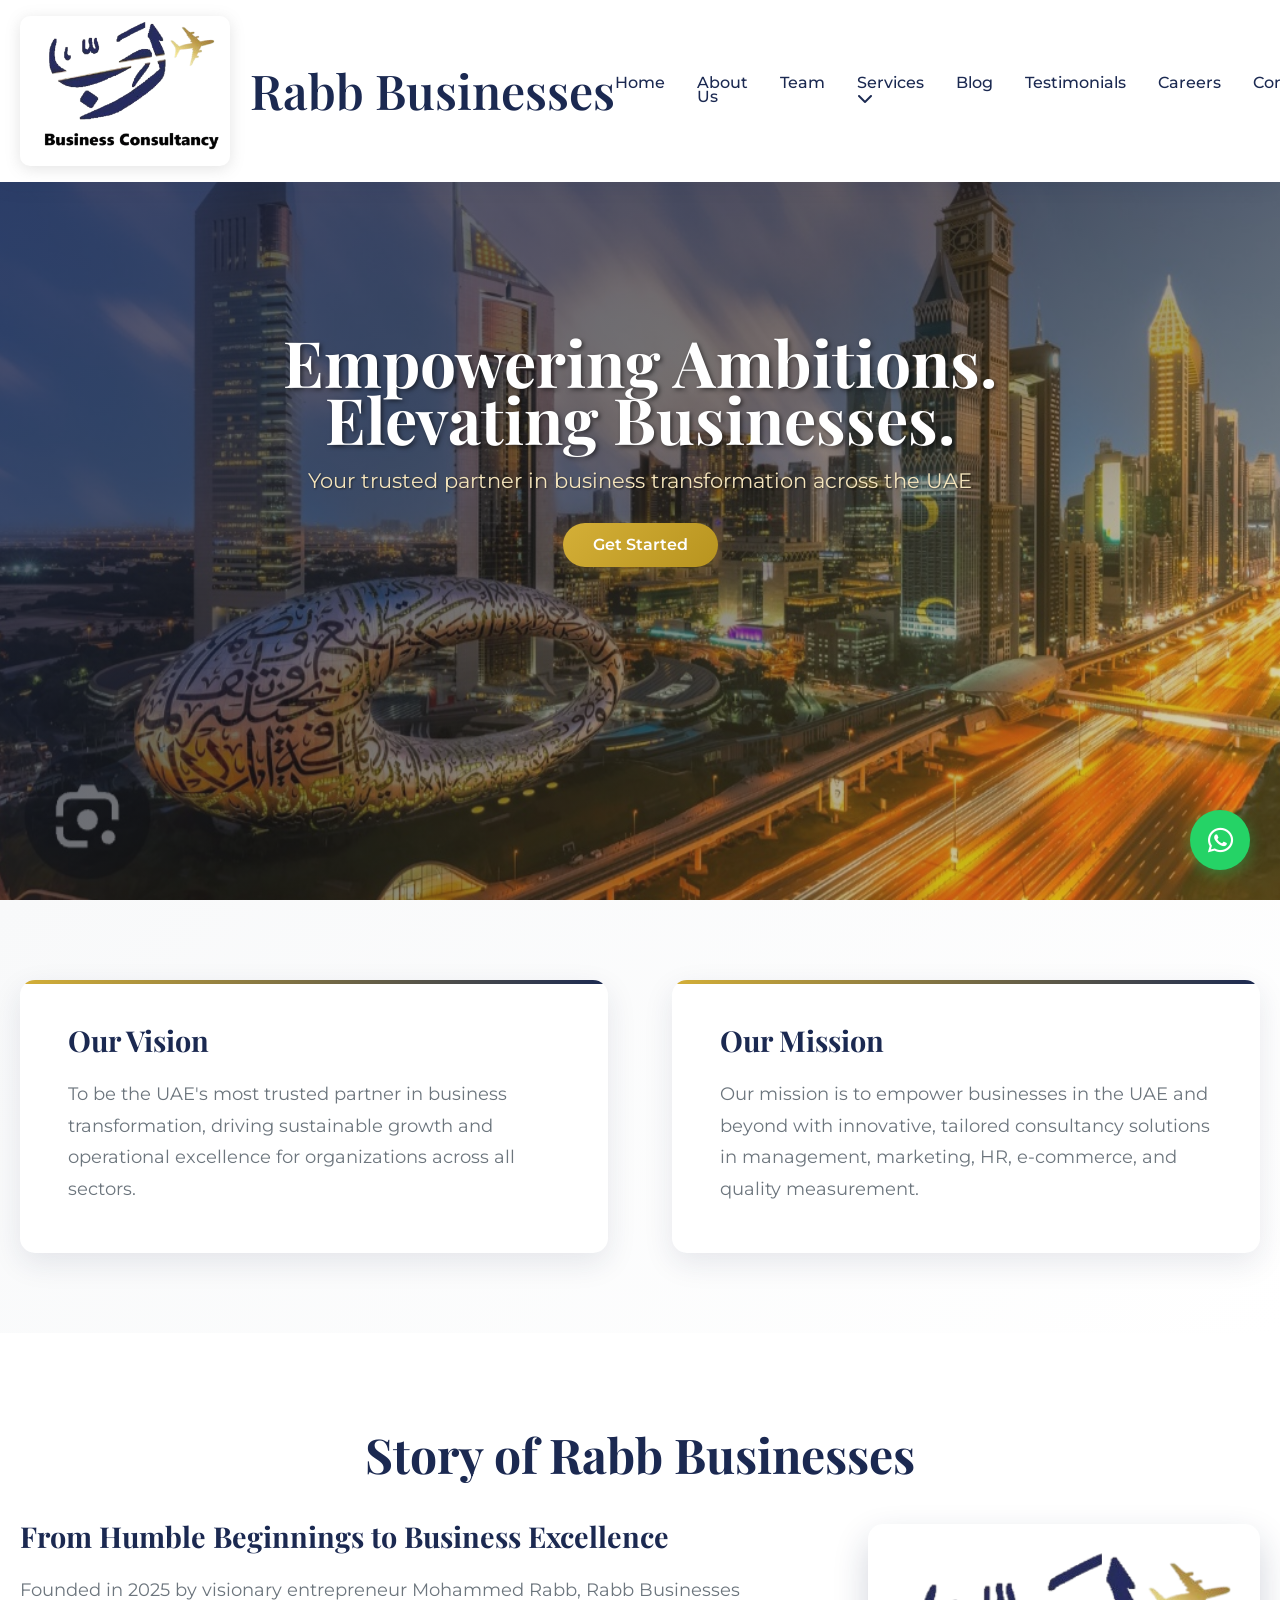
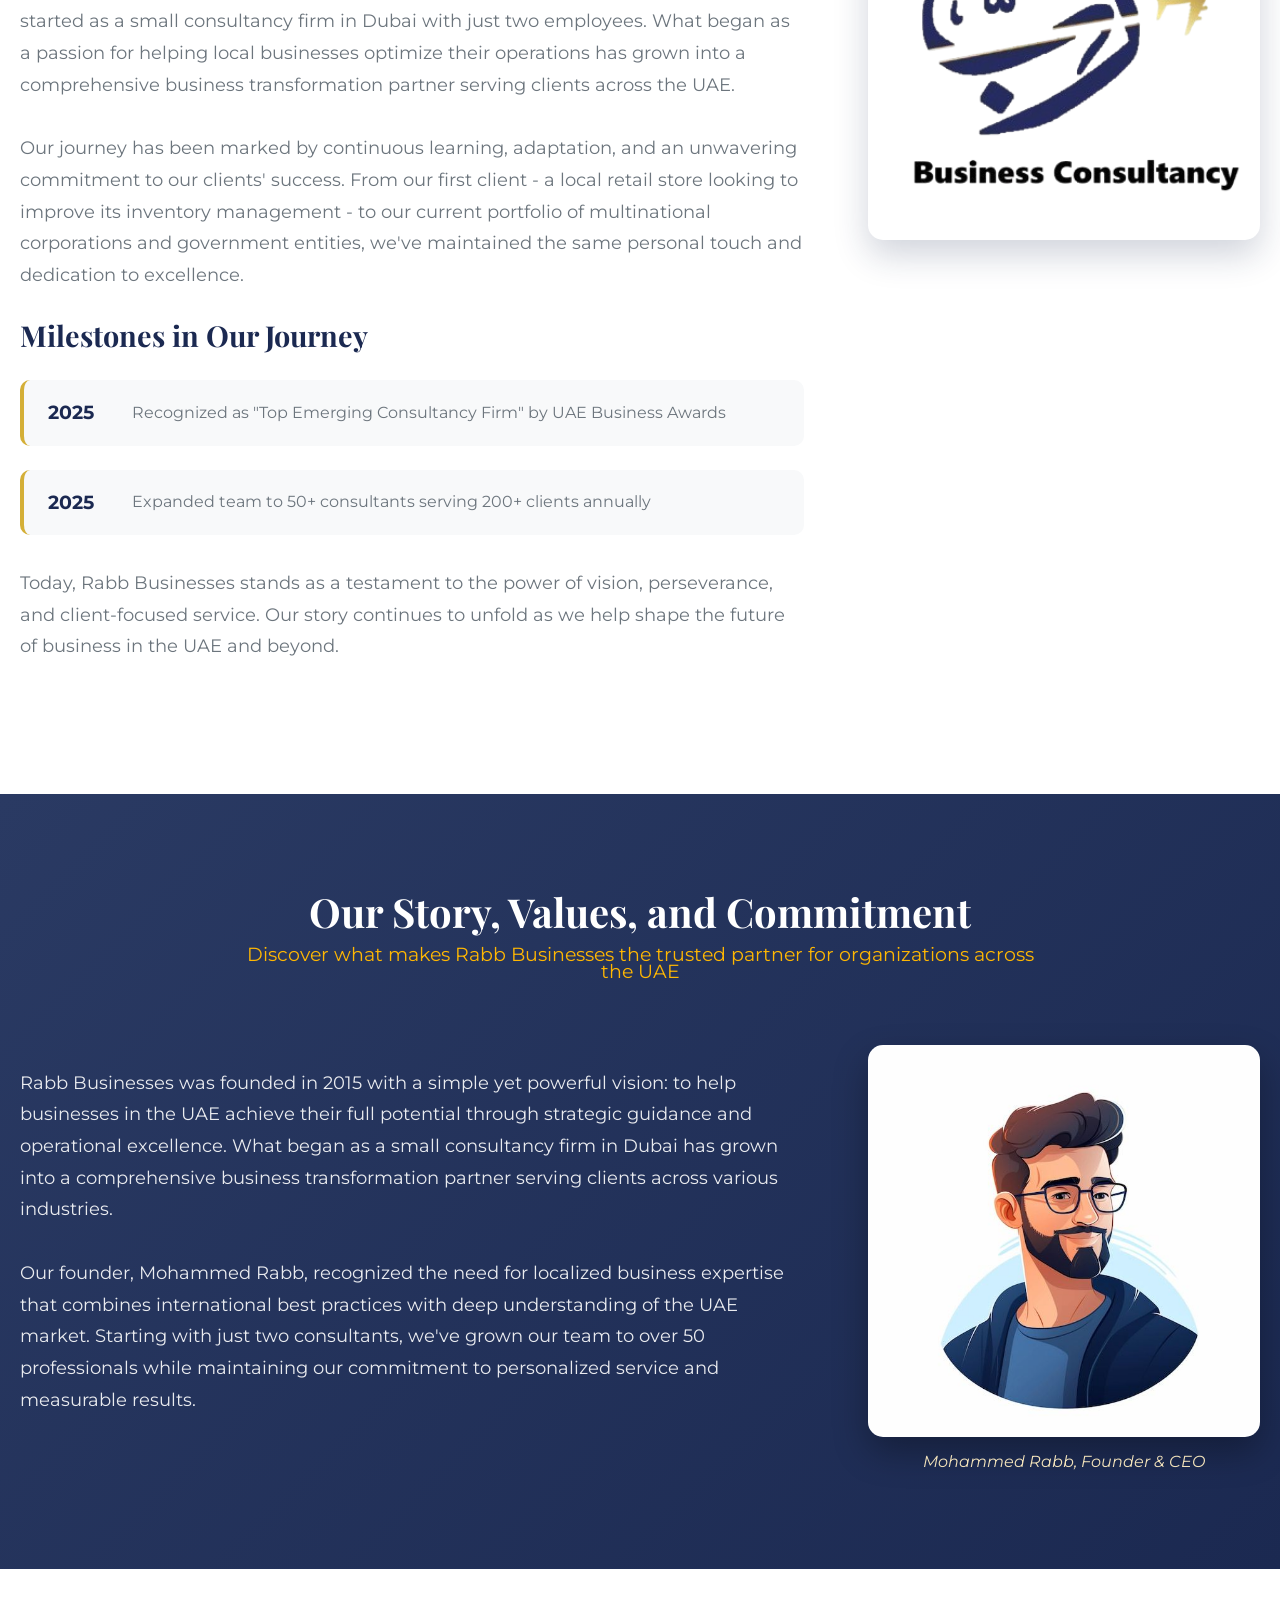
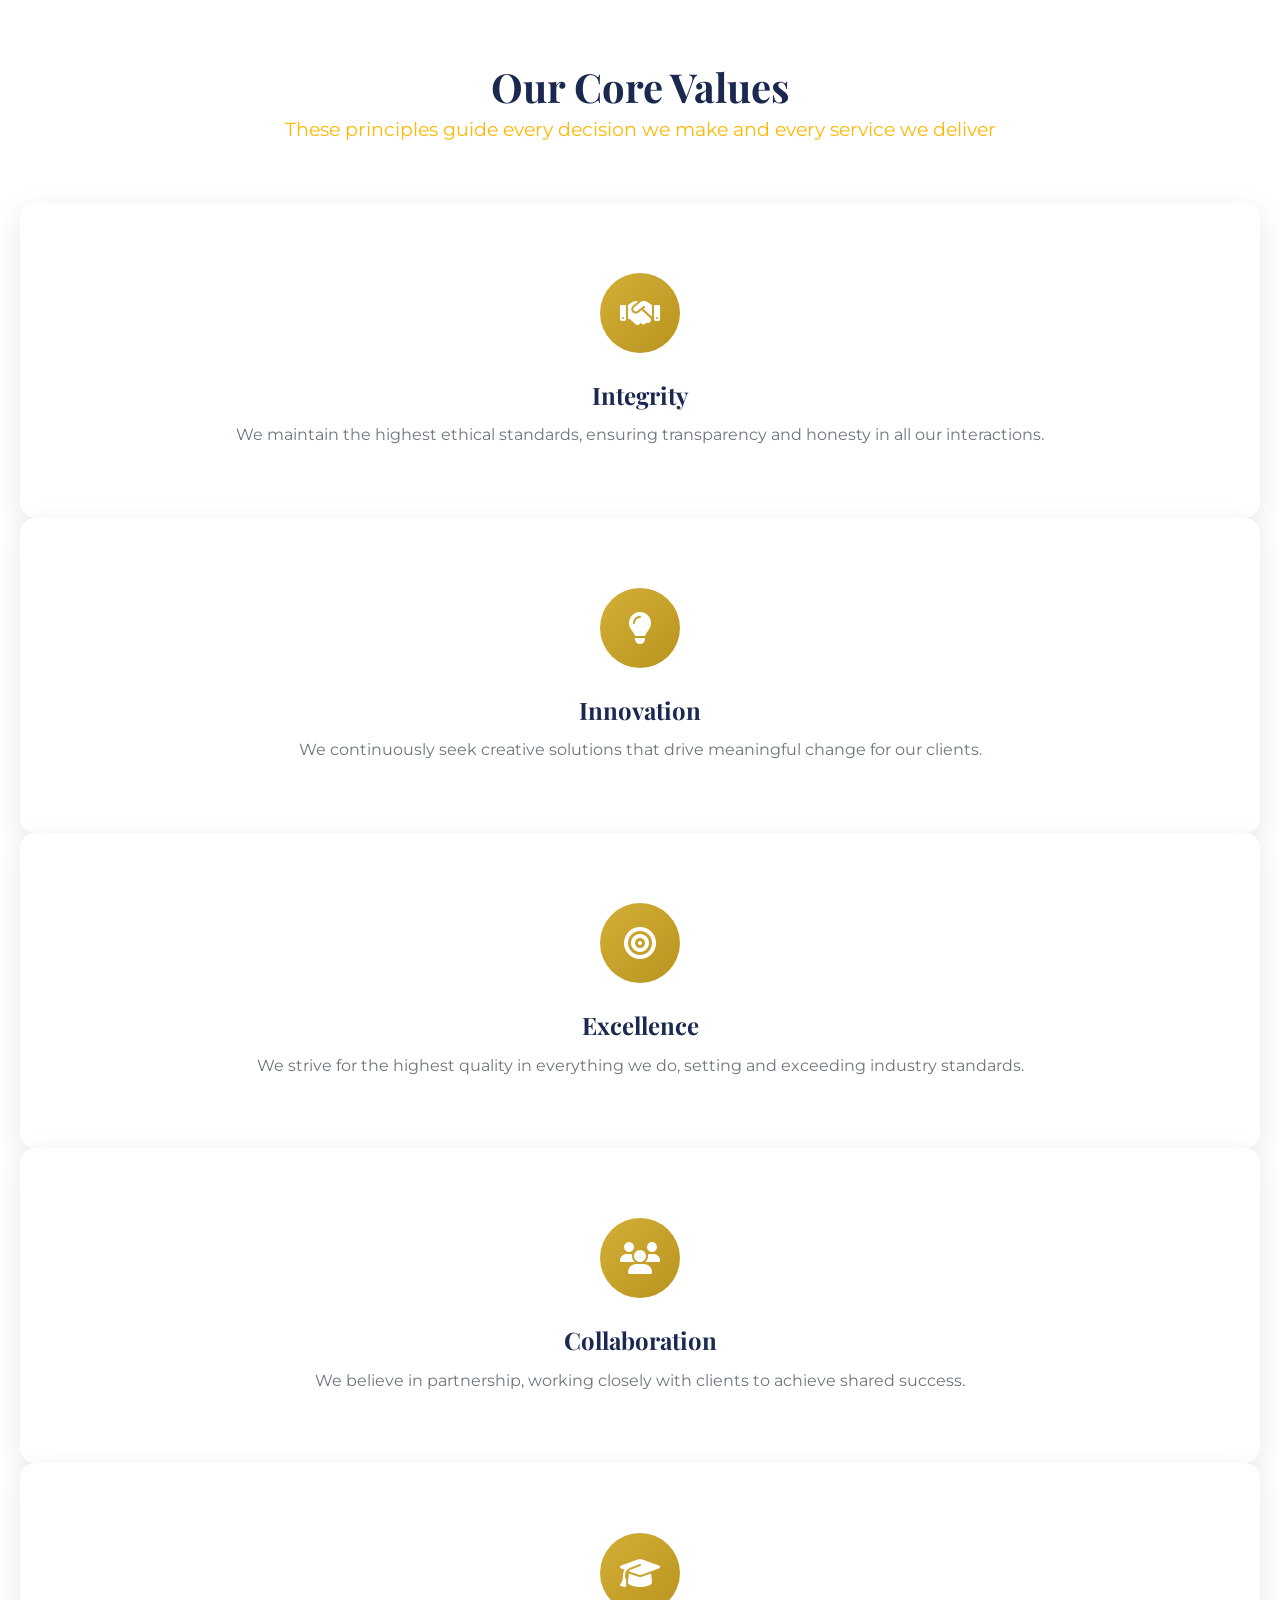
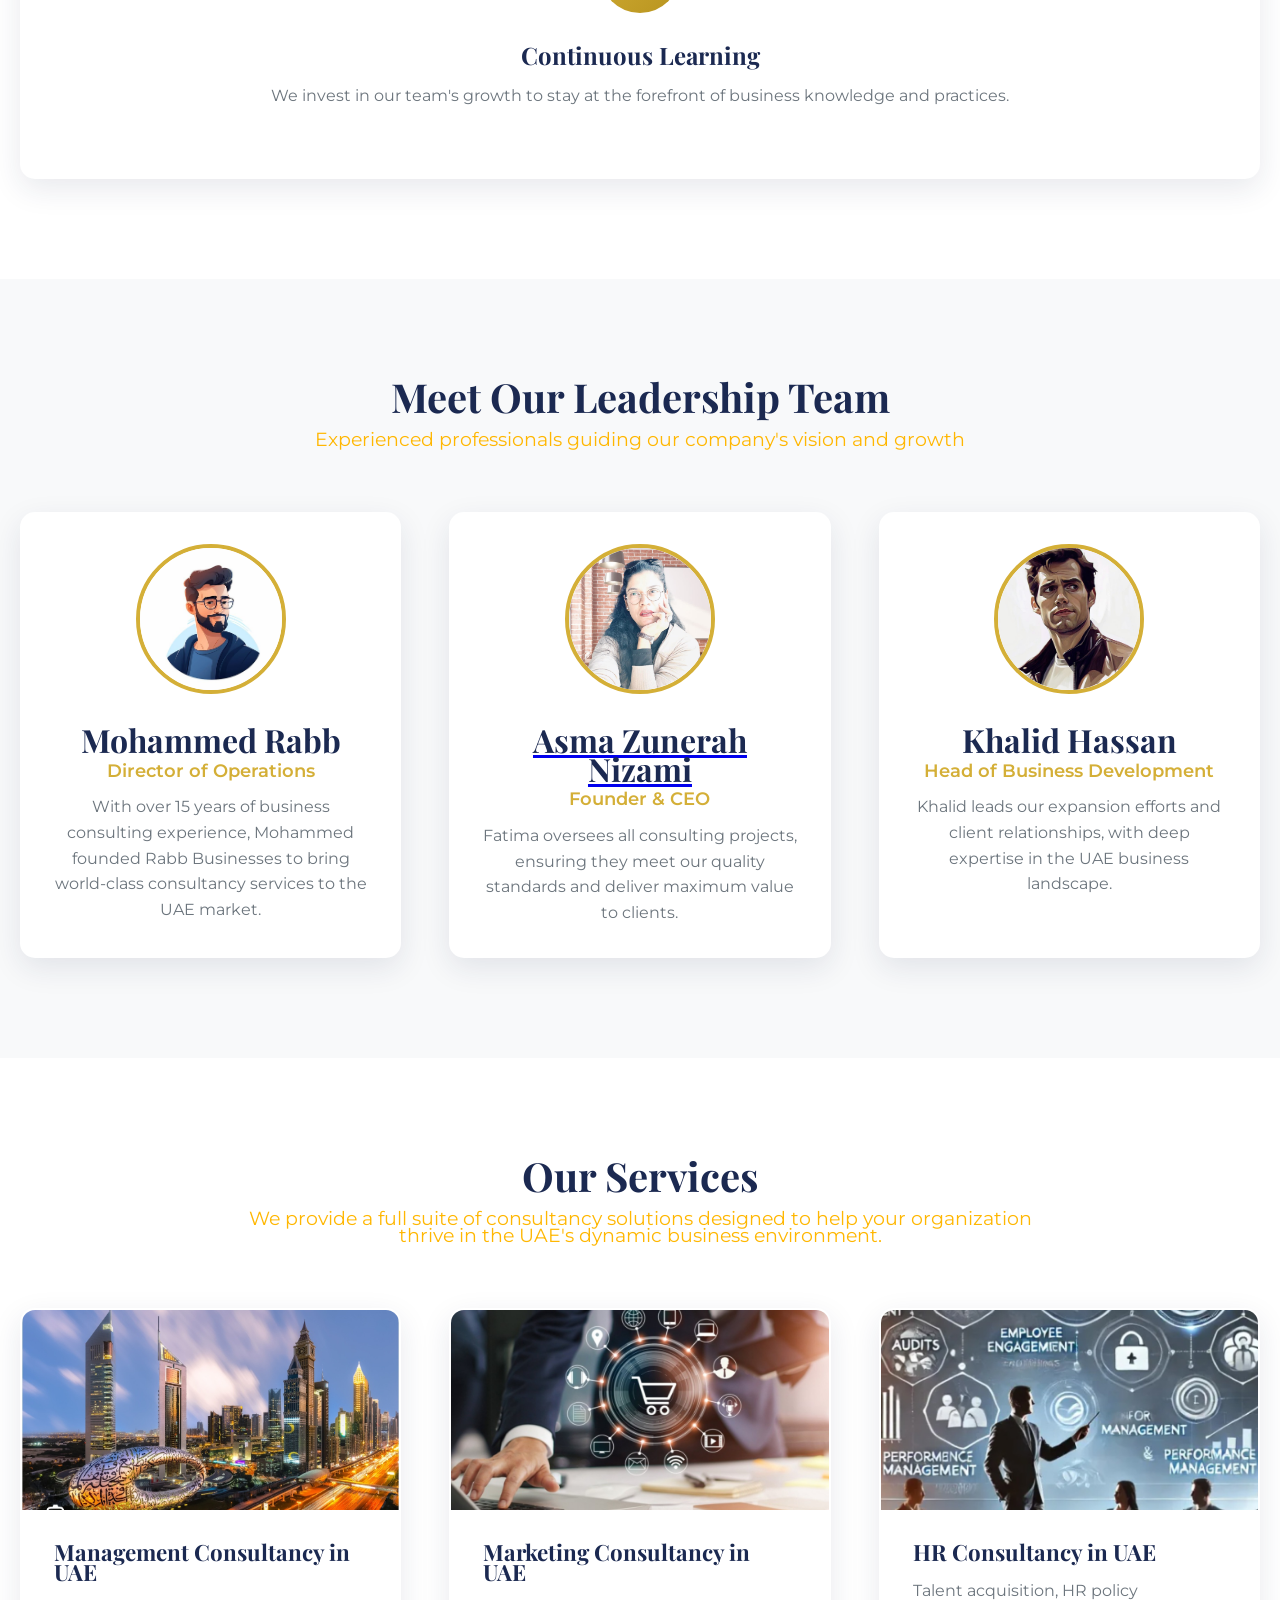
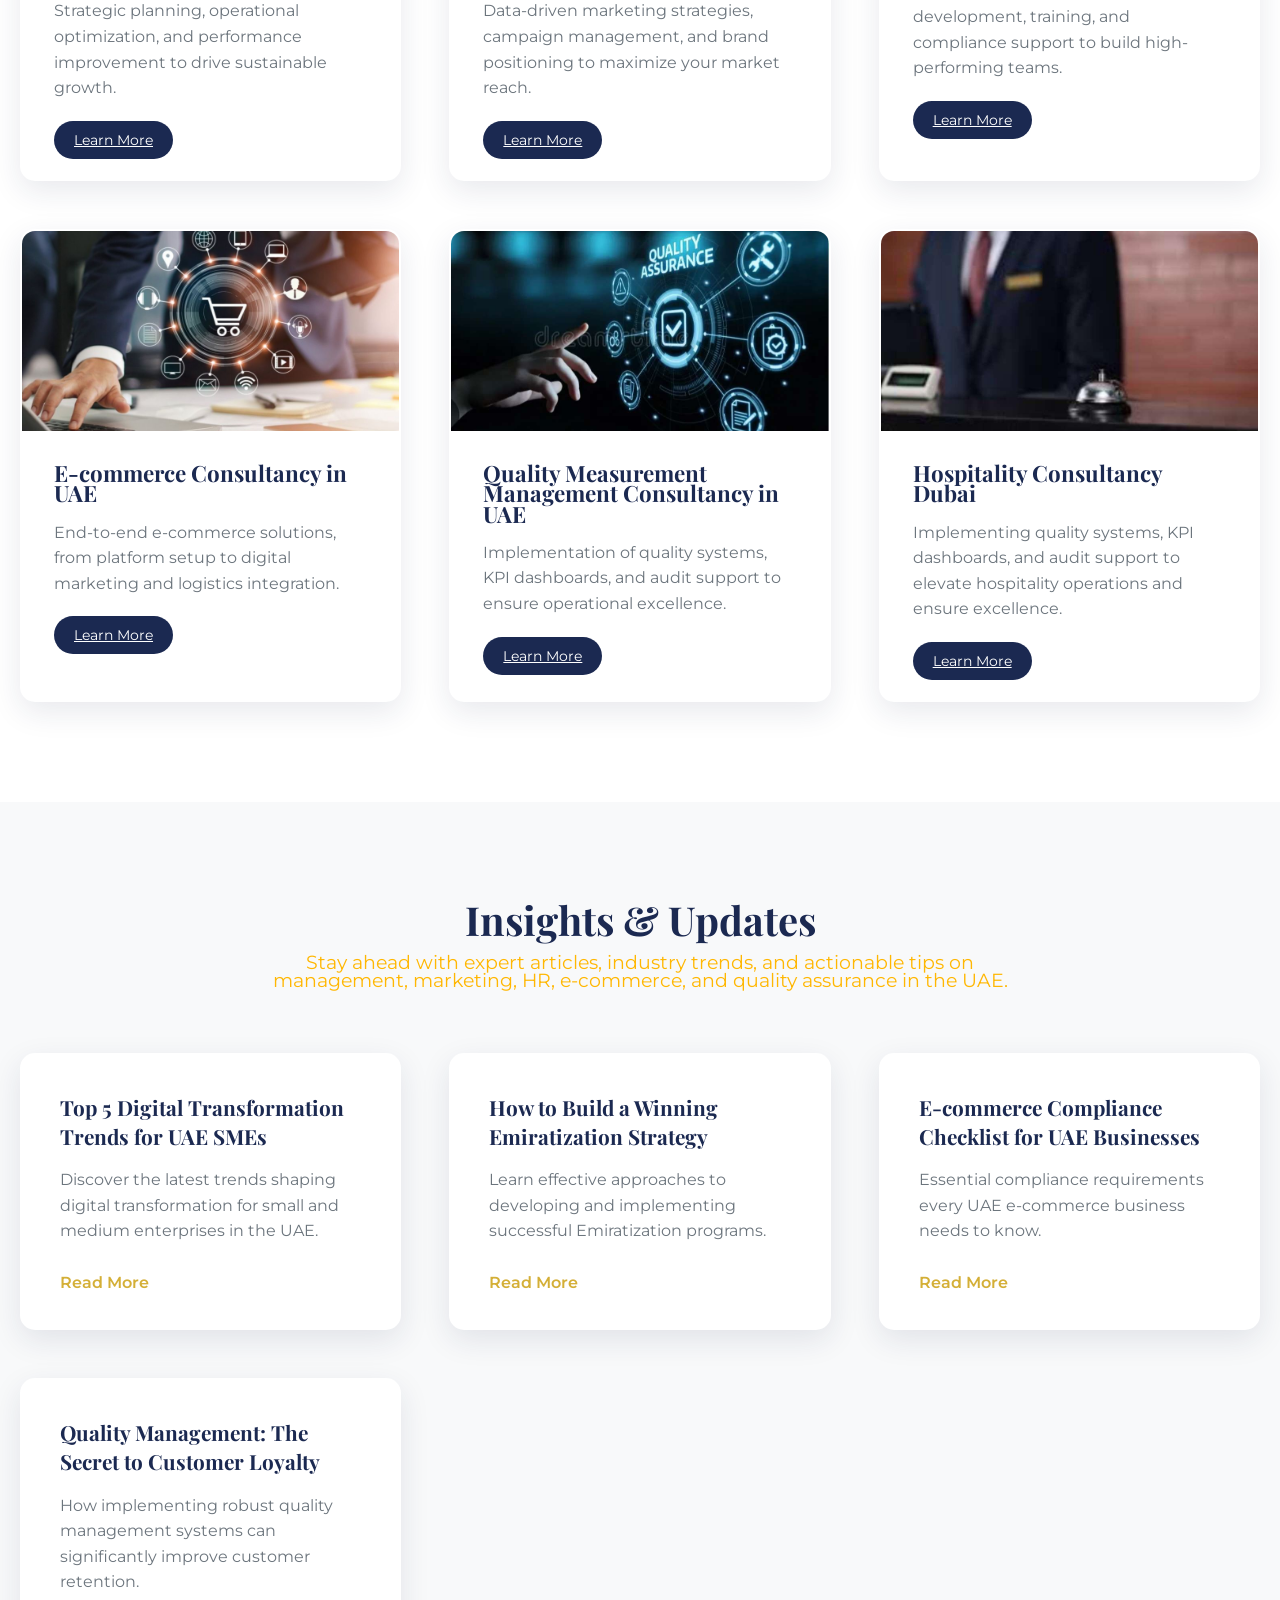
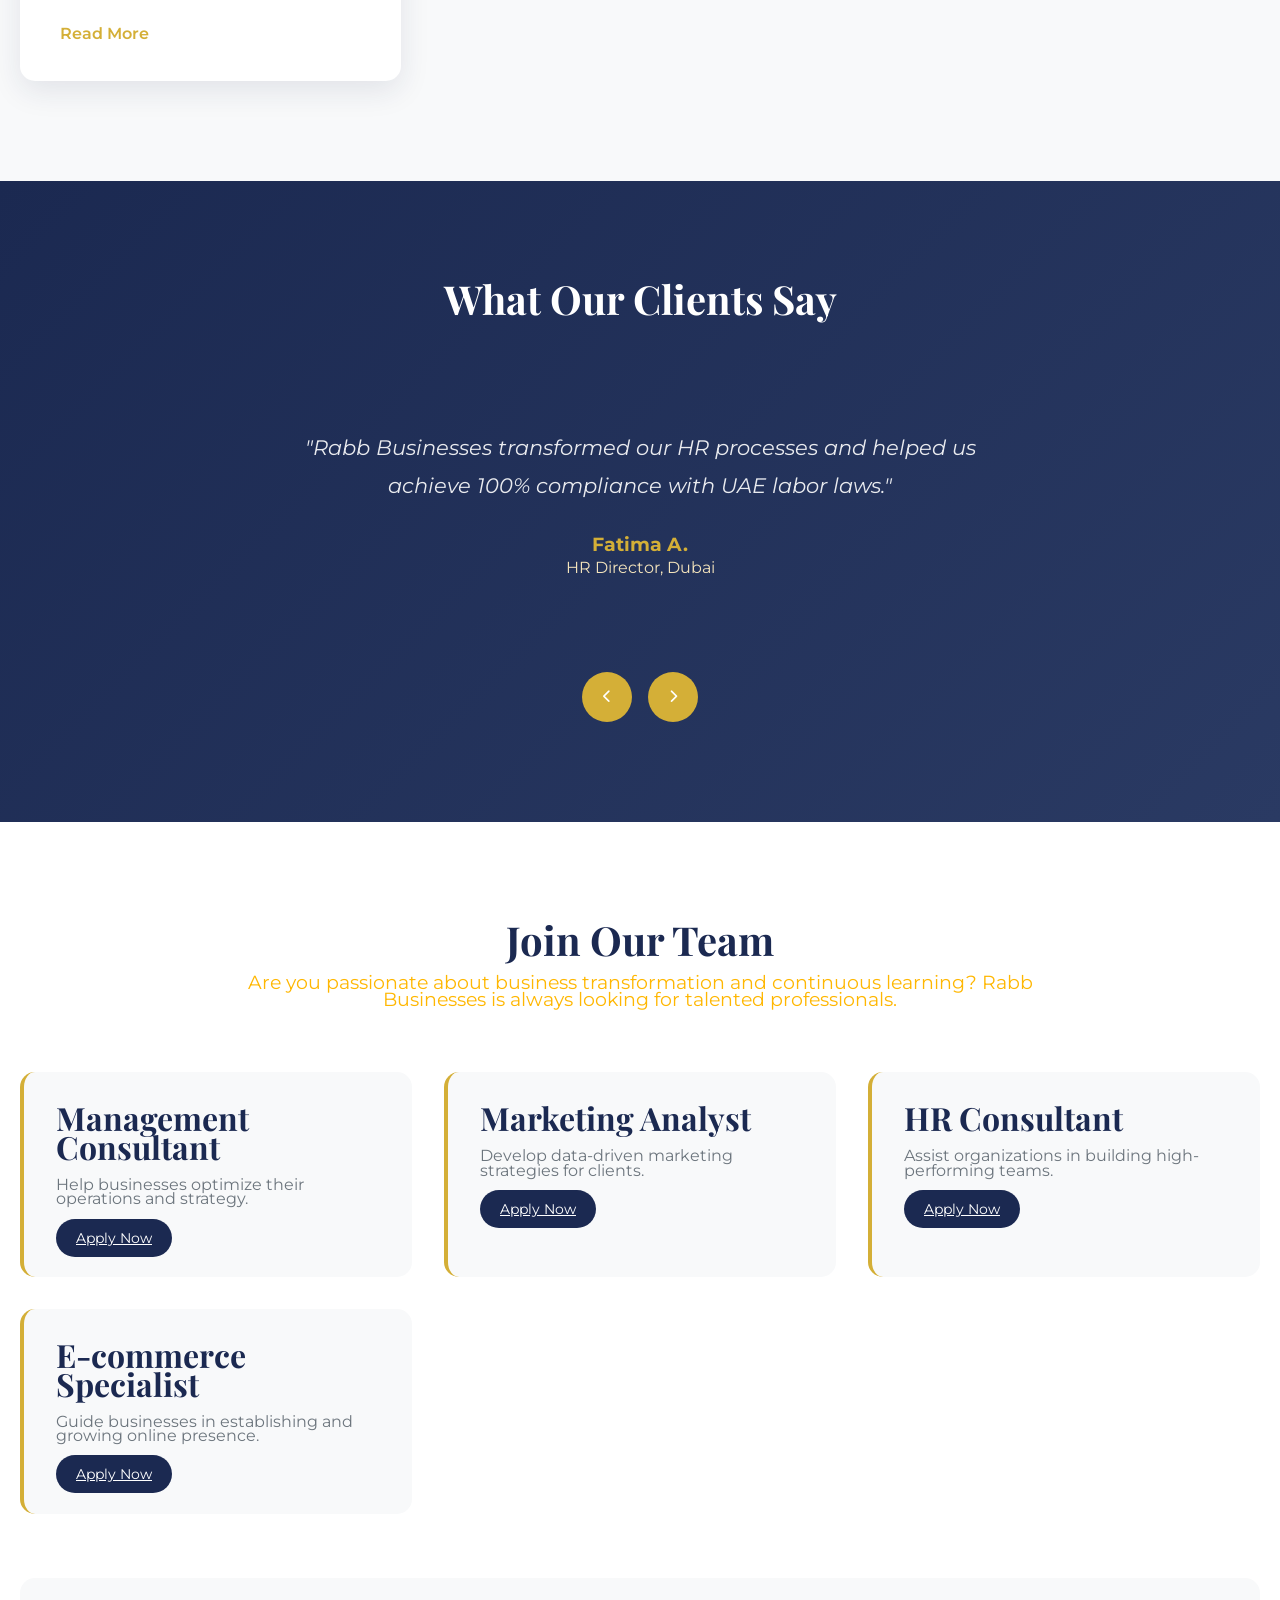
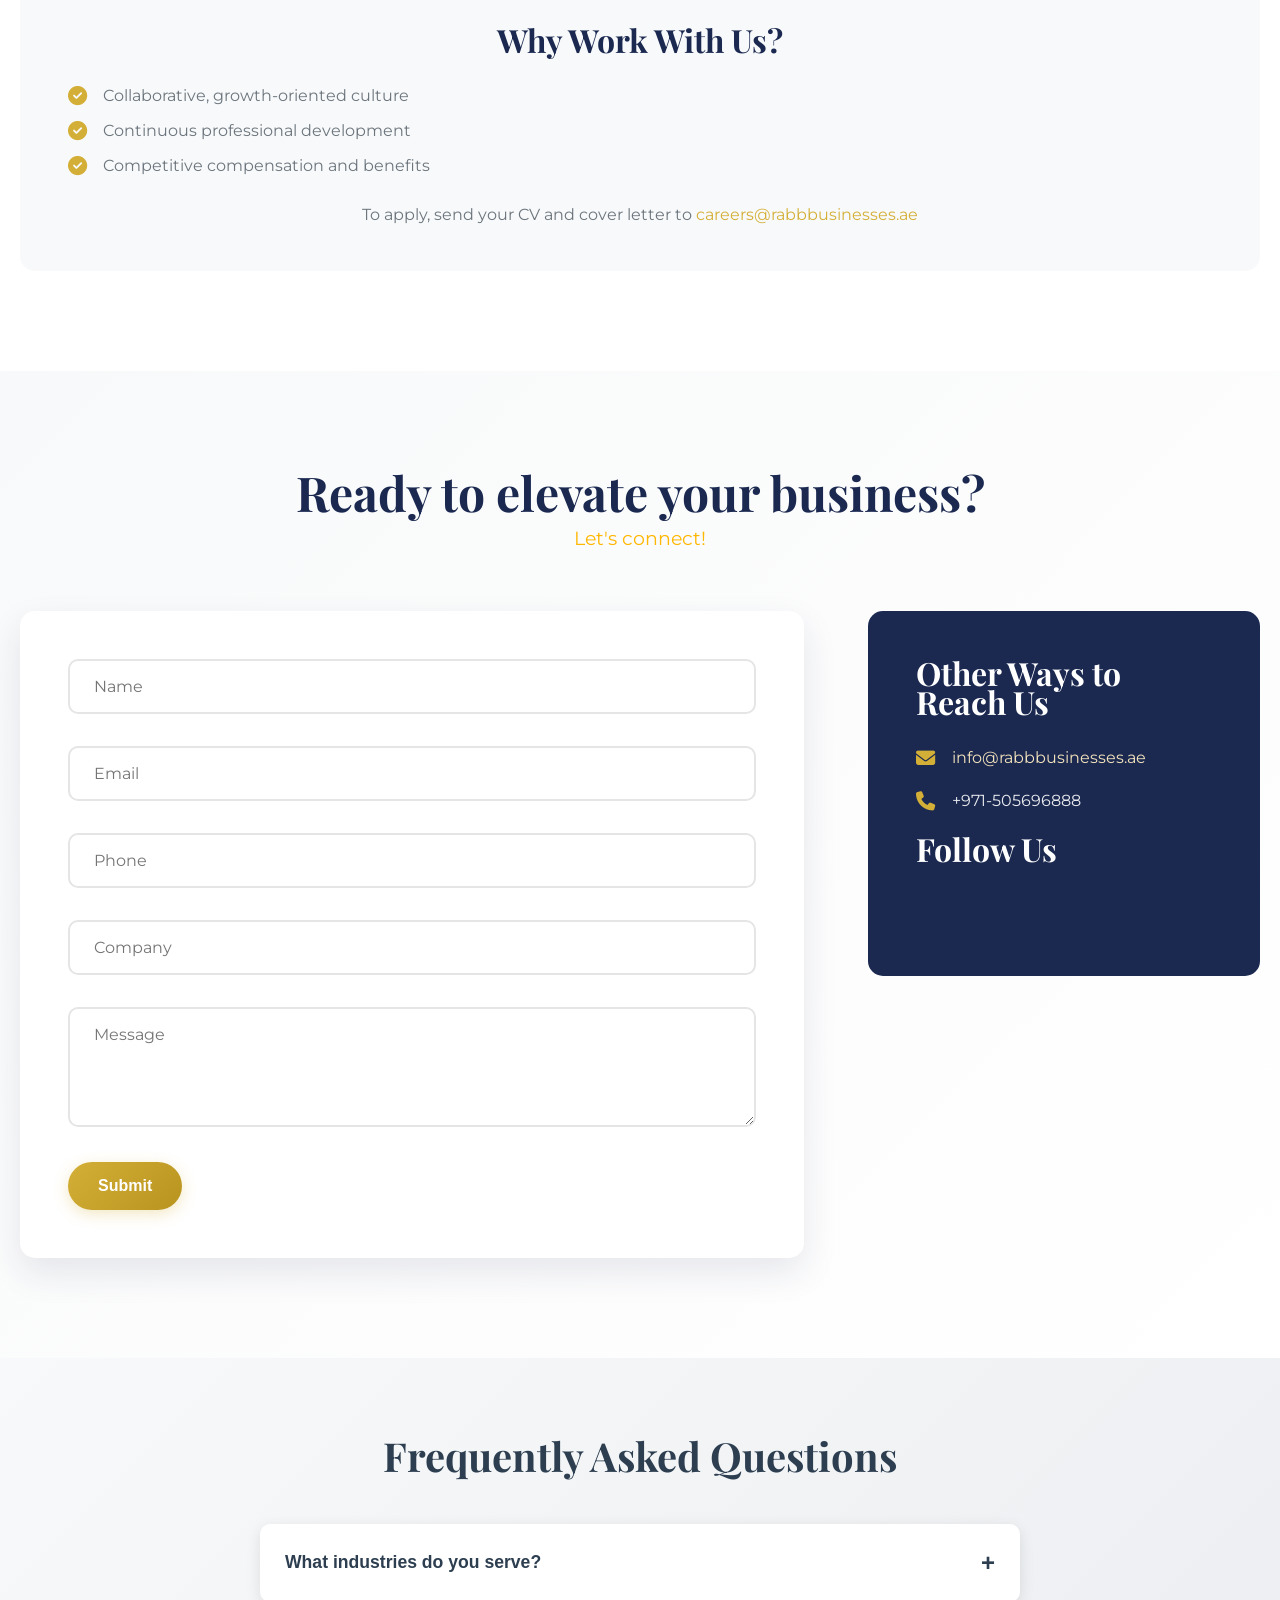
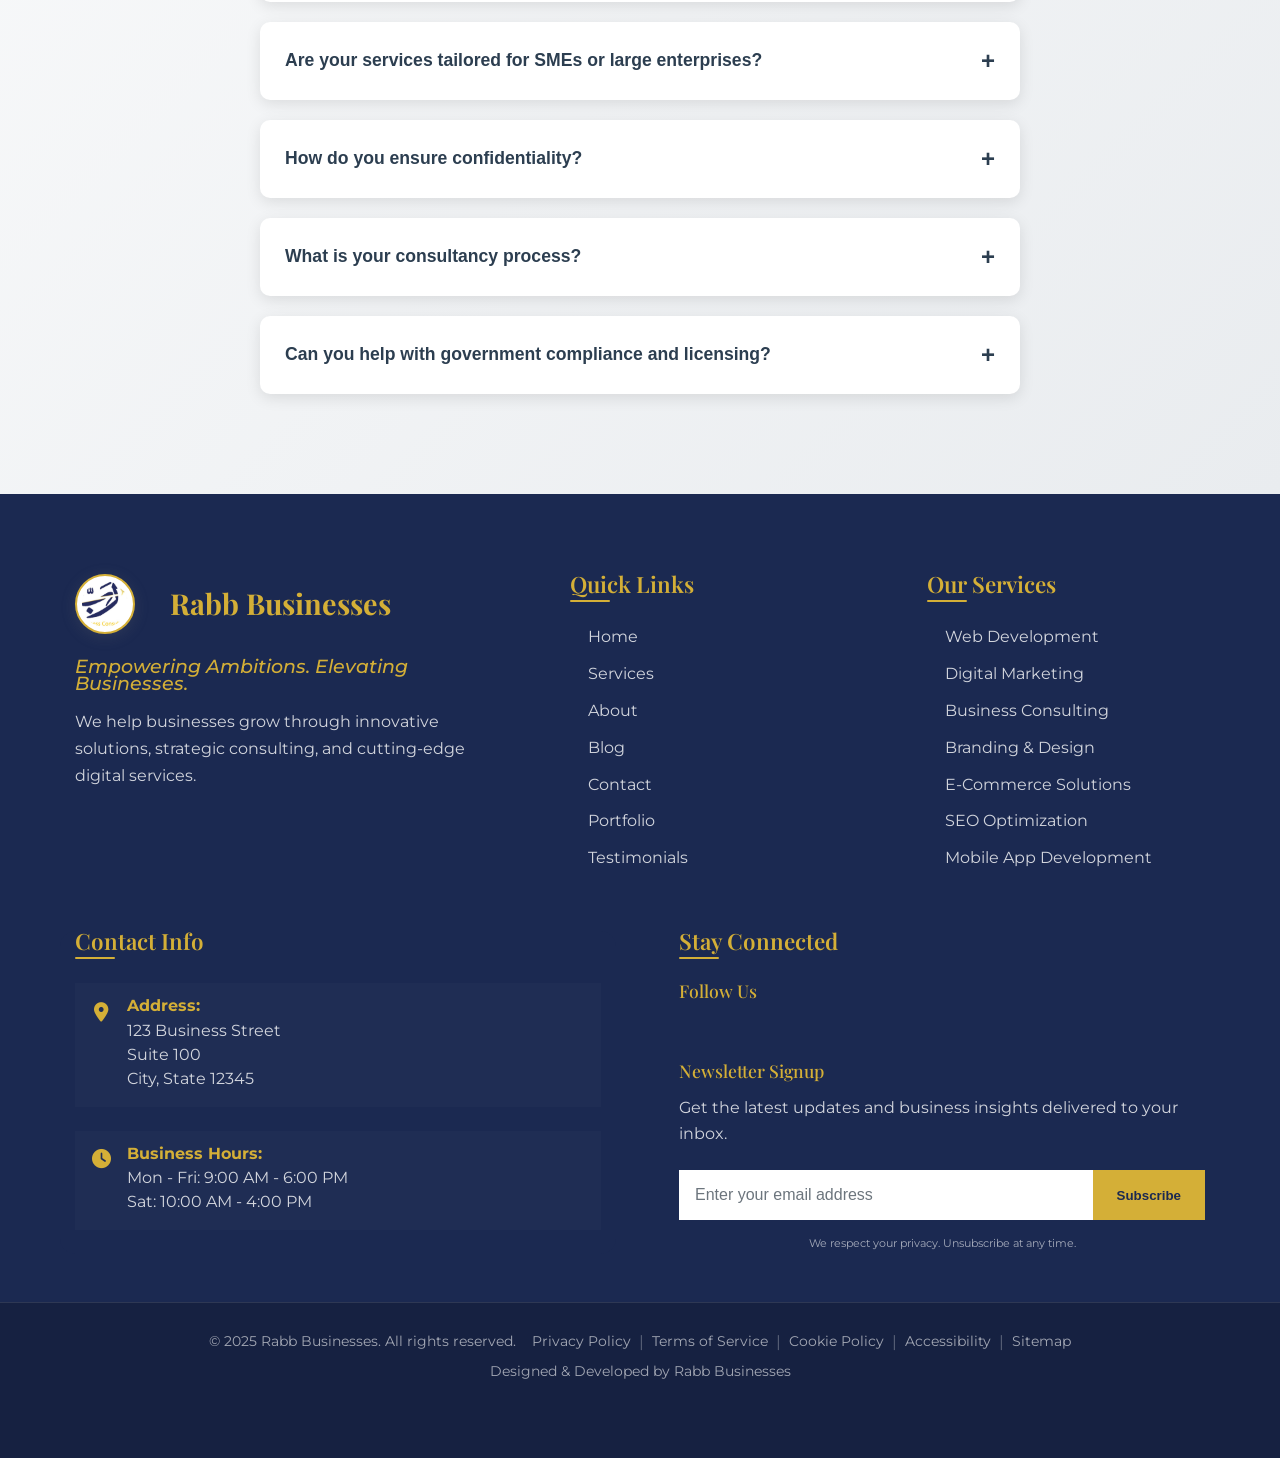
==== index.html @ e0606ab1 "Add files via upload" ====
<!DOCTYPE html>
<html lang="en">
<head>
    <meta charset="UTF-8">
    <meta name="viewport" content="width=device-width, initial-scale=1.0">
    <title>Rabb Businesses - Empowering Ambitions. Elevating Businesses.</title>
    <link rel="stylesheet" href="https://cdnjs.cloudflare.com/ajax/libs/font-awesome/6.4.0/css/all.min.css">
    <link href="https://fonts.googleapis.com/css2?family=Playfair+Display:wght@400;700&family=Montserrat:wght@400;600&display=swap" rel="stylesheet">
    <link rel="stylesheet" href="css/style.css">
    <link rel="icon" href="images/logo1.jpeg">
</head>
<body>
<!-- Header Section -->
<header class="header">
    <div class="container">
        <div class="header-inner">
            <div class="logo">
                <a href="index.html">
                    <img src="images/logo.jpeg" alt="Rabb Businesses Logo">
                    <h1>Rabb Businesses</h1>
                </a>
            </div>
                       
            <nav class="main-nav">
                <ul>
                    <li><a href="index.html">Home</a></li>
                    <li><a href="#about">About Us</a></li>
                    <li><a href="#team">Team</a></li>
                    <li class="dropdown">
                        <a href="#services" class="dropdown-toggle">Services <i class="fas fa-chevron-down"></i></a>
                        <ul class="dropdown-menu">
                            <li><a href="management-consultancy.html">Management Consultancy</a></li>
                            <li><a href="marketing-consultancy.html">Marketing Consultancy</a></li>
                            <li><a href="hr-consultancy.html">HR Consultancy in UAE</a></li>
                            <li><a href="ecommerce-consultancy.html">E-commerce Consultancy</a></li>
                            <li><a href="quality-consultancy.html">Quality Management Consultancy</a></li>
                            <li><a href="hospitality-consultancy.html">Hospitality Consultancy</a></li>
                        </ul>
                    </li>
                    <li><a href="#blog">Blog</a></li>
                    <li><a href="#testimonials">Testimonials</a></li>
                    <li><a href="#careers">Careers</a></li>
                    <li><a href="#contact">Contact</a></li>
                </ul>
                
            </nav>
            
            <div class="mobile-menu-toggle">
                <i class="fas fa-bars"></i>
            </div>
        </div>
    </div>
</header>
<!-- Hero Section -->
<section id="home" class="hero">
    <div class="hero-slideshow">
        <div class="hero-slide active" style="background-image: linear-gradient(rgba(0, 31, 50, 0.0), rgba(0, 31, 63, 0.0)), url('images2/1.jpg');"></div>
        <div class="hero-slide" style="background-image: linear-gradient(rgba(0, 31, 63, 0.0), rgba(0, 31, 63, 0.0)), url('images2/2.jpeg');"></div>
        <div class="hero-slide" style="background-image: linear-gradient(rgba(0, 31, 63, 0.0), rgba(0, 31, 63, 0.0)), url('images2/3.jpeg');"></div>
        <div class="hero-slide" style="background-image: linear-gradient(rgba(0, 31, 63, 0.0), rgba(0, 31, 63, 0.0)), url('images2/4.jpeg');"></div>
        <div class="hero-slide" style="background-image: linear-gradient(rgba(0, 31, 63, 0.0), rgba(0, 31, 63, 0.0)), url('images2/5.jpeg');"></div>
        <div class="hero-slide" style="background-image: linear-gradient(rgba(0, 31, 63, 0.0), rgba(0, 31, 63, 0.0)), url('images2/6.jpeg');"></div>
        <div class="hero-slide" style="background-image: linear-gradient(rgba(0, 31, 63, 0.0), rgba(0, 31, 63, 0.0)), url('images2/7.jpg');"></div>
        <div class="hero-slide" style="background-image: linear-gradient(rgba(0, 31, 63, 0.0), rgba(0, 31, 63, 0.0)), url('images2/8.jpeg');"></div>
    </div>
    <div class="container">
        <div class="hero-content">
            <h1 data-translate="heroHeading">Empowering Ambitions. Elevating Businesses.</h1>
        <p data-translate="heroSub">Your trusted partner in business transformation across the UAE</p>
        <a href="#contact" class="btn" data-translate="getStarted">Get Started</a>
   </div>
    </div>
</section>
<!-- Vision & Mission Section -->
<section class="vision-mission">
    <div class="container">
        <div class="vision">
            <h3>Our Vision</h3>
            <p>To be the UAE's most trusted partner in business transformation, driving sustainable growth and operational excellence for organizations across all sectors.</p>
        </div>
        <div class="mission">
            <h3>Our Mission</h3>
            <p>Our mission is to empower businesses in the UAE and beyond with innovative, tailored consultancy solutions in management, marketing, HR, e-commerce, and quality measurement.</p>
        </div>
    </div>
</section>
<!-- Story of Rabb Businesses Section -->
<section class="our-story">
    <div class="container">
        <h2>Story of Rabb Businesses</h2>
        <div class="story-content">
            <div class="story-text">
                <h3>From Humble Beginnings to Business Excellence</h3>
                <p>Founded in 2025 by visionary entrepreneur Mohammed Rabb, Rabb Businesses started as a small consultancy firm in Dubai with just two employees. What began as a passion for helping local businesses optimize their operations has grown into a comprehensive business transformation partner serving clients across the UAE.</p>
                
                <p>Our journey has been marked by continuous learning, adaptation, and an unwavering commitment to our clients' success. From our first client - a local retail store looking to improve its inventory management - to our current portfolio of multinational corporations and government entities, we've maintained the same personal touch and dedication to excellence.</p>
                
                <h3>Milestones in Our Journey</h3>
                <ul class="milestones">
                    <li>
                        <span class="year">2025</span>
                        <span class="event">Recognized as "Top Emerging Consultancy Firm" by UAE Business Awards</span>
                    </li>
                    <li>
                        <span class="year">2025</span>
                        <span class="event">Expanded team to 50+ consultants serving 200+ clients annually</span>
                    </li>
                </ul>
                
                <p>Today, Rabb Businesses stands as a testament to the power of vision, perseverance, and client-focused service. Our story continues to unfold as we help shape the future of business in the UAE and beyond.</p>
            </div>
            <div class="story-image">
                <img src="images/logo.jpeg" alt="Rabb Businesses Team">
            </div>
        </div>
    </div>
</section>
<!-- About Section -->
<section id="about" class="about-section">
    <div class="container">
        <h2>Our Story, Values, and Commitment</h2>
        <p class="section-description">Discover what makes Rabb Businesses the trusted partner for organizations across the UAE</p>
        
        <div class="section-content">
            <div class="section-text">
                <p>Rabb Businesses was founded in 2015 with a simple yet powerful vision: to help businesses in the UAE achieve their full potential through strategic guidance and operational excellence. What began as a small consultancy firm in Dubai has grown into a comprehensive business transformation partner serving clients across various industries.</p>
                
                <p>Our founder, Mohammed Rabb, recognized the need for localized business expertise that combines international best practices with deep understanding of the UAE market. Starting with just two consultants, we've grown our team to over 50 professionals while maintaining our commitment to personalized service and measurable results.</p>
            </div>
            <div class="section-image">
                <img src="images2/man_1.jpg" alt="Mohammed Rabb, Founder">
                <div class="image-caption">Mohammed Rabb, Founder & CEO</div>
            </div>
        </div>
    </div>
</section>
<!-- Our Values Section -->
<section class="values-section">
    <div class="container">
        <h2>Our Core Values</h2>
        <p class="section-description">These principles guide every decision we make and every service we deliver</p>
        
        <div class="value-card">
    <a href="values/integrity.html" class="value-card-link">
        <div class="value-icon">
            <i class="fas fa-handshake"></i>
        </div>
        <h3>Integrity</h3>
        <p>We maintain the highest ethical standards, ensuring transparency and honesty in all our interactions.</p>
    </a>
</div>

<div class="value-card">
    <a href="values/innovation.html" class="value-card-link">
        <div class="value-icon">
            <i class="fas fa-lightbulb"></i>
        </div>
        <h3>Innovation</h3>
        <p>We continuously seek creative solutions that drive meaningful change for our clients.</p>
    </a>
</div>

<div class="value-card">
    <a href="values/excellence.html" class="value-card-link">
        <div class="value-icon">
            <i class="fas fa-bullseye"></i>
        </div>
        <h3>Excellence</h3>
        <p>We strive for the highest quality in everything we do, setting and exceeding industry standards.</p>
    </a>
</div>

<div class="value-card">
    <a href="values/collaboration.html" class="value-card-link">
        <div class="value-icon">
            <i class="fas fa-users"></i>
        </div>
        <h3>Collaboration</h3>
        <p>We believe in partnership, working closely with clients to achieve shared success.</p>
    </a>
</div>

<div class="value-card">
    <a href="values/continuous-learning.html" class="value-card-link">
        <div class="value-icon">
            <i class="fas fa-graduation-cap"></i>
        </div>
        <h3>Continuous Learning</h3>
        <p>We invest in our team's growth to stay at the forefront of business knowledge and practices.</p>
    </a>
</div>
        </div>
    </div>
</section>
<!-- Leadership Team Section -->
<section id="team" class="team-section">
    <div class="container">
        <h2>Meet Our Leadership Team</h2>
        <p class="section-description">Experienced professionals guiding our company's vision and growth</p>
        
        <div class="team-grid">
            <div class="team-member">
                <div class="member-image">
                    <img src="images2/man_1.jpg" alt="Mohammed Rabb">
                </div>
                <div class="member-info">
                    <h3>Mohammed Rabb</h3>
                    <p class="position">Director of Operations</p>
                    <p class="bio">With over 15 years of business consulting experience, Mohammed founded Rabb Businesses to bring world-class consultancy services to the UAE market.</p>
                </div>
            </div>
            
            <div class="team-member">
    <div class="member-image">
        <a href="https://www.asmazunerah.com/" target="_blank">
            <img src="images2/woman.jpg" alt="Asma Zunerah Nizami">
        </a>
    </div>
    <div class="member-info">
        <a href="https://www.asmazunerah.com/" target="_blank">
            <h3>Asma Zunerah Nizami</h3>
        </a>
        <p class="position">Founder & CEO</p>
        <p class="bio">Fatima oversees all consulting projects, ensuring they meet our quality standards and deliver maximum value to clients.</p>
    </div>
</div>
            <div class="team-member">
                <div class="member-image">
                    <img src="images2/man_3.jpg" alt="Khalid Hassan">
                </div>
                <div class="member-info">
                    <h3>Khalid Hassan</h3>
                    <p class="position">Head of Business Development</p>
                    <p class="bio">Khalid leads our expansion efforts and client relationships, with deep expertise in the UAE business landscape.</p>
                </div>
            </div>
        </div>
    </div>
</section>
<!-- Updated Services Section with Mobile Responsiveness -->
<section id="services" class="services">
    <div class="container">
        <h2>Our Services</h2>
        <p class="section-description">We provide a full suite of consultancy solutions designed to help your organization thrive in the UAE's dynamic business environment.</p>
        
        <div class="services-grid">
            <div class="service-card">
                <div class="service-img">
                    <img src="images/quality.jpg" alt="Business Management Consultancy">
                </div>
                <div class="service-content">
                    <h3>Management Consultancy in UAE</h3>
                    <p>Strategic planning, operational optimization, and performance improvement to drive sustainable growth.</p>
                    <a href="management-consultancy.html" class="btn-small">Learn More</a>
                </div>
            </div>
            
            <div class="service-card">
                <div class="service-img">
                    <img src="images/marketing.jpg" alt="Marketing Management Consultancy">
                </div>
                <div class="service-content">
                    <h3>Marketing Consultancy in UAE</h3>
                    <p>Data-driven marketing strategies, campaign management, and brand positioning to maximize your market reach.</p>
                    <a href="marketing-consultancy.html" class="btn-small">Learn More</a>
                </div>
            </div>
            
            <div class="service-card">
                <div class="service-img">
                    <img src="images/hr.jpg" alt="Human Resource Management Consultancy">
                </div>
                <div class="service-content">
                    <h3>HR Consultancy in UAE</h3>
                    <p>Talent acquisition, HR policy development, training, and compliance support to build high-performing teams.</p>
                    <a href="hr-consultancy.html" class="btn-small">Learn More</a>
                </div>
            </div>
            
            <div class="service-card">
                <div class="service-img">
                    <img src="images/ecommerce.jpg" alt="E-commerce Management Consultancy">
                </div>
                <div class="service-content">
                    <h3>E-commerce Consultancy in UAE</h3>
                    <p>End-to-end e-commerce solutions, from platform setup to digital marketing and logistics integration.</p>
                    <a href="ecommerce-consultancy.html" class="btn-small">Learn More</a>
                </div>
            </div>
            
            <div class="service-card">
                <div class="service-img">
                    <img src="images/quality.jpeg" alt="Quality Measurement Management Consultancy">
                </div>
                <div class="service-content">
                    <h3>Quality Measurement Management Consultancy in UAE</h3>
                    <p>Implementation of quality systems, KPI dashboards, and audit support to ensure operational excellence.</p>
                    <a href="quality-consultancy.html" class="btn-small">Learn More</a>
                </div>
            </div>
            
            <div class="service-card">
                <div class="service-img">
                    <img src="images/hospi.jpeg" alt="Hospitality Management Consultancy">
                </div>
                <div class="service-content">
                    <h3>Hospitality Consultancy Dubai</h3>
                    <p>Implementing quality systems, KPI dashboards, and audit support to elevate hospitality operations and ensure excellence.</p>
                    <a href="hospitality-consultancy.html" class="btn-small">Learn More</a>
                </div>
            </div>
        </div>
    </div>
</section>
<!-- Blog Section -->
<section id="blog" class="blog">
    <div class="container">
        <h2>Insights & Updates</h2>
        <p class="section-description">Stay ahead with expert articles, industry trends, and actionable tips on management, marketing, HR, e-commerce, and quality assurance in the UAE.</p>
        
        <div class="blog-grid">
            <div class="blog-post">
                <h3>Top 5 Digital Transformation Trends for UAE SMEs</h3>
                <p>Discover the latest trends shaping digital transformation for small and medium enterprises in the UAE.</p>
                <a href="#" class="read-more">Read More</a>
            </div>
            
            <div class="blog-post">
                <h3>How to Build a Winning Emiratization Strategy</h3>
                <p>Learn effective approaches to developing and implementing successful Emiratization programs.</p>
                <a href="#" class="read-more">Read More</a>
            </div>
            
            <div class="blog-post">
                <h3>E-commerce Compliance Checklist for UAE Businesses</h3>
                <p>Essential compliance requirements every UAE e-commerce business needs to know.</p>
                <a href="#" class="read-more">Read More</a>
            </div>
            
            <div class="blog-post">
                <h3>Quality Management: The Secret to Customer Loyalty</h3>
                <p>How implementing robust quality management systems can significantly improve customer retention.</p>
                <a href="#" class="read-more">Read More</a>
            </div>
        </div>
    </div>
</section>
<!-- Testimonials Section -->
<section id="testimonials" class="testimonials">
    <div class="container">
        <h2>What Our Clients Say</h2>
        
        <div class="testimonial-slider">
            <div class="testimonial active">
                <p>"Rabb Businesses transformed our HR processes and helped us achieve 100% compliance with UAE labor laws."</p>
                <div class="client-info">
                    <strong>Fatima A.</strong>
                    <span>HR Director, Dubai</span>
                </div>
            </div>
            
            <div class="testimonial">
                <p>"Their marketing management team delivered measurable ROI within the first quarter. Highly recommended!"</p>
                <div class="client-info">
                    <strong>Omar S.</strong>
                    <span>Retail CEO, Abu Dhabi</span>
                </div>
            </div>
            
            <div class="testimonial">
                <p>"We launched our e-commerce platform with confidence thanks to Rabb's expert guidance and ongoing support."</p>
                <div class="client-info">
                    <strong>Khalid M.</strong>
                    <span>Startup Founder, Sharjah</span>
                </div>
            </div>
            
            <div class="slider-controls">
                <button class="prev"><i class="fas fa-chevron-left"></i></button>
                <button class="next"><i class="fas fa-chevron-right"></i></button>
            </div>
        </div>
    </div>
</section>
<!-- Careers Section -->
<section id="careers" class="careers">
    <div class="container">
        <h2>Join Our Team</h2>
        <p class="section-description">Are you passionate about business transformation and continuous learning? Rabb Businesses is always looking for talented professionals.</p>
        
        <div class="job-openings">
            <div class="job">
                <h3>Management Consultant</h3>
                <p>Help businesses optimize their operations and strategy.</p>
                <a href="#contact" class="btn-small">Apply Now</a>
            </div>
            
            <div class="job">
                <h3>Marketing Analyst</h3>
                <p>Develop data-driven marketing strategies for clients.</p>
                <a href="#contact" class="btn-small">Apply Now</a>
            </div>
            
            <div class="job">
                <h3>HR Consultant</h3>
                <p>Assist organizations in building high-performing teams.</p>
                <a href="#contact" class="btn-small">Apply Now</a>
            </div>
            
            <div class="job">
                <h3>E-commerce Specialist</h3>
                <p>Guide businesses in establishing and growing online presence.</p>
                <a href="#contact" class="btn-small">Apply Now</a>
            </div>
        </div>
        
        <div class="benefits">
            <h3>Why Work With Us?</h3>
            <ul>
                <li><i class="fas fa-check-circle"></i> Collaborative, growth-oriented culture</li>
                <li><i class="fas fa-check-circle"></i> Continuous professional development</li>
                <li><i class="fas fa-check-circle"></i> Competitive compensation and benefits</li>
            </ul>
            <p>To apply, send your CV and cover letter to <a href="mailto:careers@rabbbusinesses.ae">careers@rabbbusinesses.ae</a></p>
        </div>
    </div>
</section>
<!-- Contact Section -->
<section id="contact" class="contact">
    <div class="container">
        <h2>Ready to elevate your business?</h2>
        <p class="section-description">Let's connect!</p>
        
        <div class="contact-container">
            <div class="contact-form">
                <form id="businessContactForm">
                    <div class="form-group">
                        <input type="text" id="name" name="name" placeholder="Name" required>
                    </div>
                    <div class="form-group">
                        <input type="email" id="email" name="email" placeholder="Email" required>
                    </div>
                    <div class="form-group">
                        <input type="tel" id="phone" name="phone" placeholder="Phone">
                    </div>
                    <div class="form-group">
                        <input type="text" id="company" name="company" placeholder="Company">
                    </div>
                    <div class="form-group">
                        <textarea id="message" name="message" placeholder="Message" required></textarea>
                    </div>
                    <button type="submit" class="btn">Submit</button>
                </form>
            </div>
            
            <div class="contact-info">
                <h3>Other Ways to Reach Us</h3>
                <p><i class="fas fa-envelope"></i> <a href="mailto:info@rabbbusinesses.ae">info@rabbbusinesses.ae</a></p>
                <p><i class="fas fa-phone"></i> +971-505696888</p>
                
                <h3>Follow Us</h3>
                <div class="social-links">
                    <a href="https://linkedin.com/company/rabbbusinesses" target="_blank"><i class="fab fa-linkedin"></i></a>
                    <a href="https://instagram.com/rabbbusinesses" target="_blank"><i class="fab fa-instagram"></i></a>
                    <a href="https://facebook.com/rabbbusinesses" target="_blank"><i class="fab fa-facebook"></i></a>
                    <a href="https://twitter.com/rabbbusinesses" target="_blank"><i class="fab fa-twitter"></i></a>
                </div>
            </div>
        </div>
    </div>
</section>
<!-- FAQ Section -->
<section class="faq">
    <div class="container">
        <h2>Frequently Asked Questions</h2>
        
        <div class="faq-container">
            <div class="faq-item">
                <button class="faq-question">What industries do you serve?</button>
                <div class="faq-answer">
                    <p>We work with clients across all major sectors in the UAE, including retail, technology, manufacturing, government, and startups.</p>
                </div>
            </div>
            
            <div class="faq-item">
                <button class="faq-question">Are your services tailored for SMEs or large enterprises?</button>
                <div class="faq-answer">
                    <p>Our solutions are customized for both SMEs and large organizations, with flexible packages to suit every business size.</p>
                </div>
            </div>
            
            <div class="faq-item">
                <button class="faq-question">How do you ensure confidentiality?</button>
                <div class="faq-answer">
                    <p>We sign NDAs with all clients and follow strict data protection protocols in line with UAE regulations.</p>
                </div>
            </div>
            
            <div class="faq-item">
                <button class="faq-question">What is your consultancy process?</button>
                <div class="faq-answer">
                    <p>We start with a discovery session, followed by in-depth analysis, solution design, implementation, and ongoing support.</p>
                </div>
            </div>
            
            <div class="faq-item">
                <button class="faq-question">Can you help with government compliance and licensing?</button>
                <div class="faq-answer">
                    <p>Yes, our consultants are experts in UAE business regulations and can guide you through all compliance requirements.</p>
                </div>
            </div>
        </div>
    </div>
</section>
<!-- Footer Section -->
    <footer class="main-footer">
        <div class="container">
            <!-- Company Information & Branding -->
            <section class="footer-section company-info">
                <div class="footer-about">
                    <div class="logo">
                        <img src="images/logo1.jpeg" alt="Rabb Businesses Logo">
                        <h3>Rabb Businesses</h3>
                    </div>
                    <p class="tagline">Empowering Ambitions. Elevating Businesses.</p>
                    <p class="company-description">We help businesses grow through innovative solutions, strategic consulting, and cutting-edge digital services.</p>
                </div>
            </section>

            <!-- Navigation Links -->
            <section class="footer-section navigation">
                <div class="footer-links">
                    <h4>Quick Links</h4>
                    <ul>
                        <li><a href="#home">Home</a></li>
                        <li><a href="#services">Services</a></li>
                        <li><a href="#about">About</a></li>
                        <li><a href="#blog">Blog</a></li>
                        <li><a href="#contact">Contact</a></li>
                        <li><a href="#portfolio">Portfolio</a></li>
                        <li><a href="#testimonials">Testimonials</a></li>
                    </ul>
                </div>
            </section>

            <!-- Services Offered -->
            <section class="footer-section services">
                <div class="footer-services">
                    <h4>Our Services</h4>
                    <ul>
                        <li><a href="#">Web Development</a></li>
                        <li><a href="#">Digital Marketing</a></li>
                        <li><a href="#">Business Consulting</a></li>
                        <li><a href="#">Branding & Design</a></li>
                        <li><a href="#">E-Commerce Solutions</a></li>
                        <li><a href="#">SEO Optimization</a></li>
                        <li><a href="#">Mobile App Development</a></li>
                    </ul>
                </div>
            </section>

            <!-- Contact Information -->
            <section class="footer-section contact-info">
                <div class="footer-contact">
                    <h4>Contact Info</h4>
                    
                    <div class="contact-item address">
                        <i class="fas fa-map-marker-alt"></i>
                        <div class="contact-details">
                            <strong>Address:</strong>
                            <p>123 Business Street<br>Suite 100<br>City, State 12345</p>
                        </div>
                    </div>
                    
                    <div class="contact-item hours">
                        <i class="fas fa-clock"></i>
                        <div class="contact-details">
                            <strong>Business Hours:</strong>
                            <p>Mon - Fri: 9:00 AM - 6:00 PM<br>Sat: 10:00 AM - 4:00 PM</p>
                        </div>
                    </div>
                </div>
            </section>

            <!-- Social Media & Newsletter -->
            <section class="footer-section social-newsletter">
                <div class="footer-social">
                    <h4>Stay Connected</h4>
                    
                    <!-- Social Media Links -->
                    <div class="social-media">
                        <h5>Follow Us</h5>
                        <div class="social-links">
                            <a href="#" class="social-link facebook" title="Facebook">
                                <i class="fab fa-facebook-f"></i>
                            </a>
                            <a href="#" class="social-link twitter" title="Twitter">
                                <i class="fab fa-twitter"></i>
                            </a>
                            <a href="#" class="social-link linkedin" title="LinkedIn">
                                <i class="fab fa-linkedin-in"></i>
                            </a>
                            <a href="#" class="social-link instagram" title="Instagram">
                                <i class="fab fa-instagram"></i>
                            </a>
                            <a href="#" class="social-link youtube" title="YouTube">
                                <i class="fab fa-youtube"></i>
                            </a>
                        </div>
                    </div>

                    <!-- Newsletter Subscription -->
                    <div class="newsletter">
                        <h5>Newsletter Signup</h5>
                        <p>Get the latest updates and business insights delivered to your inbox.</p>
                        <form class="newsletter-form">
                            <div class="input-group">
                                <input type="email" placeholder="Enter your email address" required>
                                <button type="submit">Subscribe</button>
                            </div>
                            <div class="privacy-notice">
                                <small>We respect your privacy. Unsubscribe at any time.</small>
                            </div>
                        </form>
                    </div>
                </div>
            </section>
        </div>

        <!-- Footer Bottom -->
        <section class="footer-bottom-section">
            <div class="container">
                <div class="footer-bottom">
                    <div class="footer-bottom-content">
                        <div class="copyright">
                            <p>&copy; 2025 Rabb Businesses. All rights reserved.</p>
                        </div>
                        
                        <div class="legal-links">
                            <a href="#privacy">Privacy Policy</a>
                            <span class="separator">|</span>
                            <a href="#terms">Terms of Service</a>
                            <span class="separator">|</span>
                            <a href="#cookies">Cookie Policy</a>
                            <span class="separator">|</span>
                            <a href="#accessibility">Accessibility</a>
                            <span class="separator">|</span>
                            <a href="#sitemap">Sitemap</a>
                        </div>
                        
                        <div class="footer-attribution">
                            <p>Designed & Developed by Rabb Businesses</p>
                        </div>
                    </div>
                </div>
            </div>
        </section>
    </footer>

    <!-- WhatsApp Chat Widget -->
    <div class="whatsapp-chat">
        <a href="https://wa.me/971505695888" target="_blank" class="whatsapp-button">
            <i class="fab fa-whatsapp"></i>
            <span class="tooltip">Chat with us on WhatsApp</span>
        </a>
    </div>

    <!-- Back to Top Button -->
    <div class="back-to-top" id="backToTop">
        <i class="fas fa-chevron-up"></i>
    </div>

 <script src="js/script.js"></script>
 <script src="js/translations.js"></script>
</body>
</html>
---- css/style.css ----
/* ===== RESET & BASE STYLES ===== */
* {
    margin: 0;
    padding: 0;
    box-sizing: border-box;
}

body {
    font-family: 'Montserrat', sans-serif;
    line-height: 0.9;
    color: #333;
}

.container {
    max-width: 1700px;
    margin: 0 auto;
    padding: 0 20px;
}

/* ===== COLOR VARIABLES ===== */
:root {
    --primary-gold: #D4AF37;
    --light-gold: #F4E4BC;
    --dark-gold: #B8941F;
    --primary-navy: #1B2951;
    --light-navy: #2A3A63;
    --dark-navy: #0F1B35;
    --primary-black: #1A1A1A;
    --light-black: #2D2D2D;
    --white: #FFFFFF;
    --light-gray: #F8F9FA;
    --medium-gray: #6C757D;
    --border-color: #E5E5E5;
    --text-light: #f0f0f0;
    --text-muted: #c0c0c0;
    --text-secondary: #8e8e8e;
    --text-tertiary: #666;
    --text-dark: #333;
    --navy-blue: #1B2951;
    --dark-bg: #0a192f;
    --darker-bg: #051229;
    --spacing-xs: 0.25rem;
    --spacing-sm: 0.5rem;
    --spacing-md: 1rem;
    --spacing-lg: 1.5rem;
    --spacing-xl: 2rem;
    --spacing-xxl: 3rem;
    --radius-sm: 4px;
    --radius-md: 8px;
    --radius-lg: 12px;
    --radius-full: 50%;
    --shadow-md: 0 4px 12px rgba(0, 0, 0, 0.1);
    --shadow-lg: 0 8px 25px rgba(0, 0, 0, 0.15);
    --transition-fast: 0.15s ease;
    --transition-normal: 0.3s ease;
    --primary-gold-hover: #B8941F;
}

/* ===== TYPOGRAPHY ===== */
h1, h2, h3, h4, h5, h6 {
    font-family: 'Playfair Display', serif;
    font-weight: 700;
    color: var(--primary-navy);
    margin-bottom: 1rem;
}

h1 { font-size: 3rem; }
h2 { font-size: 2.5rem; }
h3 { font-size: 2rem; }
h4 { font-size: 1.5rem; }
h5 { font-size: 1.25rem; }
h6 { font-size: 1rem; }

/* ===== BUTTONS ===== */
.btn {
    display: inline-block;
    padding: 15px 30px;
    background: linear-gradient(135deg, var(--primary-gold), var(--dark-gold));
    color: var(--white);
    text-decoration: none;
    border-radius: 50px;
    font-weight: 600;
    font-size: 1rem;
    border: none;
    cursor: pointer;
    transition: all 0.3s ease;
    box-shadow: 0 4px 15px rgba(212, 175, 55, 0.3);
}

.btn:hover {
    transform: translateY(-2px);
    box-shadow: 0 8px 25px rgba(212, 175, 55, 0.4);
    background: linear-gradient(135deg, var(--dark-gold), var(--primary-gold));
}

.btn-small {
    padding: 10px 20px;
    font-size: 0.9rem;
    background: var(--primary-navy);
    color: var(--white);
    border-radius: 25px;
}

.btn-small:hover {
    background: var(--light-navy);
    color: var(--primary-gold);
}

/* ===== HEADER ===== */
header {
    background: var(--white);
    box-shadow: 0 2px 20px rgba(27, 41, 81, 0.1);
    position: fixed;
    width: 100%;
    top: 0;
    left: 0;
    z-index: 1000;
    transition: all 0.3s ease;
}

.header-inner {
    display: flex;
    justify-content: space-between;
    align-items: center;
    padding: 1rem 0;
}
/* Logo styling with image and text side by side */
.logo {
    display: flex;
    align-items: center; /* Center vertically */
    gap: 20px; /* Space between logo image and text */
}

.logo a {
    display: flex;
    align-items: center;
    gap: 20px;
    text-decoration: none;
    color: inherit;
}

.logo img {
    width: 210px;
    height: 150px;
    border-radius: 10px;
    object-fit: cover;
    box-shadow: 0 3px 15px rgba(121, 121, 121, 0.2);
}

.logo h1 {
    margin: 0;
    white-space: nowrap;
    font-size: 3.0rem;
    font-weight: 600;
    color: var(--primary-navy);
}

/* Navigation styling */
.main-nav ul {
    display: flex;
    list-style: none;
    margin: 0;
    padding: 0;
    gap: 2rem;
}

.main-nav li {
    position: relative;
}

.main-nav a {
    text-decoration: none;
    color: var(--primary-navy);
    font-weight: 500;
    font-size: 1rem;
    transition: all 0.3s ease;
    position: relative;
}

.main-nav a:hover {
    color: var(--primary-gold);
}

.main-nav a::after {
    content: '';
    position: absolute;
    bottom: -5px;
    left: 0;
    width: 0;
    height: 2px;
    background: var(--primary-gold);
    transition: width 0.3s ease;
}

.main-nav a:hover::after {
    width: 100%;
}

/* Responsive adjustments */
@media (max-width: 1200px) {
    .logo h1 {
        font-size: 2.5rem;
    }
    
    .logo img {
        width: 180px;
        height: 130px;
    }
}

@media (max-width: 992px) {
    .logo h1 {
        font-size: 2.2rem;
    }
    
    .logo img {
        width: 160px;
        height: 110px;
    }
}

@media (max-width: 768px) {
    .logo {
        gap: 15px;
    }
    
    .logo h1 {
        font-size: 1.8rem;
    }
    
    .logo img {
        width: 140px;
        height: 90px;
    }
    
    .main-nav ul {
        gap: 1.5rem;
    }
}

@media (max-width: 576px) {
    .logo {
        gap: 10px;
    }
    
    .logo h1 {
        font-size: 1.5rem;
    }
    
    .logo img {
        width: 100px;
        height: 70px;
    }
    
    .main-nav ul {
        gap: 1rem;
    }
    
    .main-nav a {
        font-size: 0.9rem;
    }
}

/* Demo styling for visualization - optional */
.demo-container {
    padding: 20px;
    background: #f5f5f5;
    margin: 20px;
    border-radius: 8px;
}

.demo-header {
    background: white;
    padding: 15px 20px;
    border-radius: 5px;
    box-shadow: 0 2px 5px rgba(0,0,0,0.1);
}

/* Vertical Dropdown Styles */
.dropdown-menu {
    position: absolute;
    top: 100%;
    left: 0;
    background: var(--white);
    box-shadow: 0 5px 15px rgba(0,0,0,0.1);
    border-radius: 5px;
    padding: 10px 0;
    min-width: 220px;
    opacity: 0;
    visibility: hidden;
    transition: all 0.3s;
    z-index: 1001;
    display: flex;
    flex-direction: column; /* Make dropdown vertical */
}

.dropdown:hover .dropdown-menu {
    opacity: 1;
    visibility: visible;
}

.dropdown-menu li {
    margin: 0;
    padding: 0;
}

.dropdown-menu a {
    display: block;
    padding: 8px 20px;
    white-space: nowrap;
    color: var(--primary-navy);
}

.dropdown-menu a:hover {
    background: #f8f9fa;
    color: var(--primary-gold);
}

/* Mobile Menu Toggle */
.mobile-menu-toggle {
    display: none;
    flex-direction: column;
    justify-content: space-between;
    width: 24px;
    height: 18px;
    cursor: pointer;
}

.mobile-menu-toggle span {
    display: block;
    height: 2px;
    width: 100%;
    background: var(--primary-navy);
    transition: all 0.3s;
}

/* Mobile styles */
@media (max-width: 992px) {
    .main-nav {
        display: none;
        position: absolute;
        top: 100%;
        left: 0;
        width: 100%;
        background: #fff;
        z-index: 1000;
        box-shadow: 0 2px 5px rgba(0,0,0,0.1);
    }
    
    .main-nav.active {
        display: block;
    }
    
    .main-nav ul {
        flex-direction: column;
        padding: 15px;
    }
    
    .main-nav li {
        margin: 10px 0;
    }
    
    .dropdown-menu {
        position: static;
        display: none;
        box-shadow: none;
    }
    
    .dropdown-menu.active {
        display: block;
    }
    
    .mobile-menu-toggle {
        display: block;
        cursor: pointer;
        font-size: 24px;
    }
    
    /* Show mobile toggle on mobile */
    .mobile-menu-toggle {
        display: block;
    }
}

/* Hide mobile toggle on desktop */
@media (min-width: 993px) {
    .mobile-menu-toggle {
        display: none;
    }
}

/* ===== HERO SECTION ===== */
.hero {
    position: relative;
    height: 100vh;
    display: flex;
    align-items: center;
    justify-content: center;
    overflow: hidden;
}

.hero-slideshow {
    position: absolute;
    top: 0;
    left: 0;
    width: 100%;
    height: 100%;
    z-index: 1;
}

.hero-slide {
    position: absolute;
    top: 0;
    left: 0;
    width: 100%;
    height: 100%;
    background-size: cover;
    background-position: center;
    opacity: 0;
    transition: opacity 1.5s ease-in-out;
}

.hero-slide.active {
    opacity: 1;
}

.hero-slide::after {
    content: '';
    position: absolute;
    top: 0;
    left: 0;
    width: 100%;
    height: 100%;
    background: linear-gradient(135deg, 
        rgba(27, 41, 81, 0.8), 
        rgba(26, 26, 26, 0.6), 
        rgba(212, 175, 55, 0.3));
}

.hero-content {
    position: relative;
    z-index: 2;
    text-align: center;
    color: var(--white);
    max-width: 800px;
}

.hero-content h1 {
    font-size: 4rem;
    margin-bottom: 1.5rem;
    color: var(--white);
    text-shadow: 2px 2px 4px rgba(0,0,0,0.5);
    animation: fadeInUp 1s ease-out;
}

.hero-content p {
    font-size: 1.3rem;
    margin-bottom: 2rem;
    color: var(--light-gold);
    text-shadow: 1px 1px 2px rgba(0,0,0,0.5);
    animation: fadeInUp 1s ease-out 0.3s both;
}

.hero-content .btn {
    animation: fadeInUp 1s ease-out 0.6s both;
}

/* ===== VISION & MISSION ===== */
.vision-mission {
    padding: 80px 0;
    background: linear-gradient(135deg, var(--light-gray), var(--white));
}

.vision-mission .container {
    display: grid;
    grid-template-columns: 1fr 1fr;
    gap: 4rem;
    align-items: center;
}

.vision, .mission {
    background: var(--white);
    padding: 3rem;
    border-radius: 15px;
    box-shadow: 0 10px 30px rgba(27, 41, 81, 0.1);
    position: relative;
    overflow: hidden;
}

.vision::before, .mission::before {
    content: '';
    position: absolute;
    top: 0;
    left: 0;
    width: 100%;
    height: 4px;
    background: linear-gradient(90deg, var(--primary-gold), var(--primary-navy));
}

.vision h3, .mission h3 {
    color: var(--primary-navy);
    font-size: 1.8rem;
    margin-bottom: 1.5rem;
}

.vision p, .mission p {
    color: var(--medium-gray);
    font-size: 1.1rem;
    line-height: 1.8;
}

/* ===== STORY SECTION ===== */
.our-story {
    padding: 100px 0;
    background: var(--white);
}

.our-story h2 {
    text-align: center;
    margin-bottom: 3rem;
    font-size: 3rem;
    color: var(--primary-navy);
}

.story-content {
    display: grid;
    grid-template-columns: 2fr 1fr;
    gap: 4rem;
    align-items: start;
}

.story-text h3 {
    color: var(--primary-navy);
    margin-bottom: 1.5rem;
    font-size: 1.8rem;
}

.story-text p {
    color: var(--medium-gray);
    font-size: 1.1rem;
    line-height: 1.8;
    margin-bottom: 2rem;
}

.milestones {
    list-style: none;
    margin: 2rem 0;
}

.milestones li {
    display: flex;
    align-items: center;
    margin-bottom: 1.5rem;
    padding: 1.5rem;
    background: var(--light-gray);
    border-radius: 10px;
    border-left: 4px solid var(--primary-gold);
}

.milestones .year {
    font-weight: 700;
    color: var(--primary-navy);
    font-size: 1.2rem;
    margin-right: 1.5rem;
    min-width: 60px;
}

.milestones .event {
    color: var(--medium-gray);
    font-size: 1rem;
}

.story-image img {
    width: 100%;
    border-radius: 15px;
    box-shadow: 0 15px 35px rgba(27, 41, 81, 0.2);
}

/* ===== ABOUT SECTION ===== */
.about-section {
    padding: 100px 0;
    background: linear-gradient(135deg, var(--light-navy), var(--primary-navy));
    color: var(--white);
}

.about-section h2 {
    text-align: center;
    color: var(--white);
    margin-bottom: 1rem;
}

.section-description {
    text-align: center;
    font-size: 1.2rem;
    color: #ffb702;
    margin-bottom: 4rem;
    max-width: 800px;
    margin-left: auto;
    margin-right: auto;
}

.section-content {
    display: grid;
    grid-template-columns: 2fr 1fr;
    gap: 4rem;
    align-items: center;
}

.section-text p {
    font-size: 1.1rem;
    line-height: 1.8;
    margin-bottom: 2rem;
    color: rgba(255, 255, 255, 0.9);
}

.section-image img {
    width: 100%;
    border-radius: 15px;
    box-shadow: 0 15px 35px rgba(0, 0, 0, 0.3);
}

.image-caption {
    text-align: center;
    margin-top: 1rem;
    color: var(--light-gold);
    font-style: italic;
}

/* ===== VALUES SECTION ===== */
.values-section {
    padding: 100px 0;
    background: var(--white);
}

.values-section h2 {
    text-align: center;
    margin-bottom: 1rem;
}

.values-grid {
    display: grid;
    grid-template-columns: repeat(auto-fit, minmax(350px, 1fr));
    gap: 3rem;
    margin-top: 4rem;
}

.value-card {
    background: var(--white);
    padding: 3rem 2rem;
    border-radius: 15px;
    text-align: center;
    box-shadow: 0 10px 30px rgba(27, 41, 81, 0.1);
    transition: all 0.3s ease;
    border: 2px solid transparent;
}
.value-card-link {
    display: block;
    text-decoration: none;
    color: inherit;
    padding: 20px;
    height: 100%;
}

.value-card-link:hover {
    text-decoration: none;
}
.value-card:hover {
    transform: translateY(-10px);
    box-shadow: 0 20px 50px rgba(27, 41, 81, 0.15);
    border-color: var(--primary-gold);
}

.value-icon {
    width: 80px;
    height: 80px;
    background: linear-gradient(135deg, var(--primary-gold), var(--dark-gold));
    border-radius: 50%;
    display: flex;
    align-items: center;
    justify-content: center;
    margin: 0 auto 2rem;
    transition: all 0.3s ease;
}

.value-card:hover .value-icon {
    transform: scale(1.1);
}

.value-icon i {
    font-size: 2rem;
    color: var(--white);
}

.value-card h3 {
    color: var(--primary-navy);
    margin-bottom: 1rem;
    font-size: 1.5rem;
}

.value-card p {
    color: var(--medium-gray);
    line-height: 1.6;
}

/* ===== TEAM SECTION ===== */
.team-section {
    padding: 100px 0;
    background: var(--light-gray);
}

.team-section h2 {
    text-align: center;
    margin-bottom: 1rem;
}

.team-grid {
    display: grid;
    grid-template-columns: repeat(auto-fit, minmax(300px, 1fr));
    gap: 3rem;
    margin-top: 4rem;
}

.team-member {
    background: var(--white);
    border-radius: 15px;
    padding: 2rem;
    text-align: center;
    box-shadow: 0 10px 30px rgba(27, 41, 81, 0.1);
    transition: all 0.3s ease;
}

.team-member:hover {
    transform: translateY(-5px);
    box-shadow: 0 20px 50px rgba(27, 41, 81, 0.15);
}

.member-image {
    width: 150px;
    height: 150px;
    margin: 0 auto 2rem;
    border-radius: 50%;
    overflow: hidden;
    border: 4px solid var(--primary-gold);
}

.member-image img {
    width: 100%;
    height: 100%;
    object-fit: cover;
}

.member-info h3 {
    color: var(--primary-navy);
    margin-bottom: 0.5rem;
}

.member-info .position {
    color: var(--primary-gold);
    font-weight: 600;
    margin-bottom: 1rem;
    font-size: 1.1rem;
}

.member-info .bio {
    color: var(--medium-gray);
    line-height: 1.6;
}

/* ===== SERVICES SECTION ===== */
.services {
    padding: 100px 0;
    background: none;
}

.services h2 {
    text-align: center;
    margin-bottom: 1rem;
}

.services-grid {
    display: grid;
    grid-template-columns: repeat(auto-fit, minmax(350px, 1fr));
    gap: 3rem;
    margin-top: 4rem;
}

.service-card {
    background: var(--white);
    border-radius: 15px;
    overflow: hidden;
    box-shadow: 0 10px 30px rgba(27, 41, 81, 0.1);
    transition: all 0.3s ease;
    border: 2px solid transparent;
}

.service-card:hover {
    transform: translateY(-10px);
    box-shadow: 0 20px 50px rgba(27, 41, 81, 0.15);
    border-color: var(--primary-gold);
}

.service-img {
    height: 200px;
    overflow: hidden;
}

.service-img img {
    width: 100%;
    height: 100%;
    object-fit: cover;
    transition: transform 0.3s ease;
}

.service-card:hover .service-img img {
    transform: scale(1.1);
}

.service-content {
    padding: 2rem;
}

.service-content h3 {
    color: var(--primary-navy);
    margin-bottom: 1rem;
    font-size: 1.4rem;
}

.service-content p {
    color: var(--medium-gray);
    line-height: 1.6;
    margin-bottom: 2rem;
}

/* ===== BLOG SECTION ===== */
.blog {
    padding: 100px 0;
    background: var(--light-gray);
}

.blog h2 {
    text-align: center;
    margin-bottom: 1rem;
}

.blog-grid {
    display: grid;
    grid-template-columns: repeat(auto-fit, minmax(300px, 1fr));
    gap: 3rem;
    margin-top: 4rem;
}

.blog-post {
    background: var(--white);
    padding: 2.5rem;
    border-radius: 15px;
    box-shadow: 0 10px 30px rgba(27, 41, 81, 0.1);
    transition: all 0.3s ease;
}

.blog-post:hover {
    transform: translateY(-5px);
    box-shadow: 0 20px 50px rgba(27, 41, 81, 0.15);
}

.blog-post h3 {
    color: var(--primary-navy);
    font-size: 1.3rem;
    margin-bottom: 1rem;
    line-height: 1.4;
}

.blog-post p {
    color: var(--medium-gray);
    line-height: 1.6;
    margin-bottom: 2rem;
}

.read-more {
    color: var(--primary-gold);
    text-decoration: none;
    font-weight: 600;
    transition: all 0.3s ease;
}

.read-more:hover {
    color: var(--primary-navy);
}

/* ===== TESTIMONIALS SECTION ===== */
.testimonials {
    padding: 100px 0;
    background: linear-gradient(135deg, var(--primary-navy), var(--light-navy));
    color: var(--white);
}

.testimonials h2 {
    text-align: center;
    color: var(--white);
    margin-bottom: 4rem;
}

.testimonial-slider {
    position: relative;
    max-width: 800px;
    margin: 0 auto;
}

.testimonial {
    text-align: center;
    padding: 3rem;
    display: none;
}

.testimonial.active {
    display: block;
    animation: fadeIn 0.5s ease-in-out;
}

.testimonial p {
    font-size: 1.3rem;
    line-height: 1.8;
    margin-bottom: 2rem;
    font-style: italic;
    color: rgba(255, 255, 255, 0.9);
}

.client-info {
    display: flex;
    flex-direction: column;
    align-items: center;
    gap: 0.5rem;
}

.client-info strong {
    color: var(--primary-gold);
    font-size: 1.2rem;
}

.client-info span {
    color: var(--light-gold);
}

.slider-controls {
    display: flex;
    justify-content: center;
    gap: 1rem;
    margin-top: 3rem;
}

.slider-controls button {
    background: var(--primary-gold);
    color: var(--white);
    border: none;
    width: 50px;
    height: 50px;
    border-radius: 50%;
    cursor: pointer;
    transition: all 0.3s ease;
    display: flex;
    align-items: center;
    justify-content: center;
}

.slider-controls button:hover {
    background: var(--dark-gold);
    transform: scale(1.1);
}

/* ===== CAREERS SECTION ===== */
.careers {
    padding: 100px 0;
    background: var(--white);
}

.careers h2 {
    text-align: center;
    margin-bottom: 1rem;
}

.job-openings {
    display: grid;
    grid-template-columns: repeat(auto-fit, minmax(300px, 1fr));
    gap: 2rem;
    margin: 4rem 0;
}

.job {
    background: var(--light-gray);
    padding: 2rem;
    border-radius: 15px;
    border-left: 4px solid var(--primary-gold);
    transition: all 0.3s ease;
}

.job:hover {
    transform: translateY(-5px);
    box-shadow: 0 10px 30px rgba(27, 41, 81, 0.1);
}

.job h3 {
    color: var(--primary-navy);
    margin-bottom: 1rem;
}

.job p {
    color: var(--medium-gray);
    margin-bottom: 1.5rem;
}

.benefits {
    background: var(--light-gray);
    padding: 3rem;
    border-radius: 15px;
    margin-top: 4rem;
}

.benefits h3 {
    color: var(--primary-navy);
    margin-bottom: 2rem;
    text-align: center;
}

.benefits ul {
    list-style: none;
    margin-bottom: 2rem;
}

.benefits li {
    display: flex;
    align-items: center;
    margin-bottom: 1rem;
    color: var(--medium-gray);
}

.benefits li i {
    color: var(--primary-gold);
    margin-right: 1rem;
    font-size: 1.2rem;
}

.benefits p {
    text-align: center;
    color: var(--medium-gray);
}

.benefits a {
    color: var(--primary-gold);
    text-decoration: none;
}

.benefits a:hover {
    color: var(--primary-navy);
}

/* ===== CONTACT SECTION ===== */
.contact {
    padding: 100px 0;
    background: linear-gradient(135deg, var(--light-gray), var(--white));
}

.contact h2 {
    text-align: center;
    margin-bottom: 1rem;
    font-size: 3rem;
}

.contact-container {
    display: grid;
    grid-template-columns: 2fr 1fr;
    gap: 4rem;
    margin-top: 4rem;
}

.contact-form {
    background: var(--white);
    padding: 3rem;
    border-radius: 15px;
    box-shadow: 0 15px 35px rgba(27, 41, 81, 0.1);
}

.form-group {
    margin-bottom: 2rem;
}

.form-group input,
.form-group textarea {
    width: 100%;
    padding: 1rem 1.5rem;
    border: 2px solid var(--border-color);
    border-radius: 10px;
    font-size: 1rem;
    font-family: inherit;
    resize: vertical;
    transition: all 0.3s ease;
}

.form-group input:focus,
.form-group textarea:focus {
    outline: none;
    border-color: var(--primary-gold);
    box-shadow: 0 0 0 3px rgba(212, 175, 55, 0.1);
}

.form-group textarea {
    min-height: 120px;
}

.contact-info {
    background: var(--primary-navy);
    color: var(--white);
    padding: 3rem;
    border-radius: 15px;
    height: fit-content;
}

.contact-info h3 {
    color: var(--white);
    margin-bottom: 2rem;
}

.contact-info p {
    display: flex;
    align-items: center;
    margin-bottom: 1.5rem;
    color: rgba(255, 255, 255, 0.9);
}

.contact-info i {
    color: var(--primary-gold);
    margin-right: 1rem;
    font-size: 1.2rem;
    min-width: 20px;
}

.contact-info a {
    color: var(--light-gold);
    text-decoration: none;
}

.contact-info a:hover {
    color: var(--primary-gold);
}

.social-links {
    display: flex;
    gap: 1rem;
    margin-top: 2rem;
}

.social-links a {
    display: flex;
    width: 45px;
    display: none;
    height: 45px;
    background: #1a1a1a;
    color: var(--white);
    border-radius: 50%;
    transition: all 0.3s ease;
    align-content: flex-end;
    flex-direction: row;
    flex-wrap: wrap;
}

.social-links a:hover {
    background: var(--dark-gold);
    transform: translateY(-3px);
}

/* ===== FAQ SECTION ===== */
.faq {
    padding: 80px 0;
    background: linear-gradient(135deg, #f8f9fa 0%, #e9ecef 100%);
}

.faq h2 {
    text-align: center;
    margin-bottom: 50px;
    font-size: 2.5rem;
    color: #2c3e50;
    font-weight: 700;
}

.faq-container {
    max-width: 800px;
    margin: 0 auto;
    padding: 0 20px;
}

.faq-item {
    margin-bottom: 20px;
    background: white;
    border-radius: 10px;
    box-shadow: 0 4px 15px rgba(0, 0, 0, 0.1);
    overflow: hidden;
    transition: all 0.3s ease;
}

.faq-item:hover {
    transform: translateY(-5px);
    box-shadow: 0 8px 25px rgba(0, 0, 0, 0.15);
}

.faq-question {
    width: 100%;
    padding: 25px;
    background: none;
    border: none;
    text-align: left;
    font-size: 1.1rem;
    font-weight: 600;
    color: #2c3e50;
    cursor: pointer;
    position: relative;
    transition: all 0.3s ease;
    display: flex;
    justify-content: space-between;
    align-items: center;
}

.faq-question:hover {
    color: #3498db;
}

.faq-question::after {
    content: '+';
    font-size: 1.5rem;
    font-weight: bold;
    transition: transform 0.3s ease;
    flex-shrink: 0;
}

.faq-item.active .faq-question::after {
    transform: rotate(45deg);
}

.faq-answer {
    max-height: 0;
    overflow: hidden;
    transition: max-height 0.3s ease;
}

.faq-item.active .faq-answer {
    max-height: 300px;
}

.faq-answer p {
    padding: 0 25px 25px;
    margin: 0;
    color: #666;
    line-height: 1.6;
}

/* ===== MAIN FOOTER STYLES ===== */
.main-footer {
    background: var(--primary-navy);
    color: var(--white);
    padding: 80px 0 0;
    position: relative;
    overflow: hidden;
}

.main-footer .container {
    position: relative;
    z-index: 1;
    display: flex;
    flex-wrap: wrap;
    justify-content: center;
    gap: 3rem;
    margin-bottom: 3rem;
    max-width: 1200px;
    margin-left: auto;
    margin-right: auto;
    padding: 0 20px;
}

/* ===== FOOTER SECTIONS ===== */
.footer-section {
    flex: 1;
    min-width: 250px;
    padding: 0 15px;
}

.footer-section h4 {
    color: var(--primary-gold);
    margin-bottom: 1.5rem;
    font-size: 1.4rem;
    font-weight: 600;
    position: relative;
    padding-bottom: 0.5rem;
}

.footer-section h4::after {
    content: '';
    position: absolute;
    bottom: 0;
    left: 0;
    width: 40px;
    height: 2px;
    background: var(--primary-gold);
    border-radius: 2px;
}

.footer-section h5 {
    color: var(--primary-gold);
    margin-bottom: 1rem;
    font-size: 1.1rem;
    font-weight: 500;
}

/* ===== COMPANY INFO SECTION ===== */
.company-info {
    flex: 1.5;
    min-width: 300px;
}

.company-info .logo {
    display: flex;
    align-items: center;
    margin-bottom: 1.5rem;
}

.company-info .logo img {
    width: 60px;
    height: 60px;
    border-radius: 50%;
    margin-right: 15px;
    border: 2px solid var(--primary-gold);
    padding: 5px;
    background: var(--white);
}

.company-info .logo h3 {
    color: var(--primary-gold);
    font-size: 1.8rem;
    font-weight: 700;
    margin: 0;
}

.tagline {
    font-size: 1.2rem;
    color: var(--primary-gold);
    font-weight: 500;
    margin-bottom: 1rem;
    font-style: italic;
}

.company-description {
    color: rgba(255, 255, 255, 0.8);
    line-height: 1.7;
    font-size: 1rem;
}

/* ===== NAVIGATION & SERVICES LINKS ===== */
.footer-links ul, .footer-services ul {
    list-style: none;
    padding-left: 0;
}

.footer-links li, .footer-services li {
    margin-bottom: 0.8rem;
}

.footer-links a, .footer-services a {
    color: rgba(255, 255, 255, 0.8);
    text-decoration: none;
    transition: var(--transition);
    display: inline-flex;
    align-items: center;
    padding: 0.3rem 0;
    position: relative;
}

.footer-links a::before, .footer-services a::before {
    content: '→';
    margin-right: 0.5rem;
    opacity: 0;
    transform: translateX(-10px);
    transition: var(--transition);
}

.footer-links a:hover, .footer-services a:hover {
    color: var(--primary-gold);
    transform: translateX(5px);
}

.footer-links a:hover::before, .footer-services a:hover::before {
    opacity: 1;
    transform: translateX(0);
}

/* ===== CONTACT INFO SECTION ===== */
.contact-item {
    display: flex;
    align-items: flex-start;
    margin-bottom: 1.5rem;
    padding: 1rem;
    background: rgba(255, 255, 255, 0.02);
    border-radius: var(--border-radius);
    transition: var(--transition);
}

.contact-item:hover {
    background: rgba(255, 255, 255, 0.05);
    transform: translateY(-2px);
}

.contact-item i {
    color: var(--primary-gold);
    font-size: 1.2rem;
    margin-right: 1rem;
    margin-top: 0.2rem;
    width: 20px;
    text-align: center;
}

.contact-details strong {
    color: var(--primary-gold);
    display: block;
    margin-bottom: 0.3rem;
    font-size: 1rem;
}

.contact-details p {
    color: rgba(255, 255, 255, 0.8);
    margin: 0;
    line-height: 1.5;
}

/* ===== SOCIAL MEDIA & NEWSLETTER ===== */
.social-links {
    display: flex;
    gap: 1rem;
    margin-bottom: 2rem;
    flex-wrap: wrap;
}

.social-link {
    display: flex;
    align-items: center;
    justify-content: center;
    width: 45px;
    height: 45px;
    background: rgba(255, 255, 255, 0.05);
    color: var(--white);
    border-radius: 50%;
    transition: var(--transition);
    text-decoration: none;
    position: relative;
    overflow: hidden;
}

.social-link::before {
    content: '';
    position: absolute;
    top: 0;
    left: -100%;
    width: 100%;
    height: 100%;
    background: linear-gradient(90deg, transparent, rgba(255, 255, 255, 0.1), transparent);
    transition: left 0.5s;
}

.social-link:hover {
    background: var(--primary-gold);
    transform: translateY(-3px) scale(1.1);
    box-shadow: 0 8px 20px rgba(255, 215, 0, 0.3);
}

.social-link:hover::before {
    left: 100%;
}

.social-link.facebook:hover { background: #3b5998; }
.social-link.twitter:hover { background: #1da1f2; }
.social-link.linkedin:hover { background: #0077b5; }
.social-link.instagram:hover { background: #e1306c; }
.social-link.youtube:hover { background: #ff0000; }

/* ===== NEWSLETTER FORM ===== */
.newsletter p {
    color: rgba(255, 255, 255, 0.8);
    margin-bottom: 1.5rem;
    line-height: 1.6;
}

.input-group {
    display: flex;
    margin-bottom: 1rem;
    border-radius: var(--border-radius);
    overflow: hidden;
    box-shadow: var(--shadow);
}

.input-group input {
    flex: 1;
    padding: 1rem;
    border: none;
    background: var(--white);
    color: var(--dark-gray);
    font-size: 1rem;
    outline: none;
}

.input-group input::placeholder {
    color: var(--medium-gray);
}

.input-group button {
    padding: 1rem 1.5rem;
    background: var(--primary-gold);
    color: var(--primary-navy);
    border: none;
    cursor: pointer;
    font-weight: 600;
    transition: var(--transition);
    white-space: nowrap;
}

.input-group button:hover {
    background: var(--dark-gold);
    transform: scale(1.05);
}

.privacy-notice {
    color: rgba(255, 255, 255, 0.6);
    font-size: 0.85rem;
    text-align: center;
}

/* ===== FOOTER BOTTOM ===== */
.footer-bottom-section {
    border-top: 1px solid rgba(255, 255, 255, 0.1);
    padding: 2rem 0;
    background: rgba(0, 0, 0, 0.2);
}

.footer-bottom-content {
    display: flex;
    justify-content: center;
    align-items: center;
    flex-wrap: wrap;
    gap: 1rem;
    max-width: 1200px;
    margin: 0 auto;
    padding: 0 20px;
}

.copyright p, .footer-attribution p {
    color: rgba(255, 255, 255, 0.6);
    font-size: 0.9rem;
    margin: 0;
}

.legal-links {
    display: flex;
    align-items: center;
    gap: 0.5rem;
    flex-wrap: wrap;
}

.legal-links a {
    color: rgba(255, 255, 255, 0.6);
    text-decoration: none;
    transition: var(--transition);
    font-size: 0.9rem;
}

.legal-links a:hover {
    color: var(--primary-gold);
}

.separator {
    color: rgba(255, 255, 255, 0.3);
}

/* ===== WHATSAPP CHAT WIDGET ===== */
.whatsapp-chat {
    position: fixed;
    bottom: 30px;
    right: 30px;
    z-index: 1000;
}

.whatsapp-button {
    display: flex;
    align-items: center;
    justify-content: center;
    width: 60px;
    height: 60px;
    background: #25d366;
    color: var(--white);
    border-radius: 50%;
    text-decoration: none;
    font-size: 1.8rem;
    transition: var(--transition);
    box-shadow: 0 4px 15px rgba(37, 211, 102, 0.4);
    position: relative;
    animation: pulse 2s infinite;
}

.whatsapp-button:hover {
    background: #128c7e;
    transform: scale(1.1);
    box-shadow: 0 6px 20px rgba(37, 211, 102, 0.6);
}

.tooltip {
    position: absolute;
    right: 70px;
    top: 50%;
    transform: translateY(-50%);
    background: var(--dark-gray);
    color: black;
    padding: 0.5rem 1rem;
    border-radius: var(--border-radius);
    font-size: 0.8rem;
    white-space: nowrap;
    opacity: 0;
    visibility: hidden;
    transition: var(--transition);
}

.whatsapp-button:hover .tooltip {
    opacity: 1;
    visibility: visible;
}

/* ===== BACK TO TOP BUTTON ===== */
.back-to-top {
    position: fixed;
    bottom: 100px;
    right: 30px;
    width: 50px;
    height: 50px;
    background: var(--primary-gold);
    color: var(--primary-navy);
    border-radius: 50%;
    display: flex;
    align-items: center;
    justify-content: center;
    font-size: 1.2rem;
    cursor: pointer;
    opacity: 0;
    visibility: hidden;
    transition: var(--transition);
    z-index: 999;
    box-shadow: var(--shadow);
}

.back-to-top.active {
    opacity: 1;
    visibility: visible;
}

.back-to-top:hover {
    background: var(--dark-gold);
    transform: translateY(-5px) scale(1.1);
}

/* ===== ANIMATIONS ===== */
@keyframes pulse {
    0% {
        box-shadow: 0 0 0 0 rgba(37, 211, 102, 0.7);
    }
    70% {
        box-shadow: 0 0 0 10px rgba(37, 211, 102, 0);
    }
    100% {
        box-shadow: 0 0 0 0 rgba(37, 211, 102, 0);
    }
}

@keyframes fadeInUp {
    from {
        opacity: 0;
        transform: translateY(30px);
    }
    to {
        opacity: 1;
        transform: translateY(0);
    }
}

.footer-section {
    animation: fadeInUp 0.8s ease-out;
}

/* ===== RESPONSIVE DESIGN ===== */
@media (max-width: 1024px) {
    .main-footer .container {
        gap: 2rem;
    }
    
    .footer-section {
        flex: 1 1 45%;
    }
    
    .company-info {
        flex: 1 1 100%;
        order: -1;
    }
    
    .footer-bottom-content {
        flex-direction: column;
        text-align: center;
        gap: 1.5rem;
    }
}

@media (max-width: 768px) {
    .main-footer {
        padding: 60px 0 0;
    }
    
    .footer-section {
        flex: 1 1 100%;
    }
    
    .company-info .logo {
        flex-direction: column;
        text-align: center;
    }
    
    .company-info .logo img {
        margin-right: 0;
        margin-bottom: 1rem;
    }
    
    .contact-item {
        padding: 0.8rem;
    }
    
    .input-group {
        flex-direction: column;
    }
    
    .input-group button {
        padding: 1rem;
    }
    
    .social-links {
        justify-content: center;
    }
    
    .footer-bottom-content {
        text-align: center;
    }
    
    .legal-links {
        justify-content: center;
    }
}

@media (max-width: 576px) {
    .main-footer {
        padding: 40px 0 0;
    }
    
    .container {
        padding: 0 15px;
    }
    
    .company-info .logo h3 {
        font-size: 1.5rem;
    }
    
    .footer-section h4 {
        font-size: 1.2rem;
    }
    
    .contact-item {
        flex-direction: column;
        text-align: center;
    }
    
    .contact-item i {
        margin-right: 0;
        margin-bottom: 0.5rem;
    }
    
    .whatsapp-chat {
        bottom: 20px;
        right: 20px;
    }
    
    .whatsapp-button {
        width: 50px;
        height: 50px;
        font-size: 1.5rem;
    }
    
    .back-to-top {
        bottom: 80px;
        right: 20px;
        width: 40px;
        height: 40px;
        font-size: 1rem;
    }
    
    .tooltip {
        display: none;
    }
}

/* ===== ACCESSIBILITY IMPROVEMENTS ===== */
@media (prefers-reduced-motion: reduce) {
    * {
        animation-duration: 0.01ms !important;
        animation-iteration-count: 1 !important;
        transition-duration: 0.01ms !important;
    }
}

/* Focus styles for better accessibility */
a:focus, button:focus, input:focus {
    outline: 2px solid var(--primary-gold);
    outline-offset: 2px;
}

/* High contrast mode support */
@media (prefers-contrast: high) {
    :root {
        --primary-navy: #000000;
        --primary-gold: #ffff00;
    }
}
/* ===== MOBILE RESPONSIVE FIXES ===== */

/* Header Mobile Fixes */
@media (max-width: 992px) {
    .header-inner {
        padding: 0.5rem 0;
    }
    
    .logo {
        gap: 10px;
    }
    
    .logo img {
        width: 120px;
        height: 80px;
    }
    
    .logo h1 {
        font-size: 1.8rem;
    }
    
    .main-nav {
        display: none;
        position: absolute;
        top: 100%;
        left: 0;
        width: 100%;
        background: var(--white);
        box-shadow: 0 2px 10px rgba(0,0,0,0.1);
        z-index: 1000;
    }
    
    .main-nav.active {
        display: block;
    }
    
    .main-nav ul {
        flex-direction: column;
        padding: 1rem;
        gap: 0;
    }
    
    .main-nav li {
        width: 100%;
        border-bottom: 1px solid var(--border-color);
    }
    
    .main-nav li:last-child {
        border-bottom: none;
    }
    
    .main-nav a {
        display: block;
        padding: 1rem;
        width: 100%;
        text-align: center;
    }
    
    .mobile-menu-toggle {
        display: flex;
        flex-direction: column;
        justify-content: space-between;
        width: 25px;
        height: 20px;
        cursor: pointer;
        padding: 5px;
    }
    
    .mobile-menu-toggle span {
        display: block;
        height: 3px;
        width: 100%;
        background: var(--primary-navy);
        border-radius: 2px;
        transition: all 0.3s ease;
    }
    
    .mobile-menu-toggle.active span:nth-child(1) {
        transform: rotate(45deg) translate(5px, 5px);
    }
    
    .mobile-menu-toggle.active span:nth-child(2) {
        opacity: 0;
    }
    
    .mobile-menu-toggle.active span:nth-child(3) {
        transform: rotate(-45deg) translate(7px, -6px);
    }
    
    /* Dropdown fixes for mobile */
    .dropdown-menu {
        position: static;
        display: none;
        box-shadow: none;
        background: var(--light-gray);
        margin-left: 1rem;
    }
    
    .dropdown-menu.active {
        display: block;
    }
    
    .dropdown-menu a {
        padding: 0.8rem 1rem;
        font-size: 0.9rem;
    }
}

/* Mobile Phone Specific (768px and below) */
@media (max-width: 768px) {
    /* Container padding */
    .container {
        padding: 0 15px;
    }
    
    /* Header adjustments */
    .header-inner {
        flex-wrap: wrap;
        justify-content: space-between;
    }
    
    .logo {
        gap: 8px;
    }
    
    .logo img {
        width: 100px;
        height: 70px;
    }
    
    .logo h1 {
        font-size: 1.5rem;
    }
    
    /* Hero section mobile fixes */
    .hero-content h1 {
        font-size: 2.5rem;
        line-height: 1.2;
        margin-bottom: 1rem;
    }
    
    .hero-content p {
        font-size: 1.1rem;
        margin-bottom: 1.5rem;
        padding: 0 1rem;
    }
    
    .btn {
        padding: 12px 24px;
        font-size: 0.9rem;
    }
    
    /* Typography mobile adjustments */
    h1 { font-size: 2.2rem; }
    h2 { font-size: 1.8rem; }
    h3 { font-size: 1.5rem; }
    h4 { font-size: 1.3rem; }
    h5 { font-size: 1.1rem; }
    h6 { font-size: 1rem; }
    
    /* Section padding reductions */
    .vision-mission, .our-story, .about-section, 
    .values-section, .team-section, .services, 
    .blog, .testimonials, .careers, .contact, .faq {
        padding: 60px 0;
    }
    
    /* Grid layouts - single column */
    .vision-mission .container,
    .story-content,
    .section-content,
    .contact-container {
        grid-template-columns: 1fr;
        gap: 2rem;
    }
    
    /* Cards and sections */
    .vision, .mission {
        padding: 2rem 1.5rem;
    }
    
    .contact-form, .contact-info {
        padding: 2rem 1.5rem;
    }
    
    /* Values, team, services grids */
    .values-grid, .team-grid, .services-grid, .blog-grid {
        grid-template-columns: 1fr;
        gap: 2rem;
    }
    
    /* Job openings */
    .job-openings {
        grid-template-columns: 1fr;
    }
    
    /* Milestones mobile layout */
    .milestones li {
        flex-direction: column;
        align-items: flex-start;
        padding: 1rem;
    }
    
    .milestones .year {
        margin-right: 0;
        margin-bottom: 0.5rem;
        min-width: auto;
    }
    
    /* Testimonials */
    .testimonial {
        padding: 2rem 1rem;
    }
    
    .testimonial p {
        font-size: 1.1rem;
    }
    
    /* FAQ mobile adjustments */
    .faq-question {
        padding: 20px 15px;
        font-size: 1rem;
    }
    
    .faq-answer p {
        padding: 0 15px 20px;
    }
    
    /* Footer mobile fixes */
    .main-footer .container {
        flex-direction: column;
        gap: 2rem;
    }
    
    .footer-section {
        min-width: 100%;
        text-align: center;
    }
    
    .company-info .logo {
        justify-content: center;
        margin-bottom: 1rem;
    }
    
    .social-links {
        justify-content: center;
    }
    
    .input-group {
        flex-direction: column;
        gap: 0.5rem;
    }
    
    .footer-bottom-content {
        flex-direction: column;
        gap: 1rem;
        text-align: center;
    }
    
    .legal-links {
        justify-content: center;
        flex-wrap: wrap;
    }
}

/* Small Mobile Devices (576px and below) */
@media (max-width: 576px) {
    /* Logo further reduced */
    .logo img {
        width: 80px;
        height: 60px;
    }
    
    .logo h1 {
        font-size: 1.2rem;
    }
    
    /* Hero section */
    .hero-content h1 {
        font-size: 2rem;
        padding: 0 1rem;
    }
    
    .hero-content p {
        font-size: 1rem;
        padding: 0 1.5rem;
    }
    
    /* Typography further reduced */
    h1 { font-size: 2rem; }
    h2 { font-size: 1.6rem; }
    h3 { font-size: 1.3rem; }
    h4 { font-size: 1.1rem; }
    
    /* Section padding further reduced */
    .vision-mission, .our-story, .about-section, 
    .values-section, .team-section, .services, 
    .blog, .testimonials, .careers, .contact, .faq {
        padding: 40px 0;
    }
    
    /* Cards with less padding */
    .vision, .mission, .contact-form, .contact-info,
    .value-card, .team-member, .service-card, .blog-post {
        padding: 1.5rem;
    }
    
    /* Contact items stack */
    .contact-item {
        flex-direction: column;
        text-align: center;
        padding: 1rem;
    }
    
    .contact-item i {
        margin-right: 0;
        margin-bottom: 0.5rem;
    }
    
    /* Form elements */
    .form-group input,
    .form-group textarea {
        padding: 0.8rem 1rem;
        font-size: 0.9rem;
    }
    
    /* Floating elements adjustments */
    .whatsapp-chat {
        bottom: 20px;
        right: 15px;
    }
    
    .whatsapp-button {
        width: 50px;
        height: 50px;
        font-size: 1.4rem;
    }
    
    .back-to-top {
        bottom: 80px;
        right: 15px;
        width: 40px;
        height: 40px;
        font-size: 1rem;
    }
    
    /* Hide tooltips on small screens */
    .tooltip {
        display: none;
    }
    
    /* Footer company info */
    .company-info .logo {
        flex-direction: column;
        text-align: center;
    }
    
    .company-info .logo img {
        margin-right: 0;
        margin-bottom: 0.5rem;
    }
    
    .company-info .logo h3 {
        font-size: 1.4rem;
    }
    
    /* Newsletter form */
    .input-group button {
        padding: 0.8rem 1rem;
        font-size: 0.9rem;
    }
}

/* Extra Small Devices (400px and below) */
@media (max-width: 400px) {
    .container {
        padding: 0 10px;
    }
    
    .logo h1 {
        font-size: 1rem;
        white-space: normal;
        text-align: center;
        line-height: 1.2;
    }
    
    .hero-content h1 {
        font-size: 1.8rem;
        line-height: 1.1;
    }
    
    .hero-content p {
        font-size: 0.9rem;
    }
    
    .btn {
        padding: 10px 20px;
        font-size: 0.85rem;
    }
    
    /* Even smaller section padding */
    .vision-mission, .our-story, .about-section, 
    .values-section, .team-section, .services, 
    .blog, .testimonials, .careers, .contact, .faq {
        padding: 30px 0;
    }
    
    /* Cards with minimal padding */
    .vision, .mission, .contact-form, .contact-info,
    .value-card, .team-member, .service-card, .blog-post {
        padding: 1rem;
    }
    
    /* Typography minimal */
    h1 { font-size: 1.8rem; }
    h2 { font-size: 1.5rem; }
    h3 { font-size: 1.2rem; }
    h4 { font-size: 1rem; }
    
    .faq-question {
        padding: 15px 10px;
        font-size: 0.9rem;
    }
    
    .faq-answer p {
        padding: 0 10px 15px;
        font-size: 0.9rem;
    }
}

/* Landscape phone adjustments */
@media (max-width: 768px) and (orientation: landscape) {
    .hero {
        height: 70vh;
    }
    
    .hero-content h1 {
        font-size: 2rem;
        margin-bottom: 0.5rem;
    }
    
    .hero-content p {
        font-size: 1rem;
        margin-bottom: 1rem;
    }
}

/* Fix for overlapping elements */
@media (max-width: 992px) {
    body {
        padding-top: 120px; /* Adjust based on header height */
    }
}

@media (max-width: 768px) {
    body {
        padding-top: 100px;
    }
}

@media (max-width: 576px) {
    body {
        padding-top: 90px;
    }
}

/* Ensure mobile menu doesn't break layout */
@media (max-width: 992px) {
    .main-nav.active {
        animation: slideDown 0.3s ease-out;
    }
    
    @keyframes slideDown {
        from {
            opacity: 0;
            transform: translateY(-10px);
        }
        to {
            opacity: 1;
            transform: translateY(0);
        }
    }
}

/* Touch-friendly button sizes */
@media (max-width: 768px) {
    .btn, .btn-small {
        min-height: 44px;
        min-width: 44px;
    }
    
    .mobile-menu-toggle {
        min-height: 44px;
        min-width: 44px;
        display: flex;
        align-items: center;
        justify-content: center;
    }
    
    .faq-question {
        min-height: 44px;
    }
}

/* Fix text readability on mobile */
@media (max-width: 576px) {
    body {
        line-height: 1.5;
    }
    
    p {
        font-size: 0.95rem;
        line-height: 1.6;
    }
    
    .hero-content p {
        line-height: 1.4;
    }
}

/* Prevent horizontal scrolling */
@media (max-width: 768px) {
    body, html {
        overflow-x: hidden;
    }
    
    * {
        max-width: 100%;
    }
    
    .container {
        overflow: hidden;
    }
}
/* RTL support */
[dir="rtl"] {
    direction: rtl;
    text-align: right;
}

[dir="rtl"] .header-inner,
[dir="rtl"] .footer-content {
    flex-direction: row-reverse;
}

/* Language switcher styles */
.language-switcher {
    margin-left: 20px;
}
[dir="rtl"] .language-switcher {
    margin-left: 0;
    margin-right: 20px;
}
html[dir="rtl"] {
    font-family: 'Cairo', sans-serif;
}

html[dir="rtl"] .container {
    text-align: right;
}
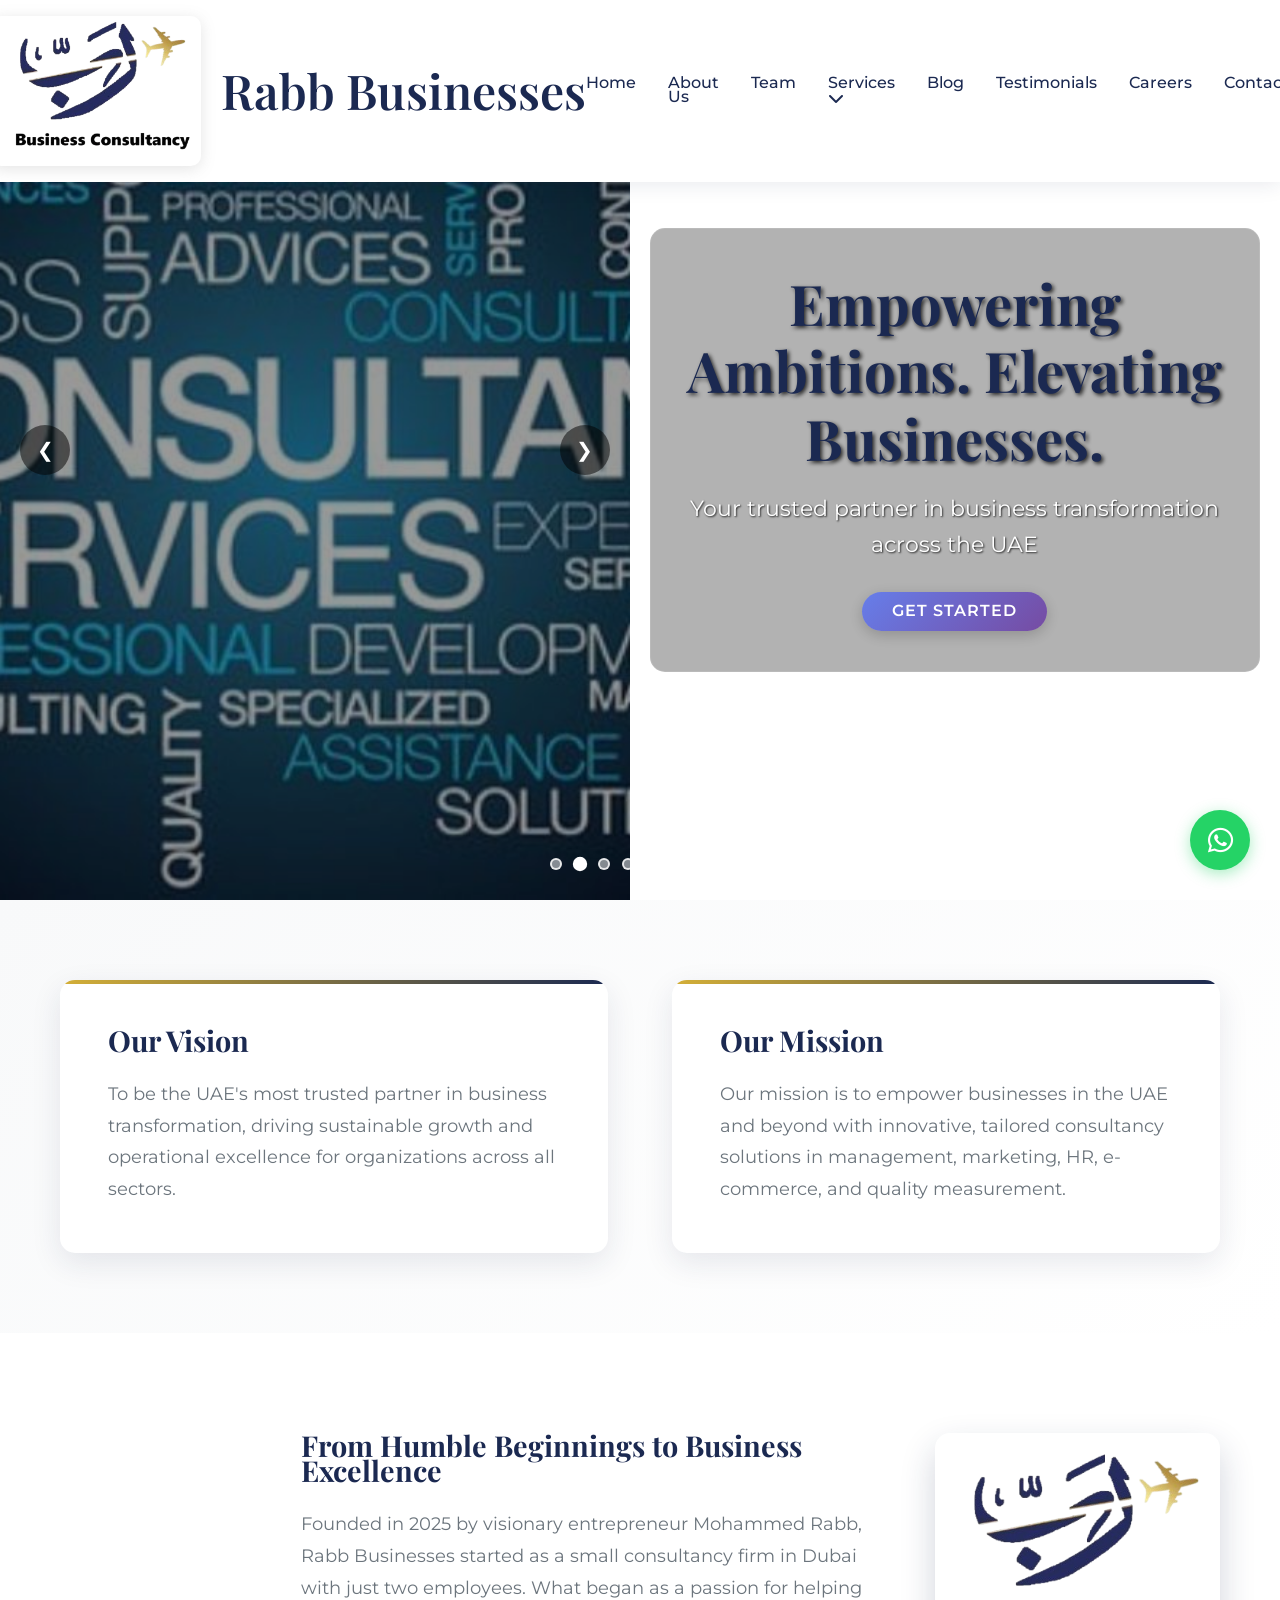
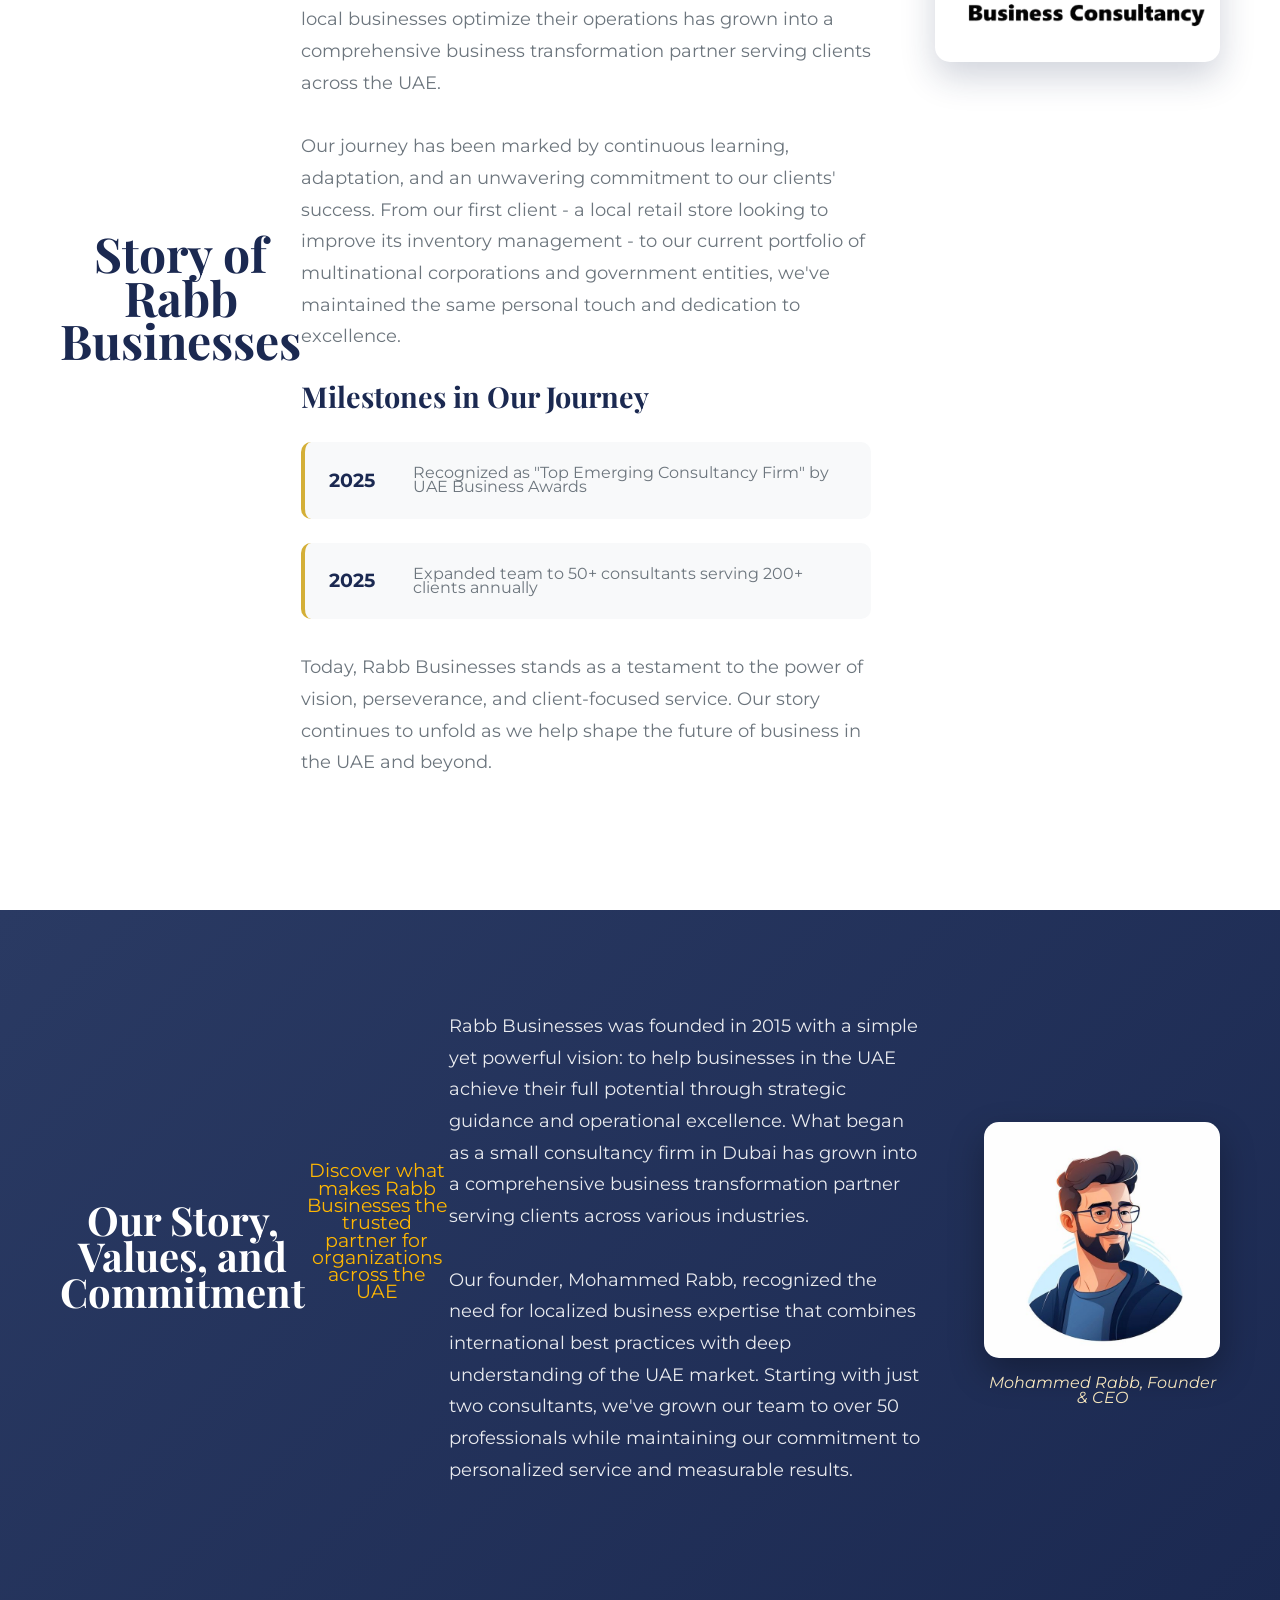
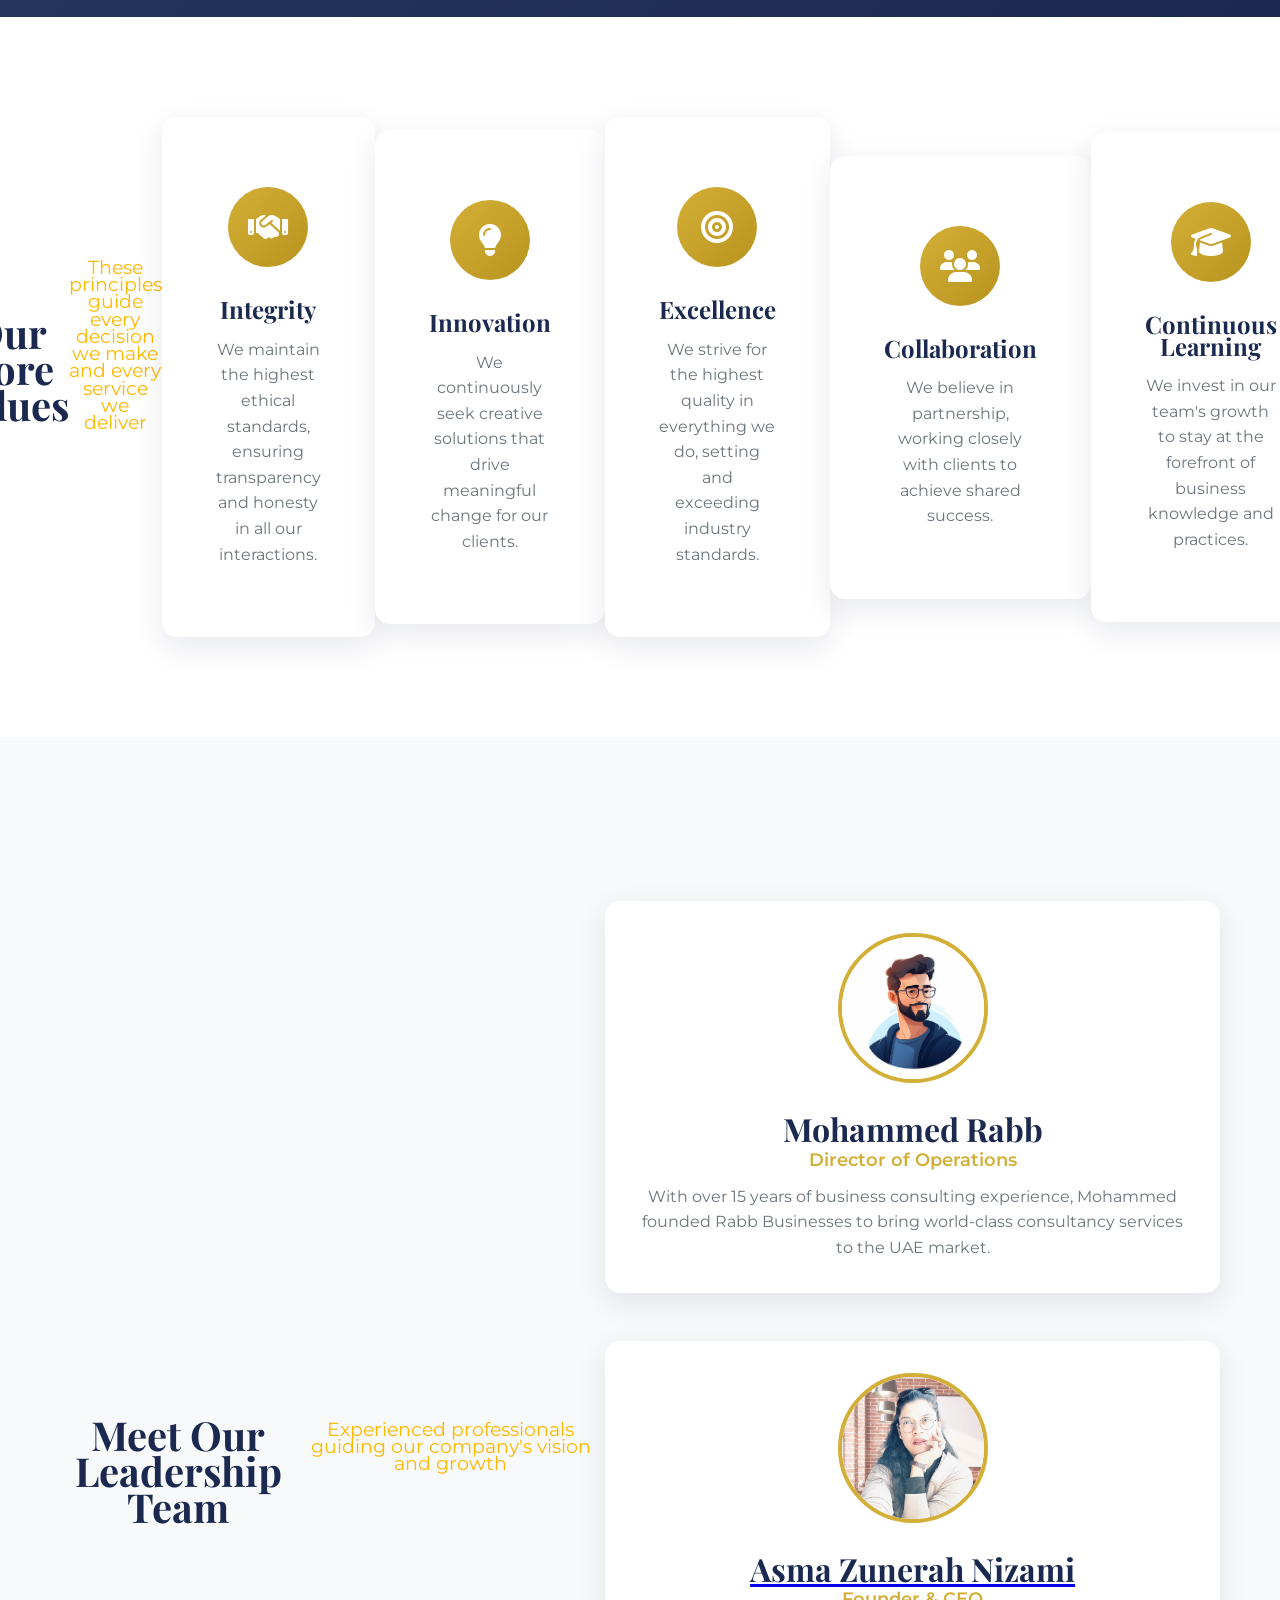
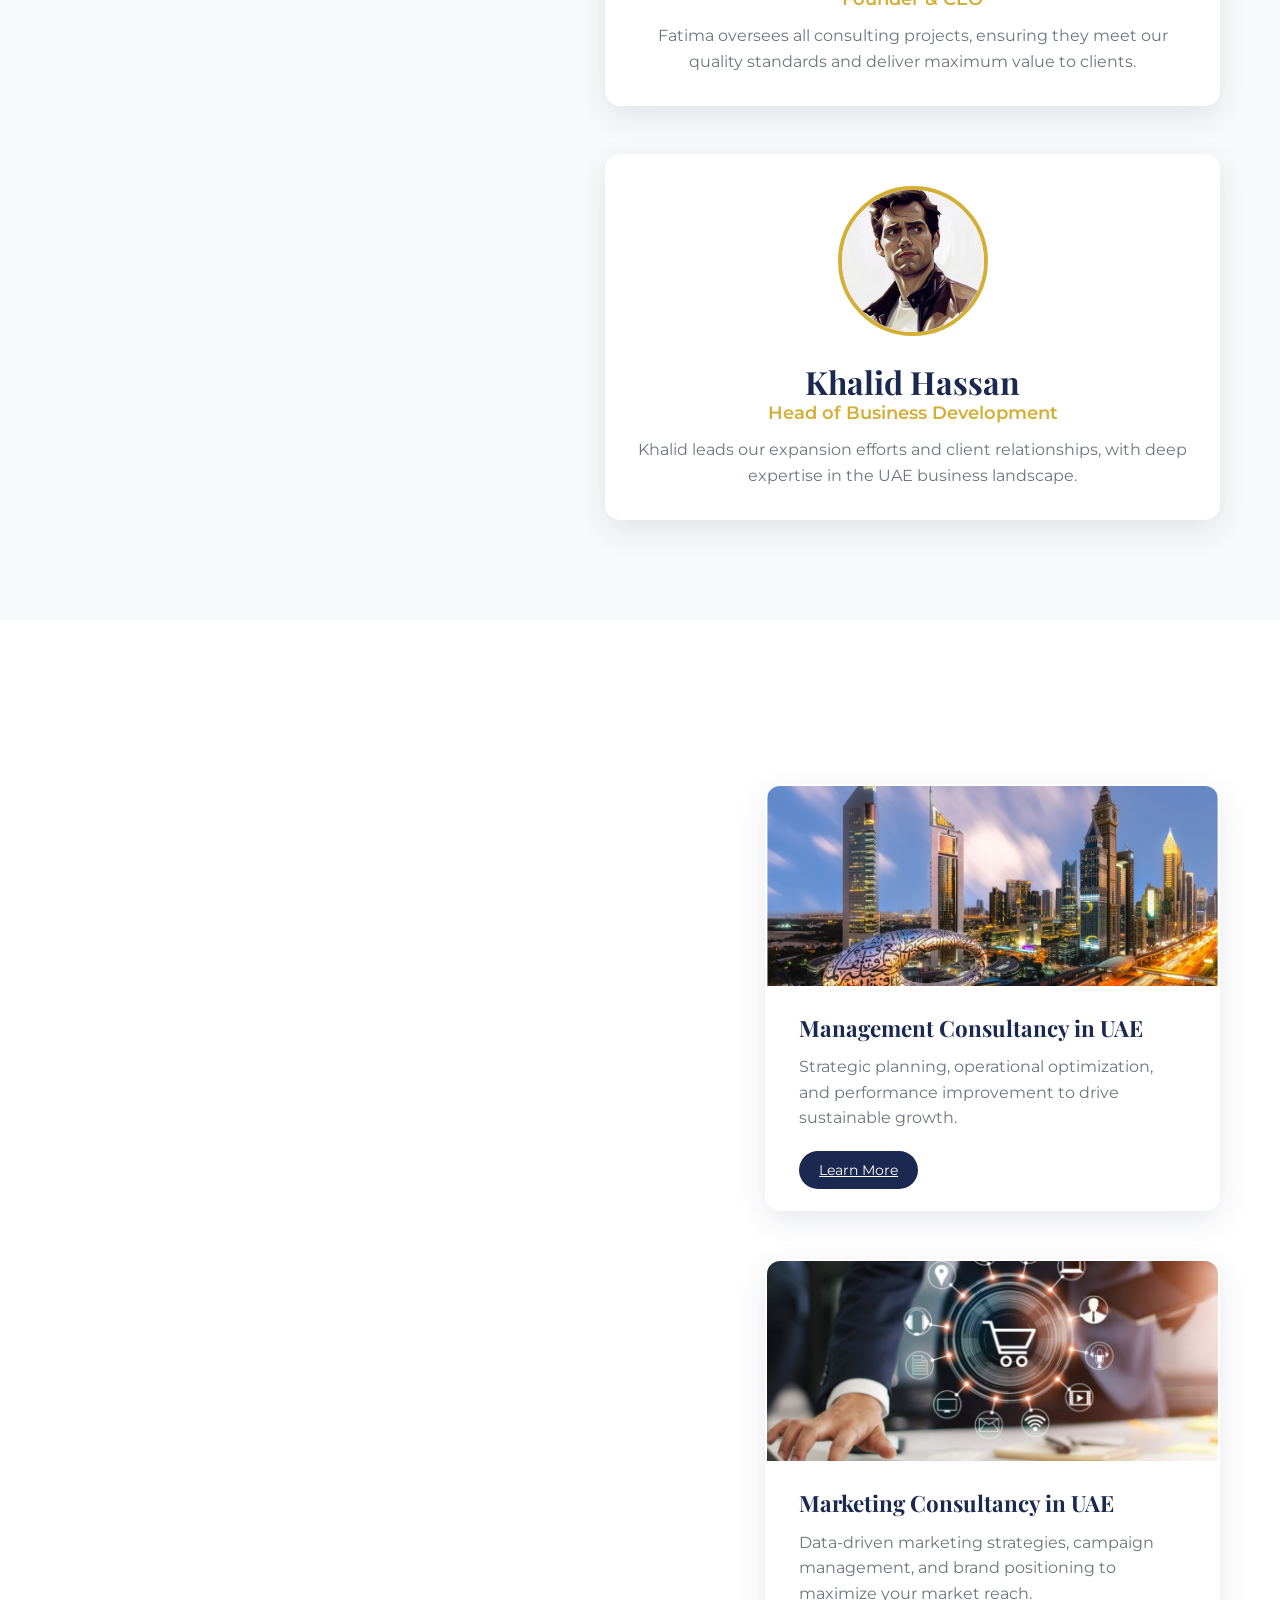
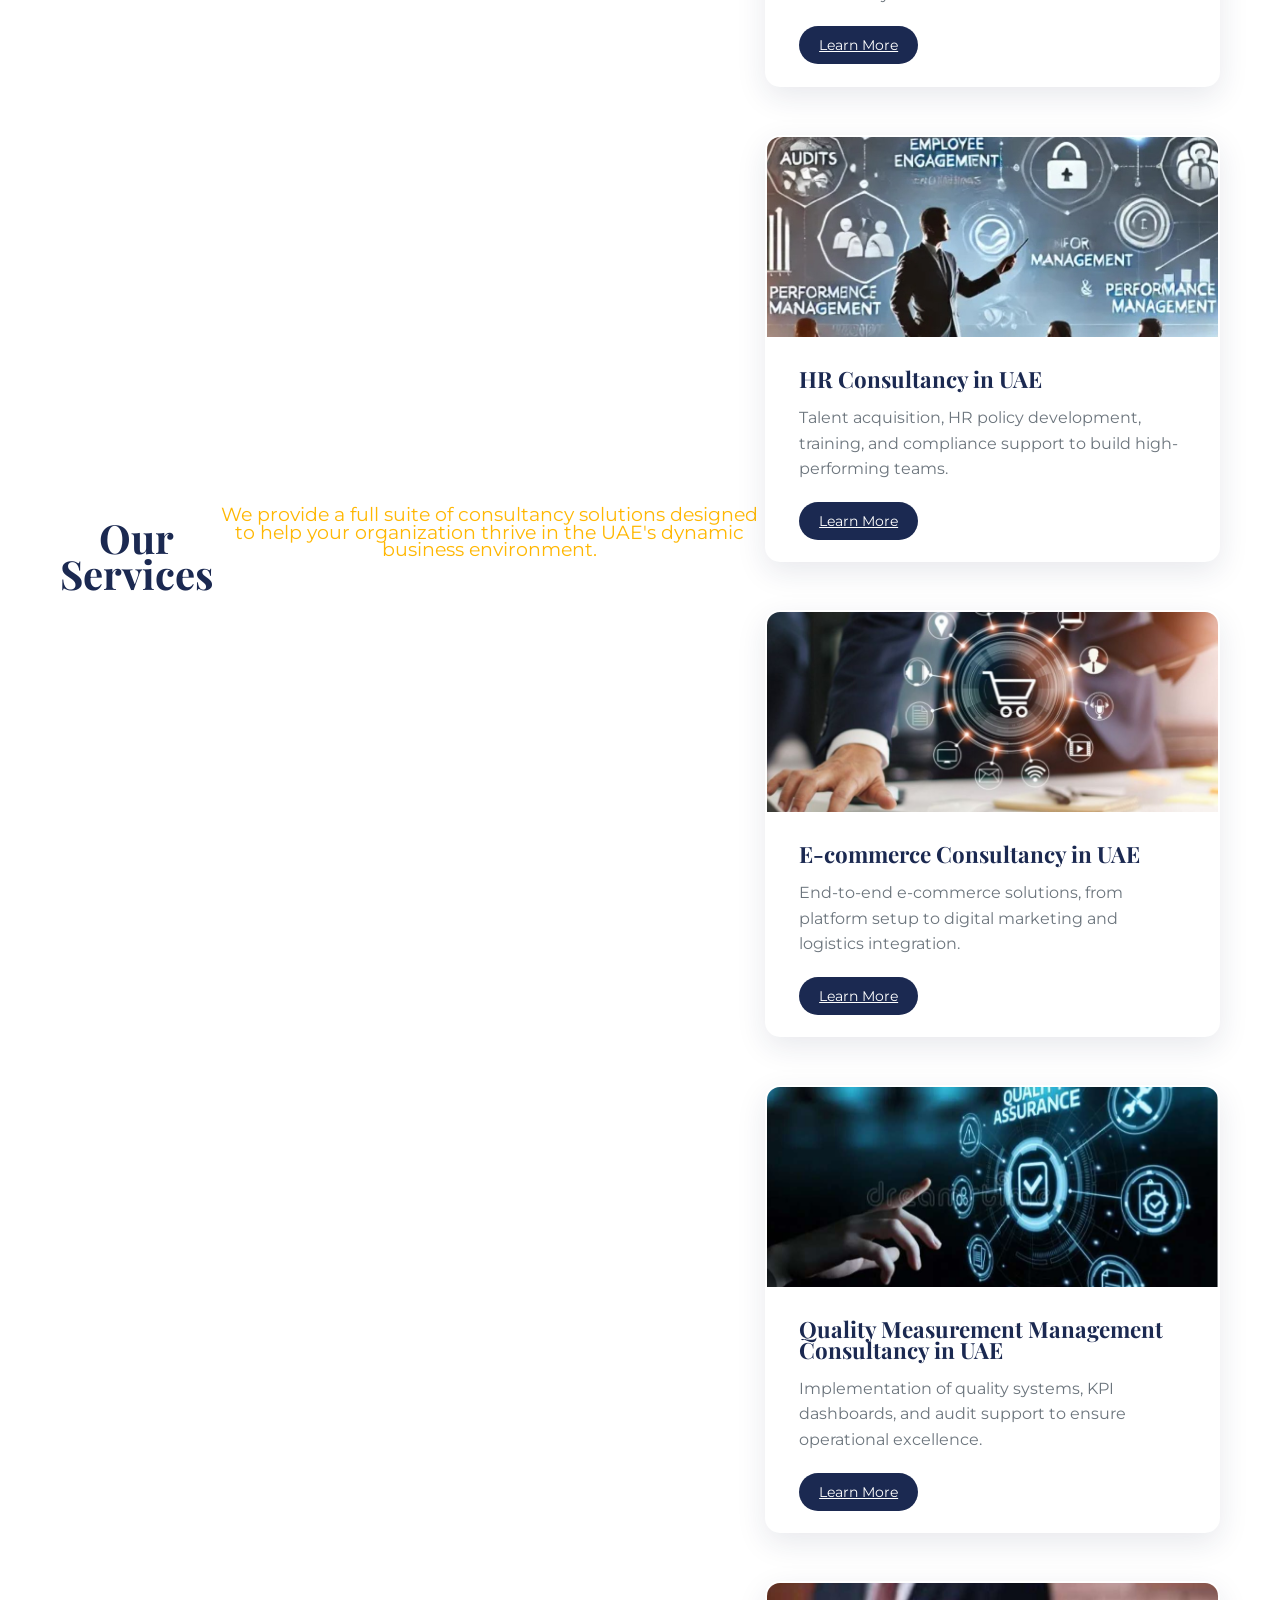
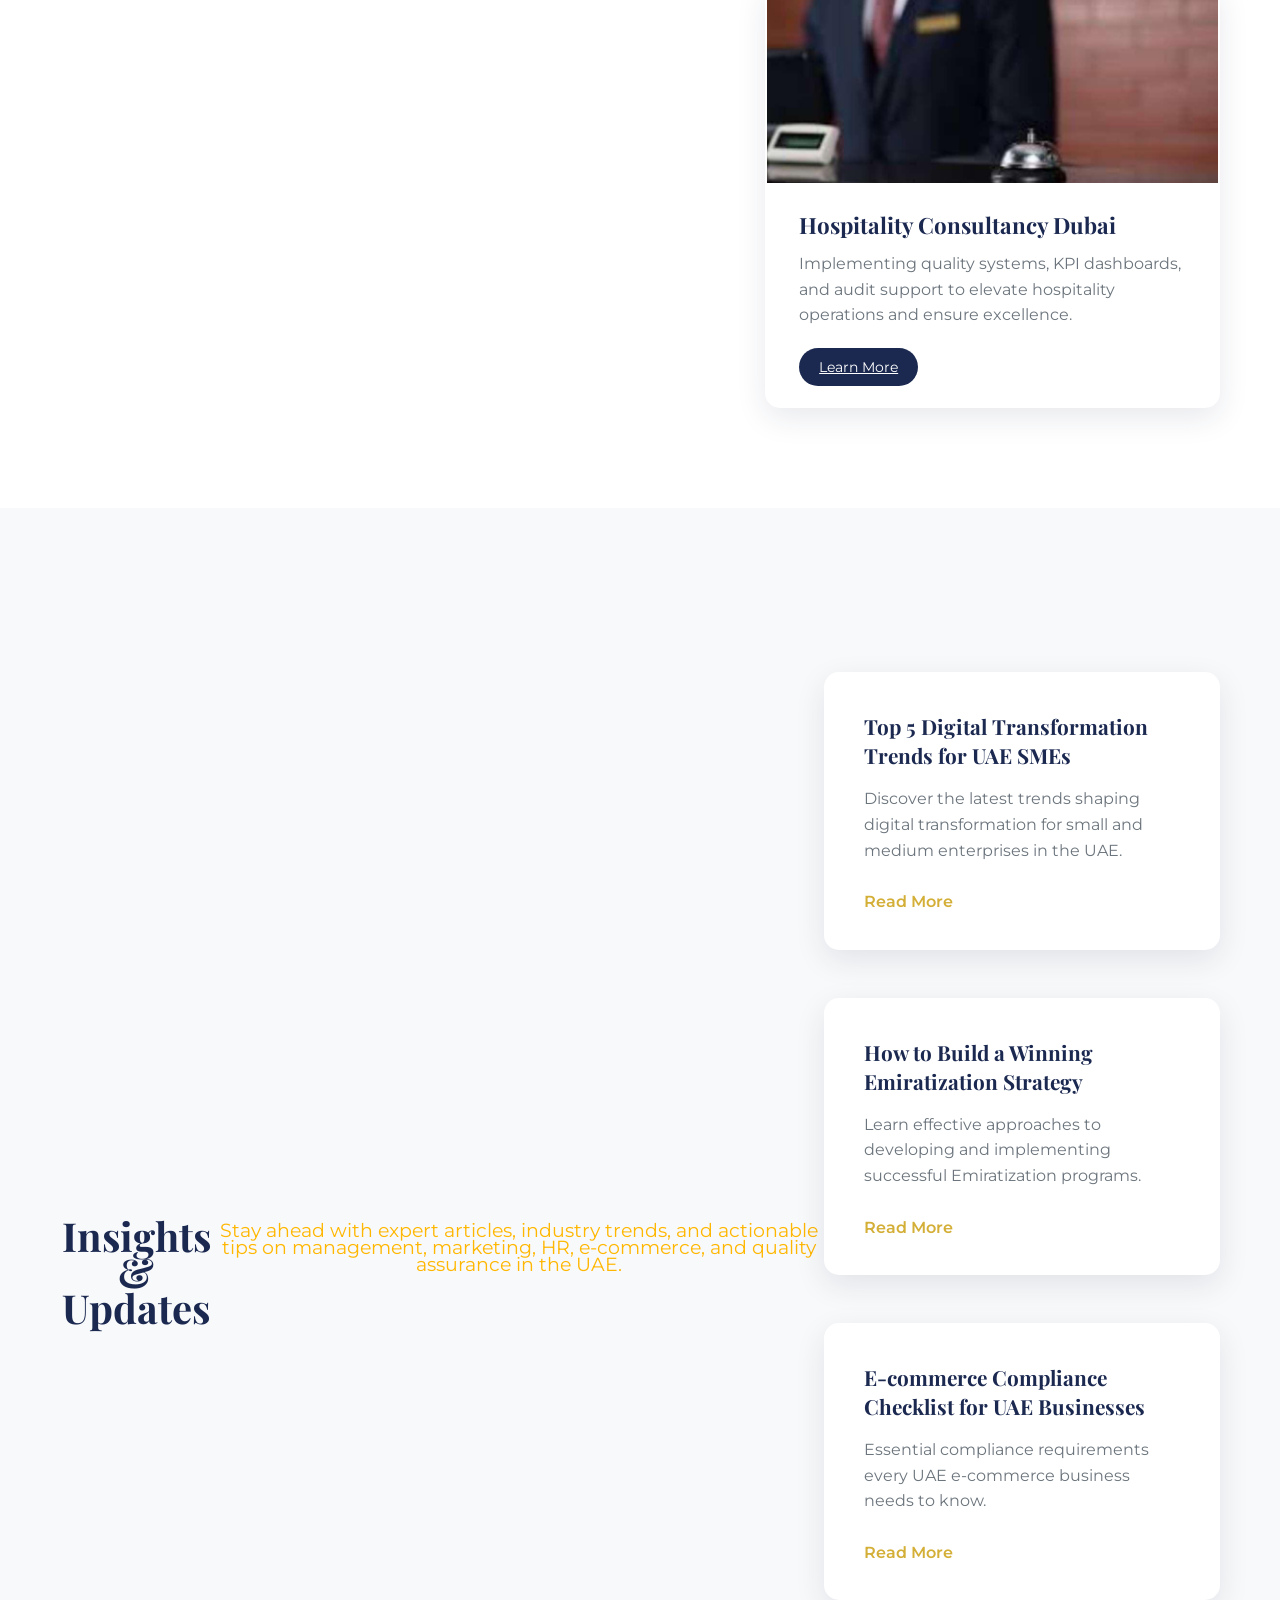
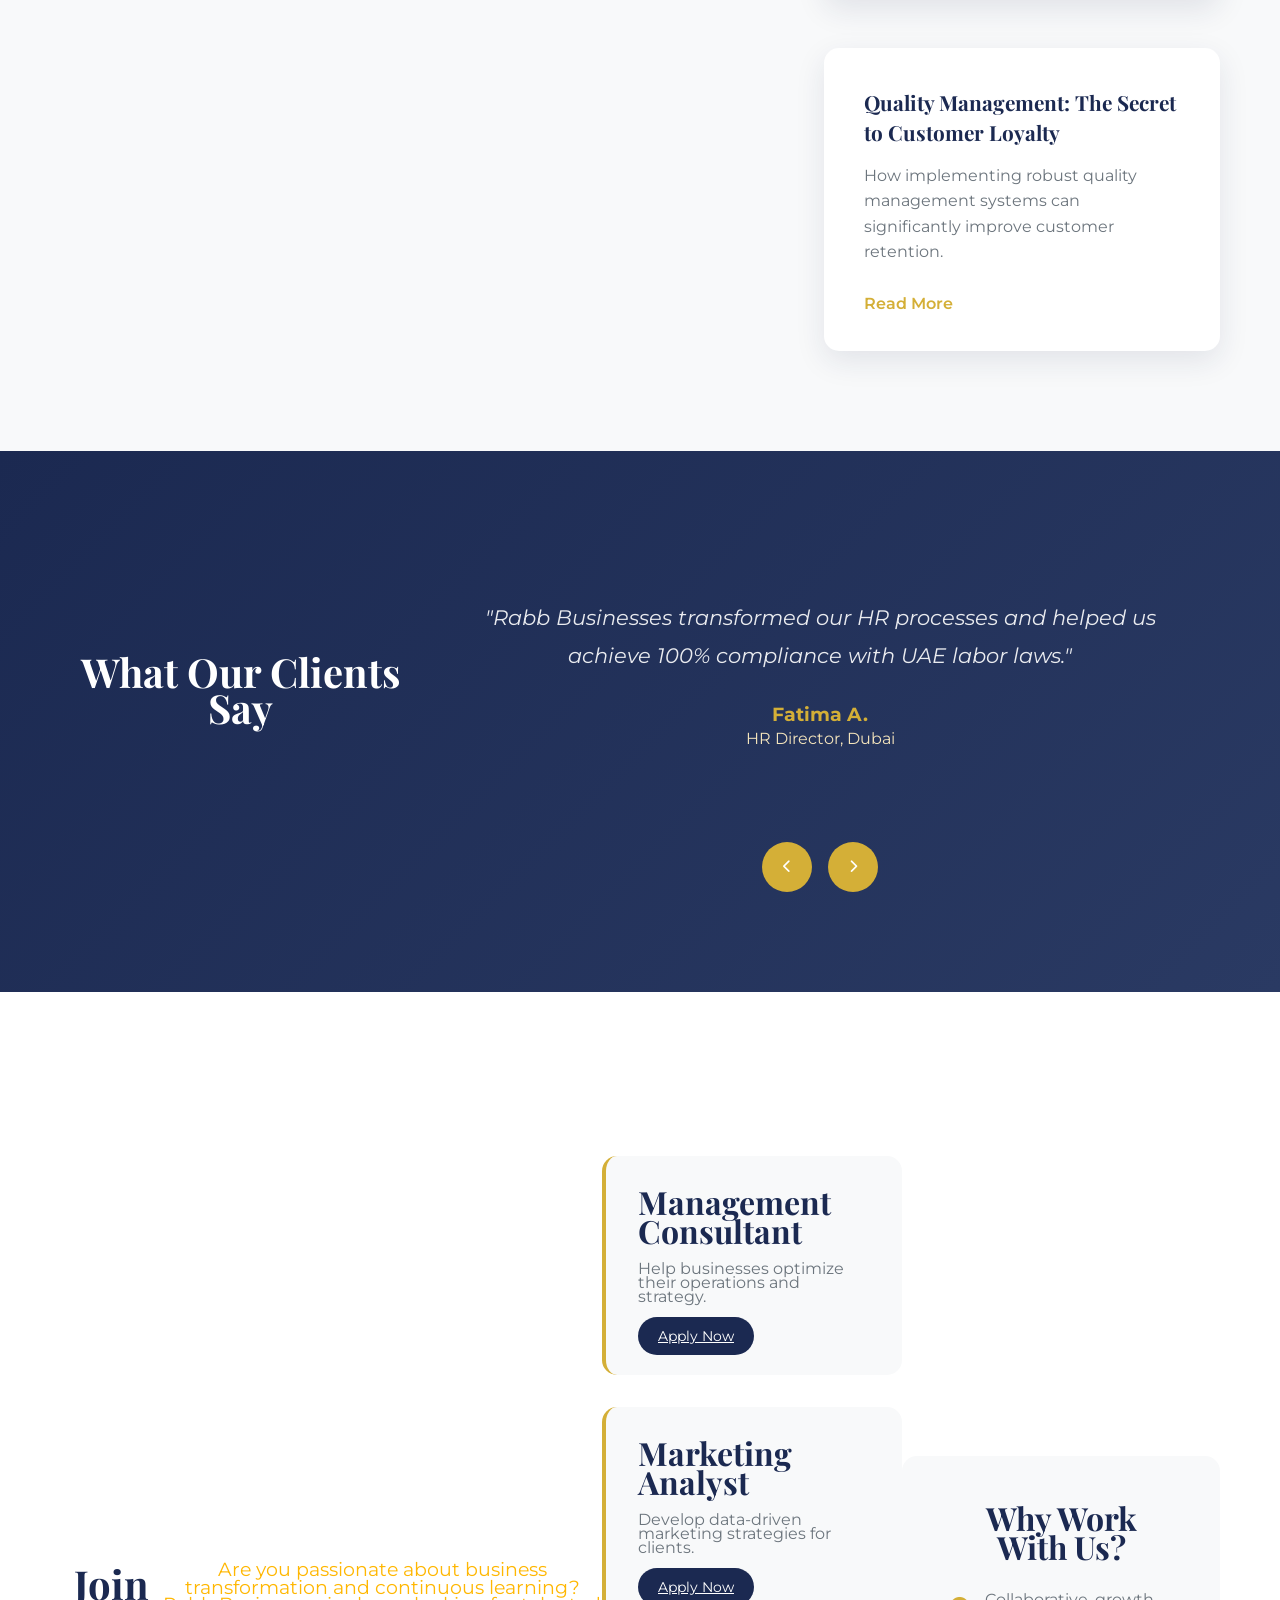
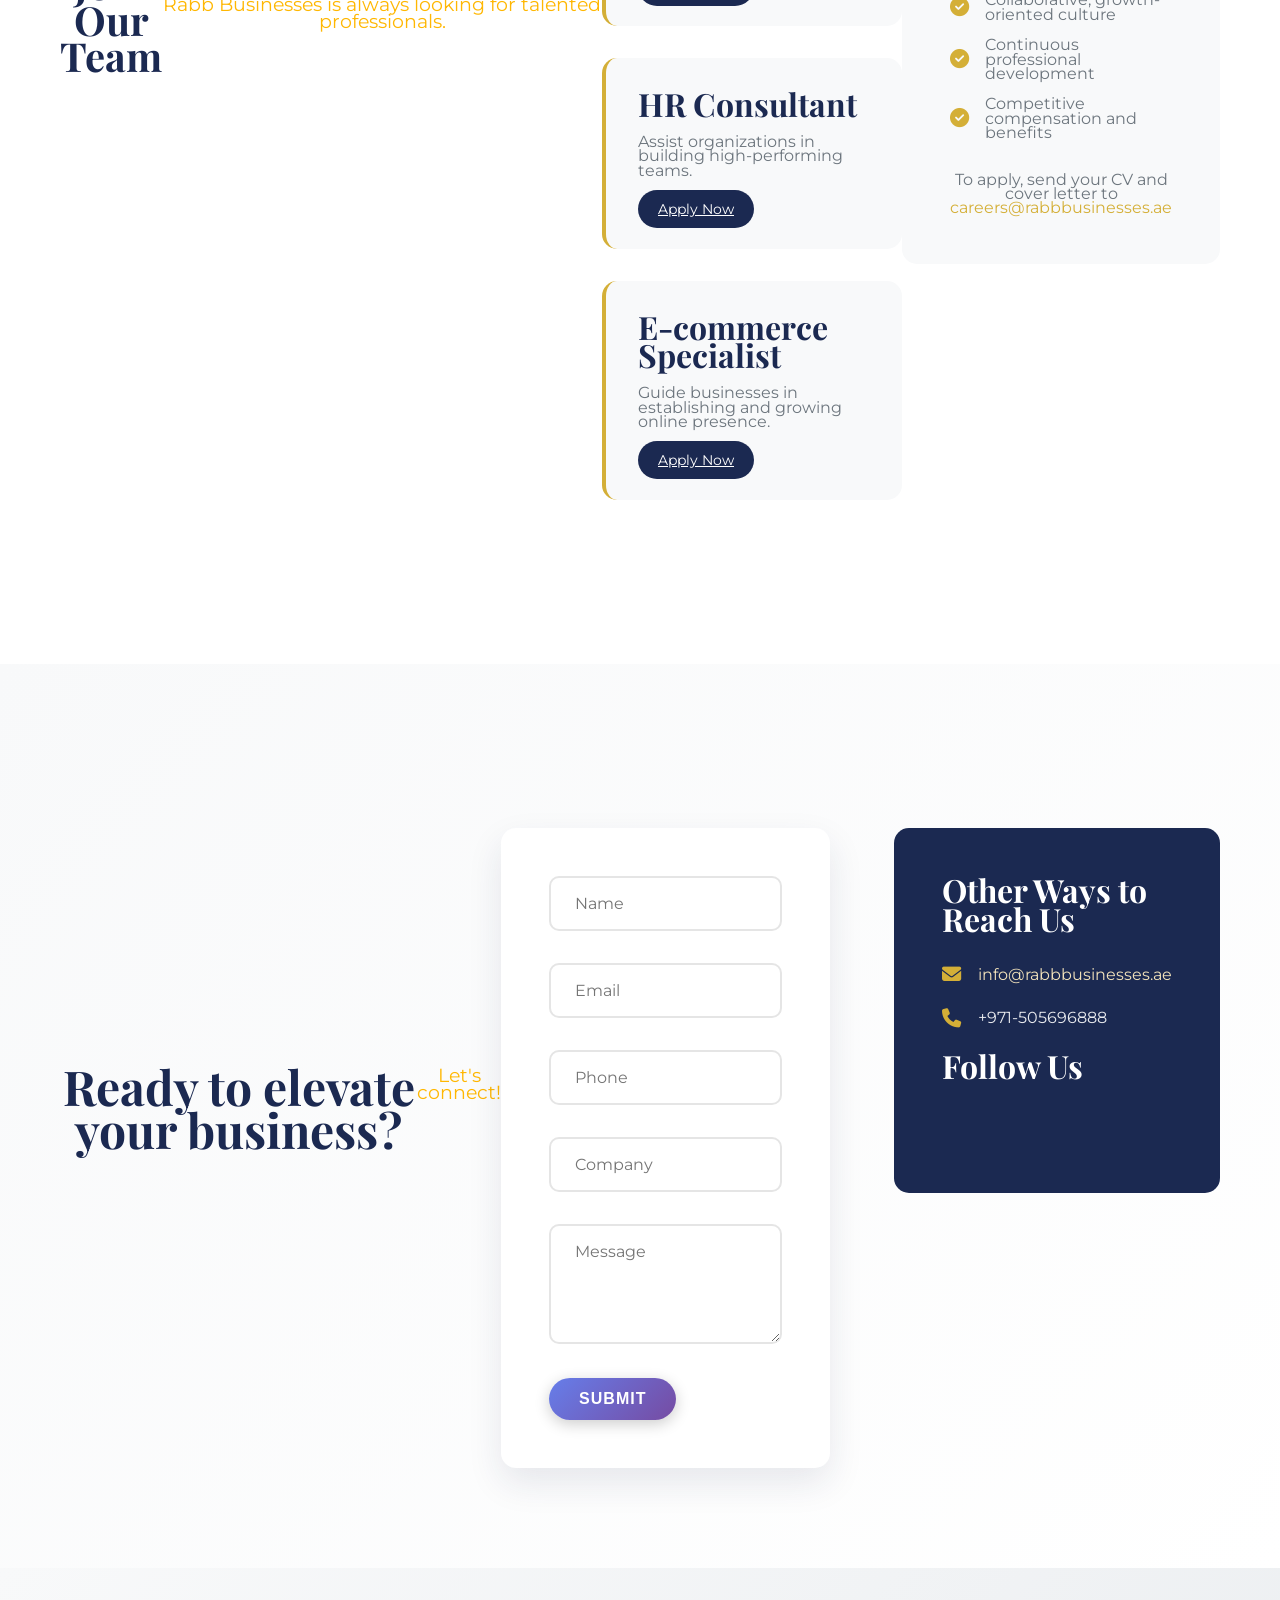
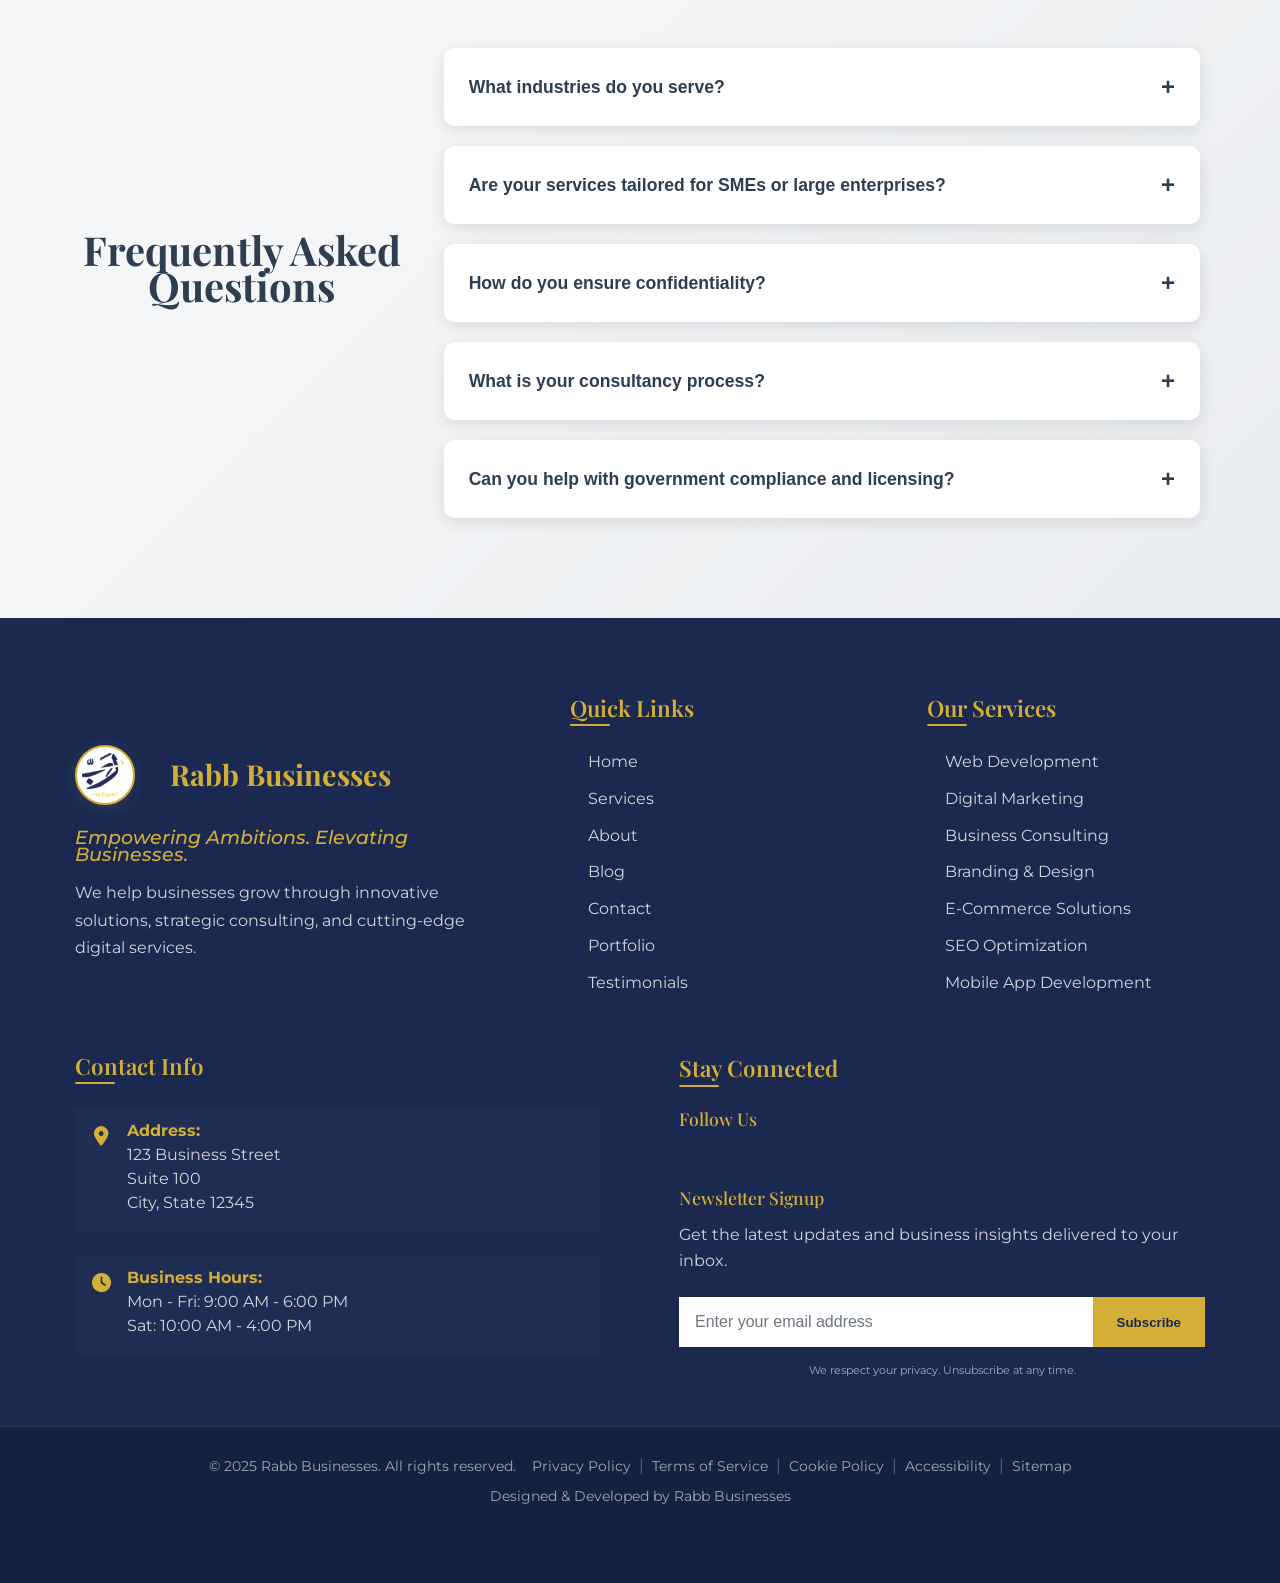
==== commit fc05b694: "Add files via upload" ====
--- a/index.html
+++ b/index.html
@@ -53,7 +53,7 @@
 </header>
 <!-- Hero Section -->
 <section id="home" class="hero">
-    <div class="hero-slideshow">
+        <div class="hero-slideshow">
         <div class="hero-slide active" style="background-image: linear-gradient(rgba(0, 31, 50, 0.0), rgba(0, 31, 63, 0.0)), url('images2/1.jpg');"></div>
         <div class="hero-slide" style="background-image: linear-gradient(rgba(0, 31, 63, 0.0), rgba(0, 31, 63, 0.0)), url('images2/2.jpeg');"></div>
         <div class="hero-slide" style="background-image: linear-gradient(rgba(0, 31, 63, 0.0), rgba(0, 31, 63, 0.0)), url('images2/3.jpeg');"></div>
@@ -63,14 +63,28 @@
         <div class="hero-slide" style="background-image: linear-gradient(rgba(0, 31, 63, 0.0), rgba(0, 31, 63, 0.0)), url('images2/7.jpg');"></div>
         <div class="hero-slide" style="background-image: linear-gradient(rgba(0, 31, 63, 0.0), rgba(0, 31, 63, 0.0)), url('images2/8.jpeg');"></div>
     </div>
-    <div class="container">
-        <div class="hero-content">
-            <h1 data-translate="heroHeading">Empowering Ambitions. Elevating Businesses.</h1>
-        <p data-translate="heroSub">Your trusted partner in business transformation across the UAE</p>
-        <a href="#contact" class="btn" data-translate="getStarted">Get Started</a>
-   </div>
-    </div>
-</section>
+        <div class="container">
+            <div class="hero-content">
+                <h1>Empowering Ambitions. Elevating Businesses.</h1>
+                <p>Your trusted partner in business transformation across the UAE</p>
+                <a href="#contact" class="btn">Get Started</a>
+            </div>
+        </div>
+
+        
+
+        <!-- Slide indicators -->
+        <div class="slide-indicators">
+            <span class="indicator active" onclick="currentSlide(1)"></span>
+            <span class="indicator" onclick="currentSlide(2)"></span>
+            <span class="indicator" onclick="currentSlide(3)"></span>
+            <span class="indicator" onclick="currentSlide(4)"></span>
+            <span class="indicator" onclick="currentSlide(5)"></span>
+            <span class="indicator" onclick="currentSlide(6)"></span>
+            <span class="indicator" onclick="currentSlide(7)"></span>
+            <span class="indicator" onclick="currentSlide(8)"></span>
+        </div>
+    </section>
 <!-- Vision & Mission Section -->
 <section class="vision-mission">
     <div class="container">
--- a/css/style.css
+++ b/css/style.css
@@ -393,10 +393,11 @@
 .hero {
     position: relative;
     height: 100vh;
+    width: 100%;
+    overflow: hidden;
     display: flex;
     align-items: center;
     justify-content: center;
-    overflow: hidden;
 }
 
 .hero-slideshow {
@@ -414,57 +415,147 @@
     left: 0;
     width: 100%;
     height: 100%;
+    opacity: 0;
+    transition: opacity 1.5s ease-in-out;
     background-size: cover;
     background-position: center;
-    opacity: 0;
-    transition: opacity 1.5s ease-in-out;
-}
-
-.hero-slide.active {
-    opacity: 1;
-}
-
-.hero-slide::after {
+    background-repeat: no-repeat;
+}
+
+.hero-slide::before {
     content: '';
     position: absolute;
     top: 0;
     left: 0;
     width: 100%;
     height: 100%;
-    background: linear-gradient(135deg, 
-        rgba(27, 41, 81, 0.8), 
-        rgba(26, 26, 26, 0.6), 
-        rgba(212, 175, 55, 0.3));
+    background: rgba(0, 0, 0, 0.4);
+    z-index: 1;
+}
+
+.hero-slide.active {
+    opacity: 1;
+}
+
+.container {
+    position: relative;
+    z-index: 10;
+    width: 100%;
+    max-width: 1200px;
+    margin: 0 auto;
+    padding: 0 20px;
+    display: flex;
+    align-items: center;
+    justify-content: center;
+    height: 100%;
 }
 
 .hero-content {
-    position: relative;
-    z-index: 2;
     text-align: center;
-    color: var(--white);
+    color: white;
     max-width: 800px;
+    width: 100%;
+    padding: 0 20px;
+    animation: fadeInUp 1s ease-out;
 }
 
 .hero-content h1 {
-    font-size: 4rem;
-    margin-bottom: 1.5rem;
-    color: var(--white);
-    text-shadow: 2px 2px 4px rgba(0,0,0,0.5);
-    animation: fadeInUp 1s ease-out;
+    font-family: 'Playfair Display', serif;
+    font-size: 3.5rem;
+    font-weight: 700;
+    margin-bottom: 1rem;
+    text-shadow: 2px 2px 4px rgba(0, 0, 0, 0.7);
+    line-height: 1.2;
 }
 
 .hero-content p {
-    font-size: 1.3rem;
+    font-family: 'Montserrat', sans-serif;
+    font-size: 1.5rem;
     margin-bottom: 2rem;
-    color: var(--light-gold);
-    text-shadow: 1px 1px 2px rgba(0,0,0,0.5);
-    animation: fadeInUp 1s ease-out 0.3s both;
-}
-
-.hero-content .btn {
-    animation: fadeInUp 1s ease-out 0.6s both;
-}
-
+    text-shadow: 1px 1px 2px rgba(0, 0, 0, 0.7);
+}
+
+.btn {
+    display: inline-block;
+    padding: 12px 30px;
+    background: linear-gradient(135deg, #667eea 0%, #764ba2 100%);
+    color: white;
+    text-decoration: none;
+    border-radius: 50px;
+    font-weight: 600;
+    transition: all 0.3s ease;
+    text-transform: uppercase;
+    letter-spacing: 1px;
+    box-shadow: 0 4px 15px rgba(0, 0, 0, 0.2);
+}
+
+.btn:hover {
+    transform: translateY(-2px);
+    box-shadow: 0 6px 20px rgba(0, 0, 0, 0.3);
+}
+
+/* Slide indicators */
+.slide-indicators {
+    position: absolute;
+    bottom: 30px;
+    left: 50%;
+    transform: translateX(-50%);
+    display: flex;
+    gap: 12px;
+    z-index: 10;
+}
+
+.slide-indicators .indicator {
+    width: 12px;
+    height: 12px;
+    border-radius: 50%;
+    background: rgba(255, 255, 255, 0.5);
+    cursor: pointer;
+    transition: all 0.3s ease;
+}
+
+.slide-indicators .indicator.active {
+    background: white;
+    transform: scale(1.2);
+}
+
+/* Animations */
+@keyframes fadeInUp {
+    from {
+        opacity: 0;
+        transform: translateY(30px);
+    }
+    to {
+        opacity: 1;
+        transform: translateY(0);
+    }
+}
+
+/* Responsive adjustments */
+@media (max-width: 768px) {
+    .hero-content h1 {
+        font-size: 2.5rem;
+    }
+    
+    .hero-content p {
+        font-size: 1.2rem;
+    }
+}
+
+@media (max-width: 480px) {
+    .hero-content h1 {
+        font-size: 2rem;
+    }
+    
+    .hero-content p {
+        font-size: 1rem;
+    }
+    
+    .slide-indicators .indicator {
+        width: 10px;
+        height: 10px;
+    }
+}
 /* ===== VISION & MISSION ===== */
 .vision-mission {
     padding: 80px 0;
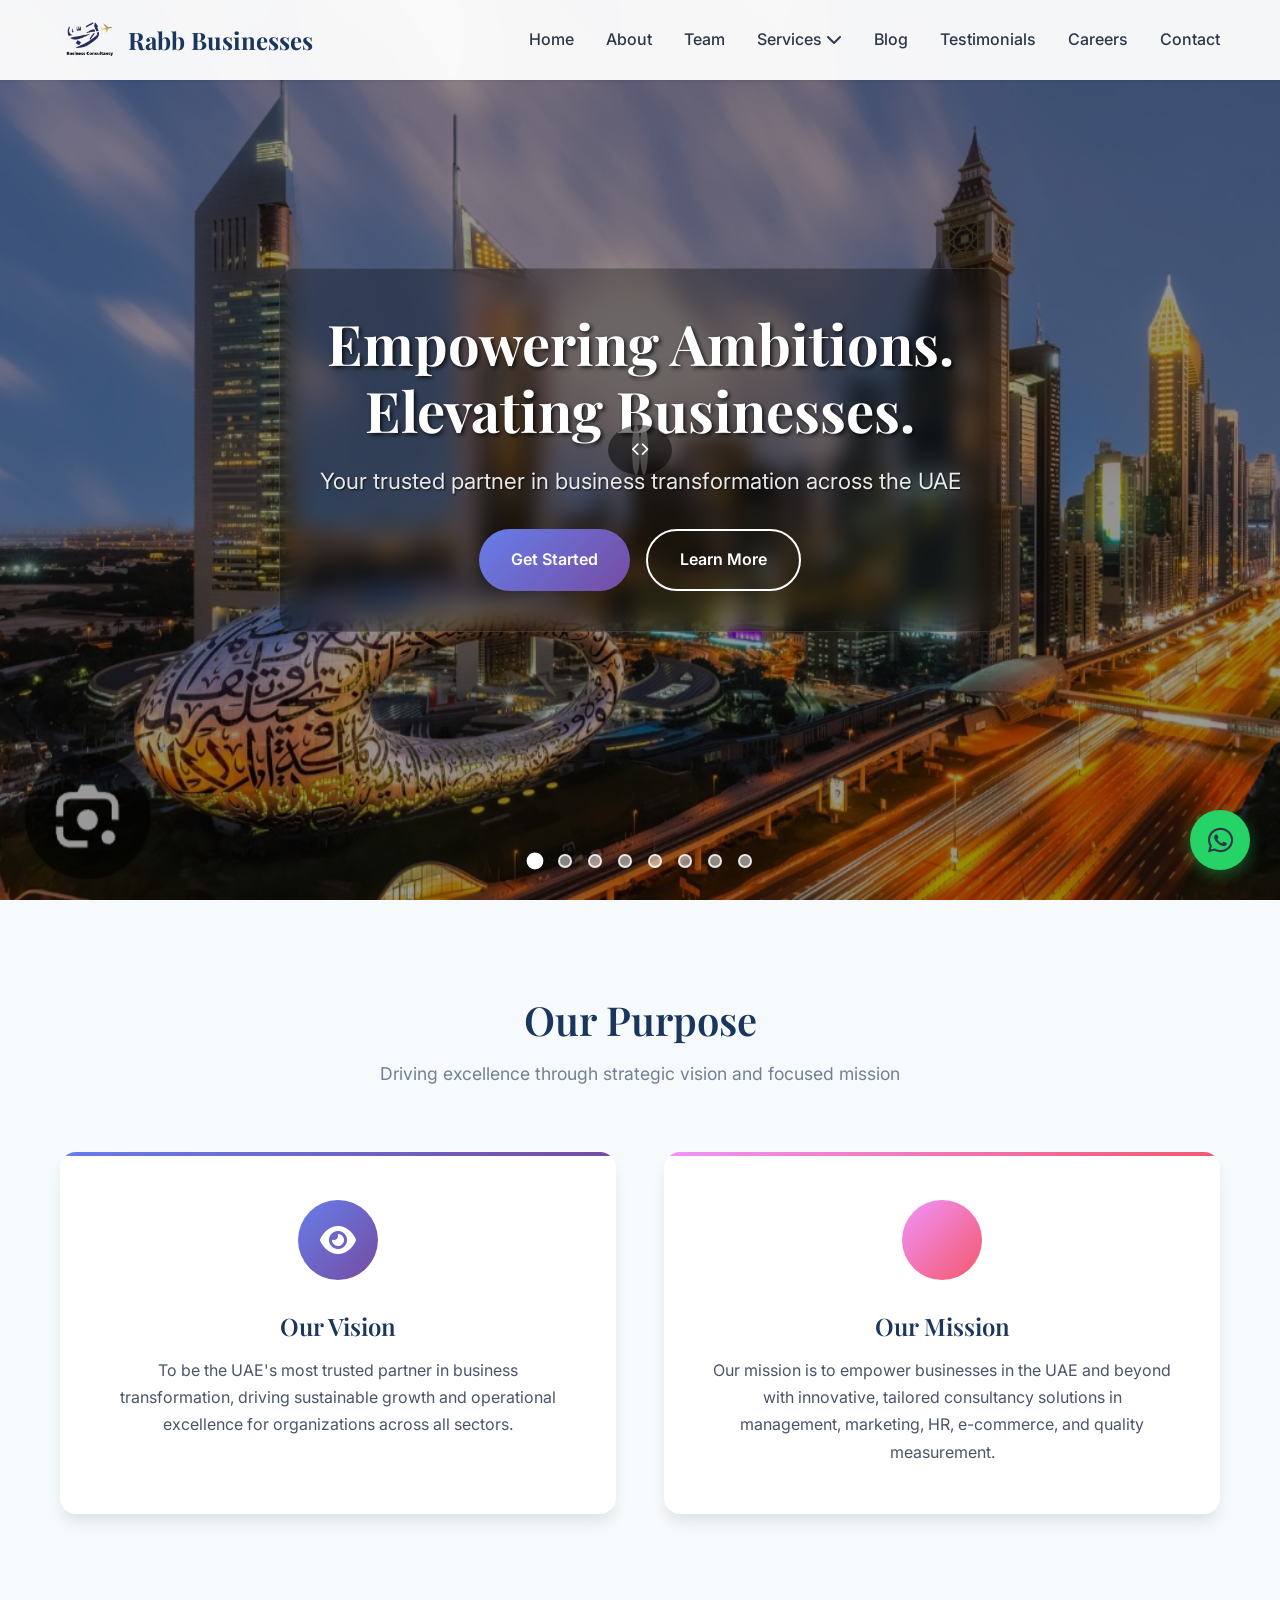
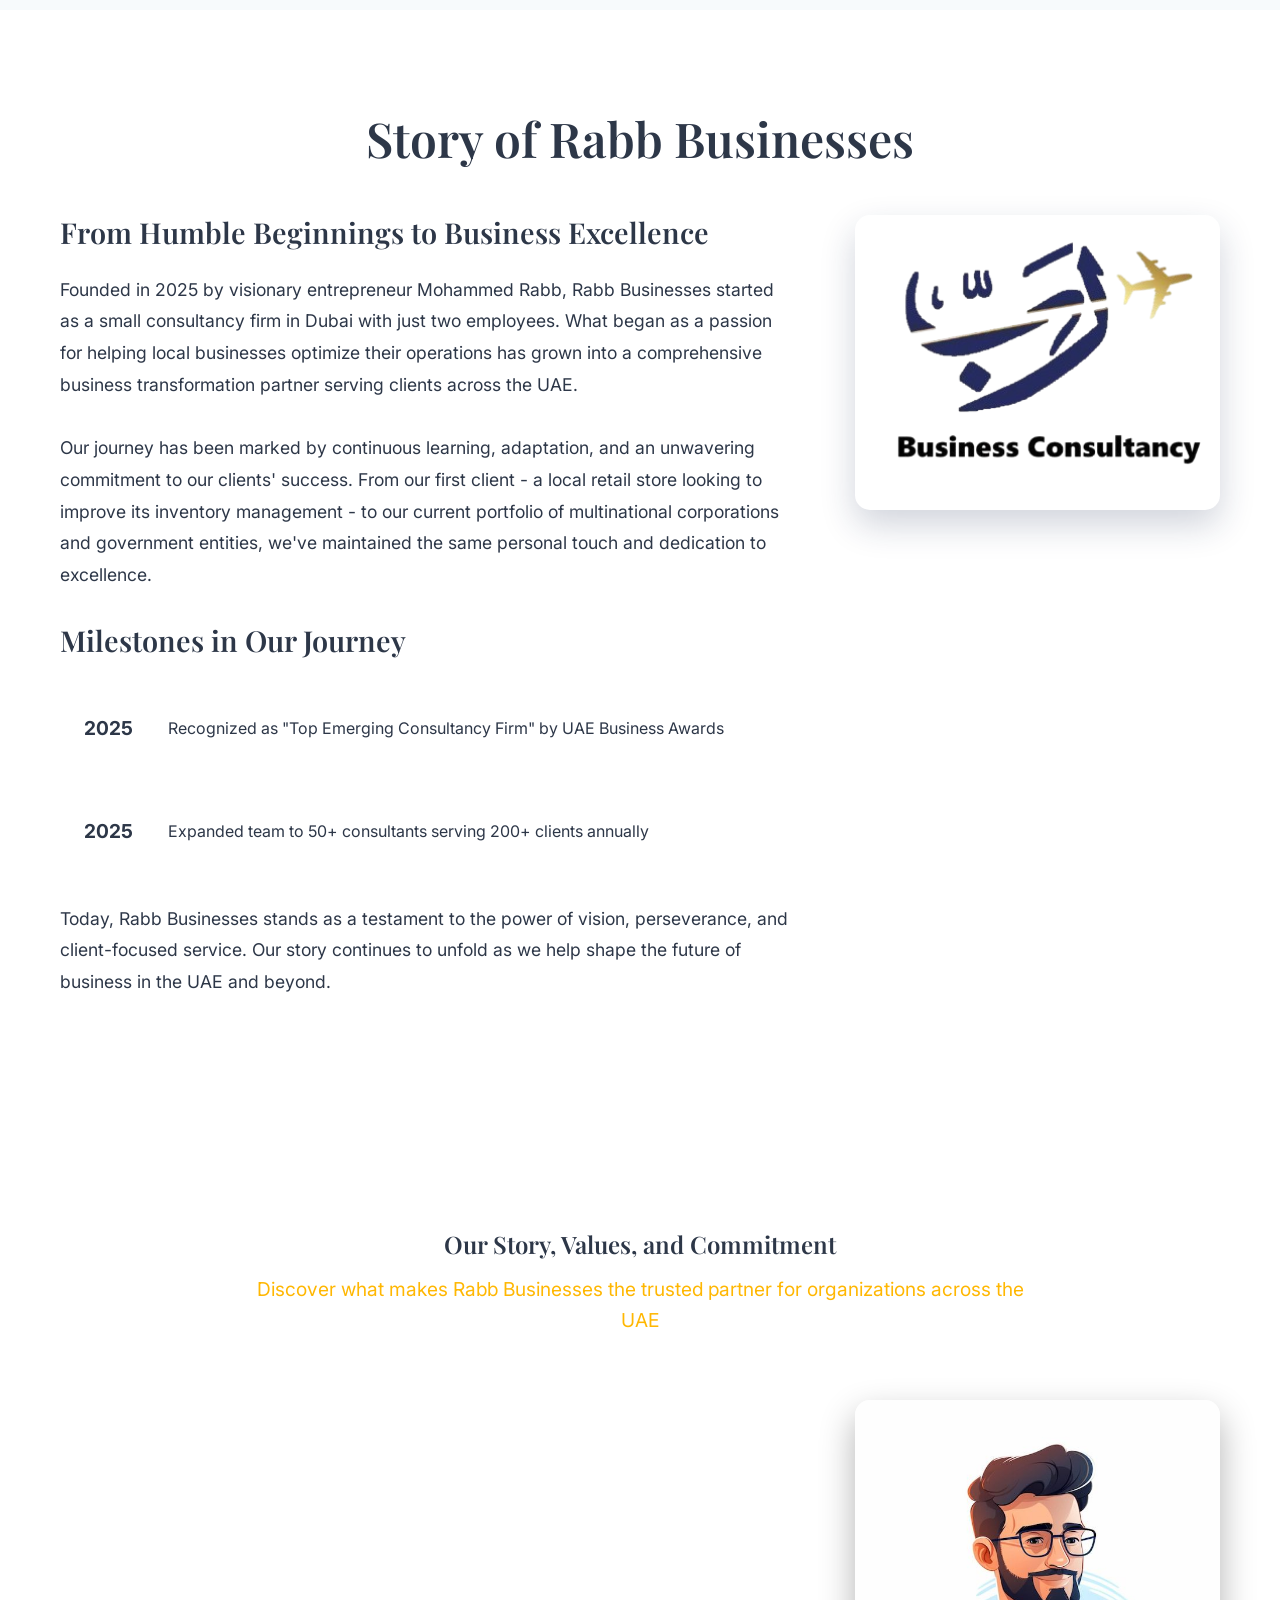
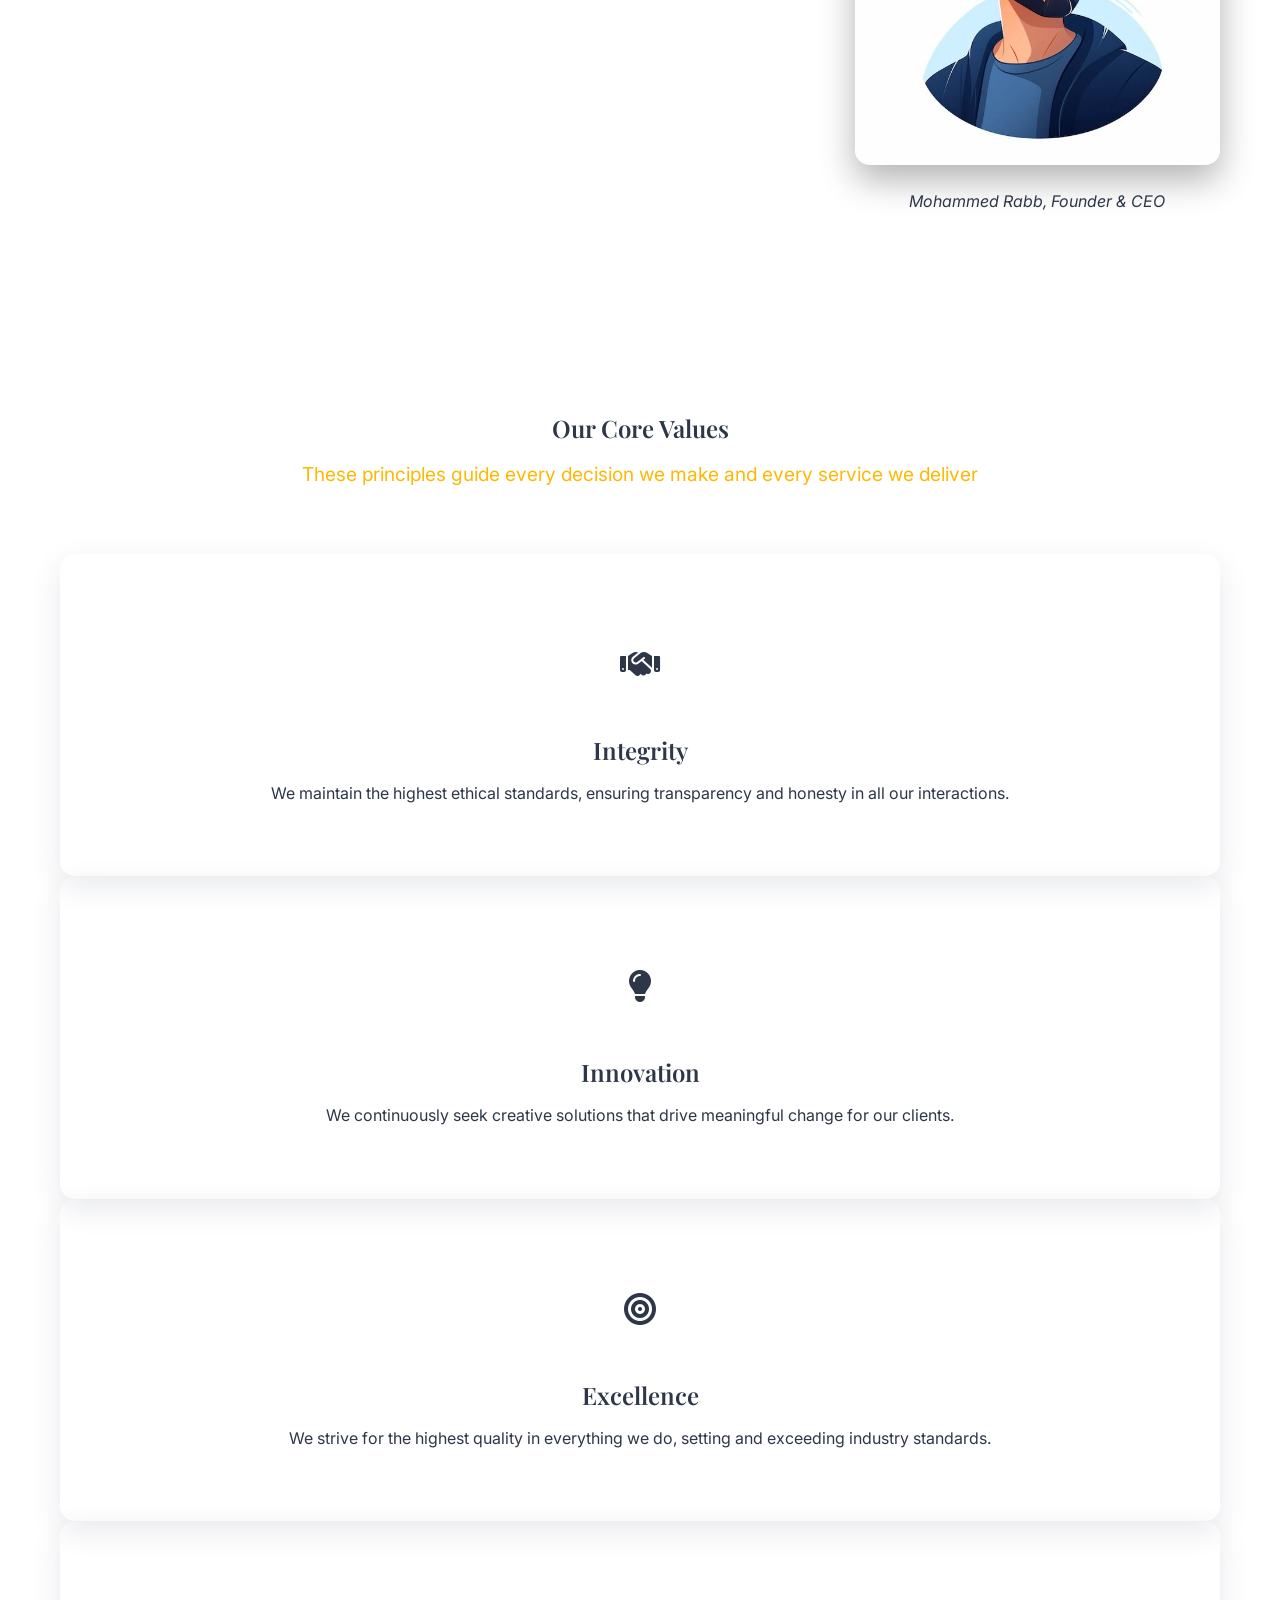
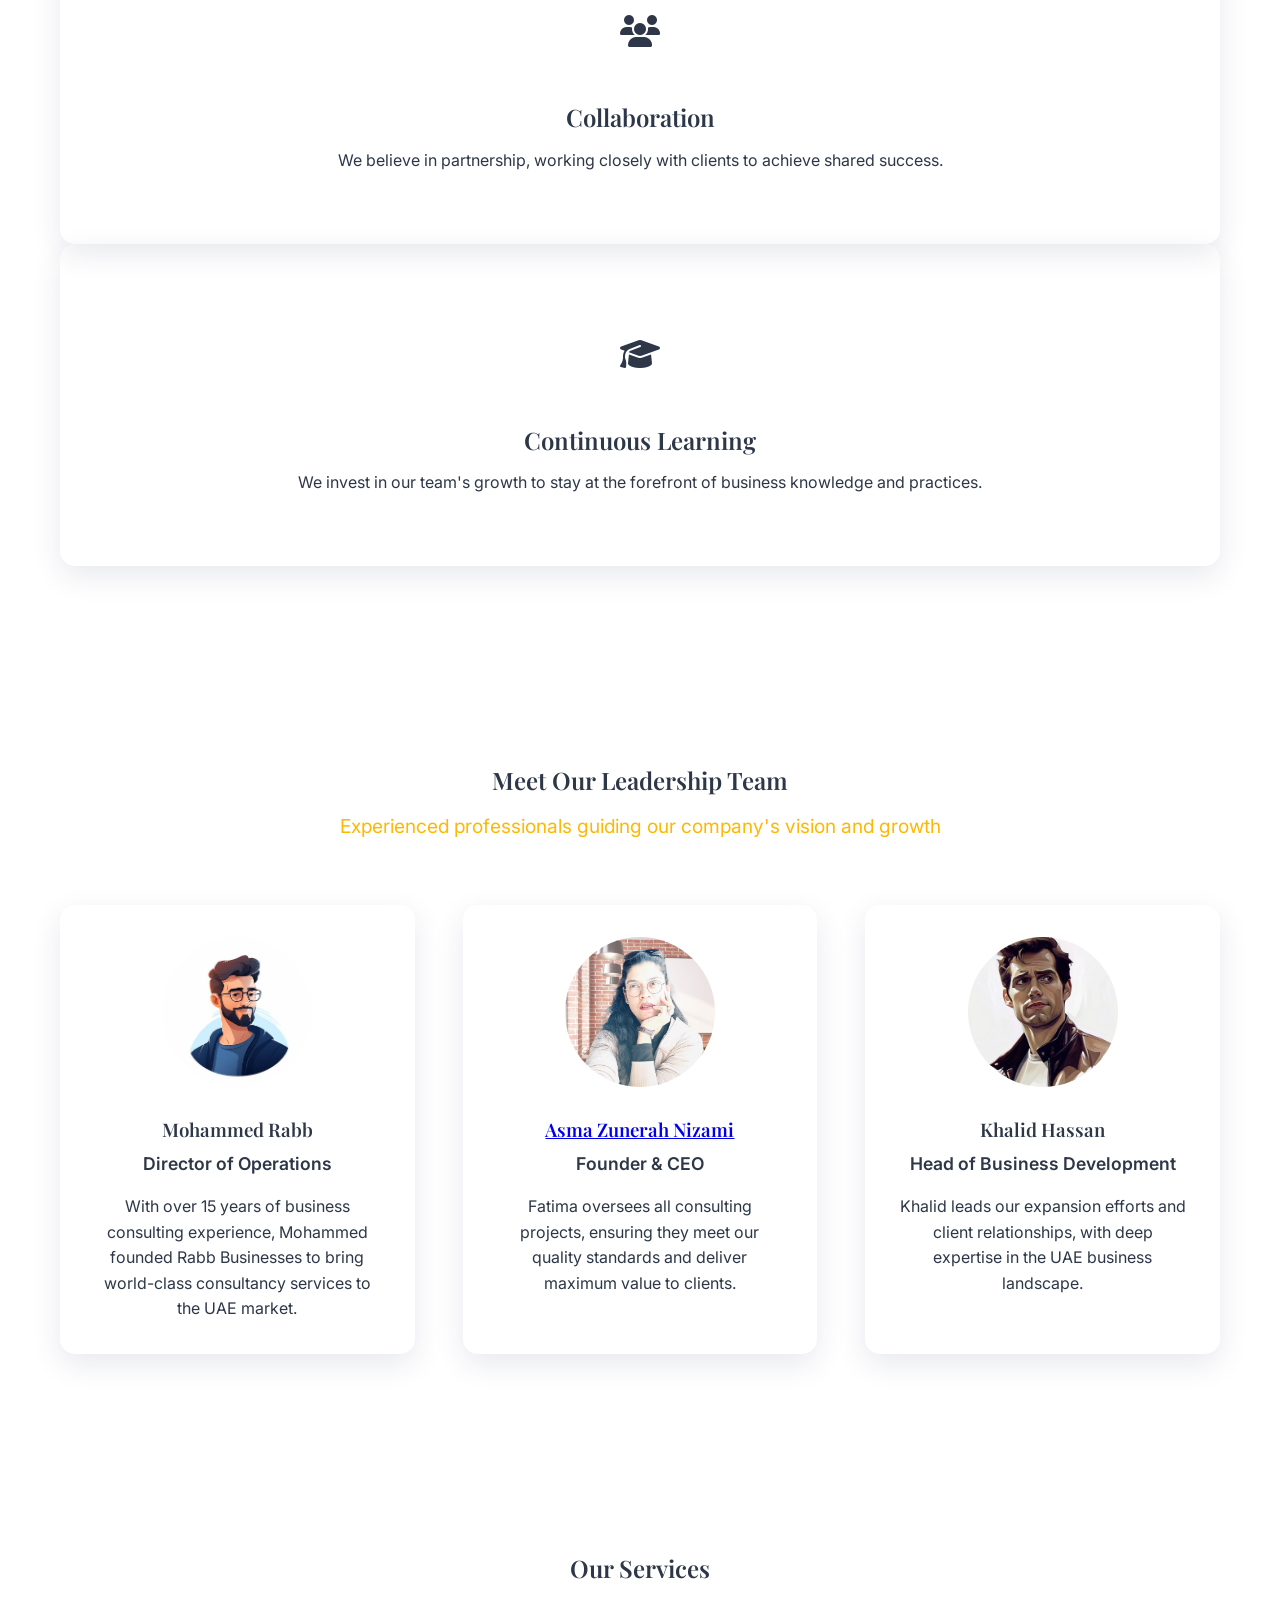
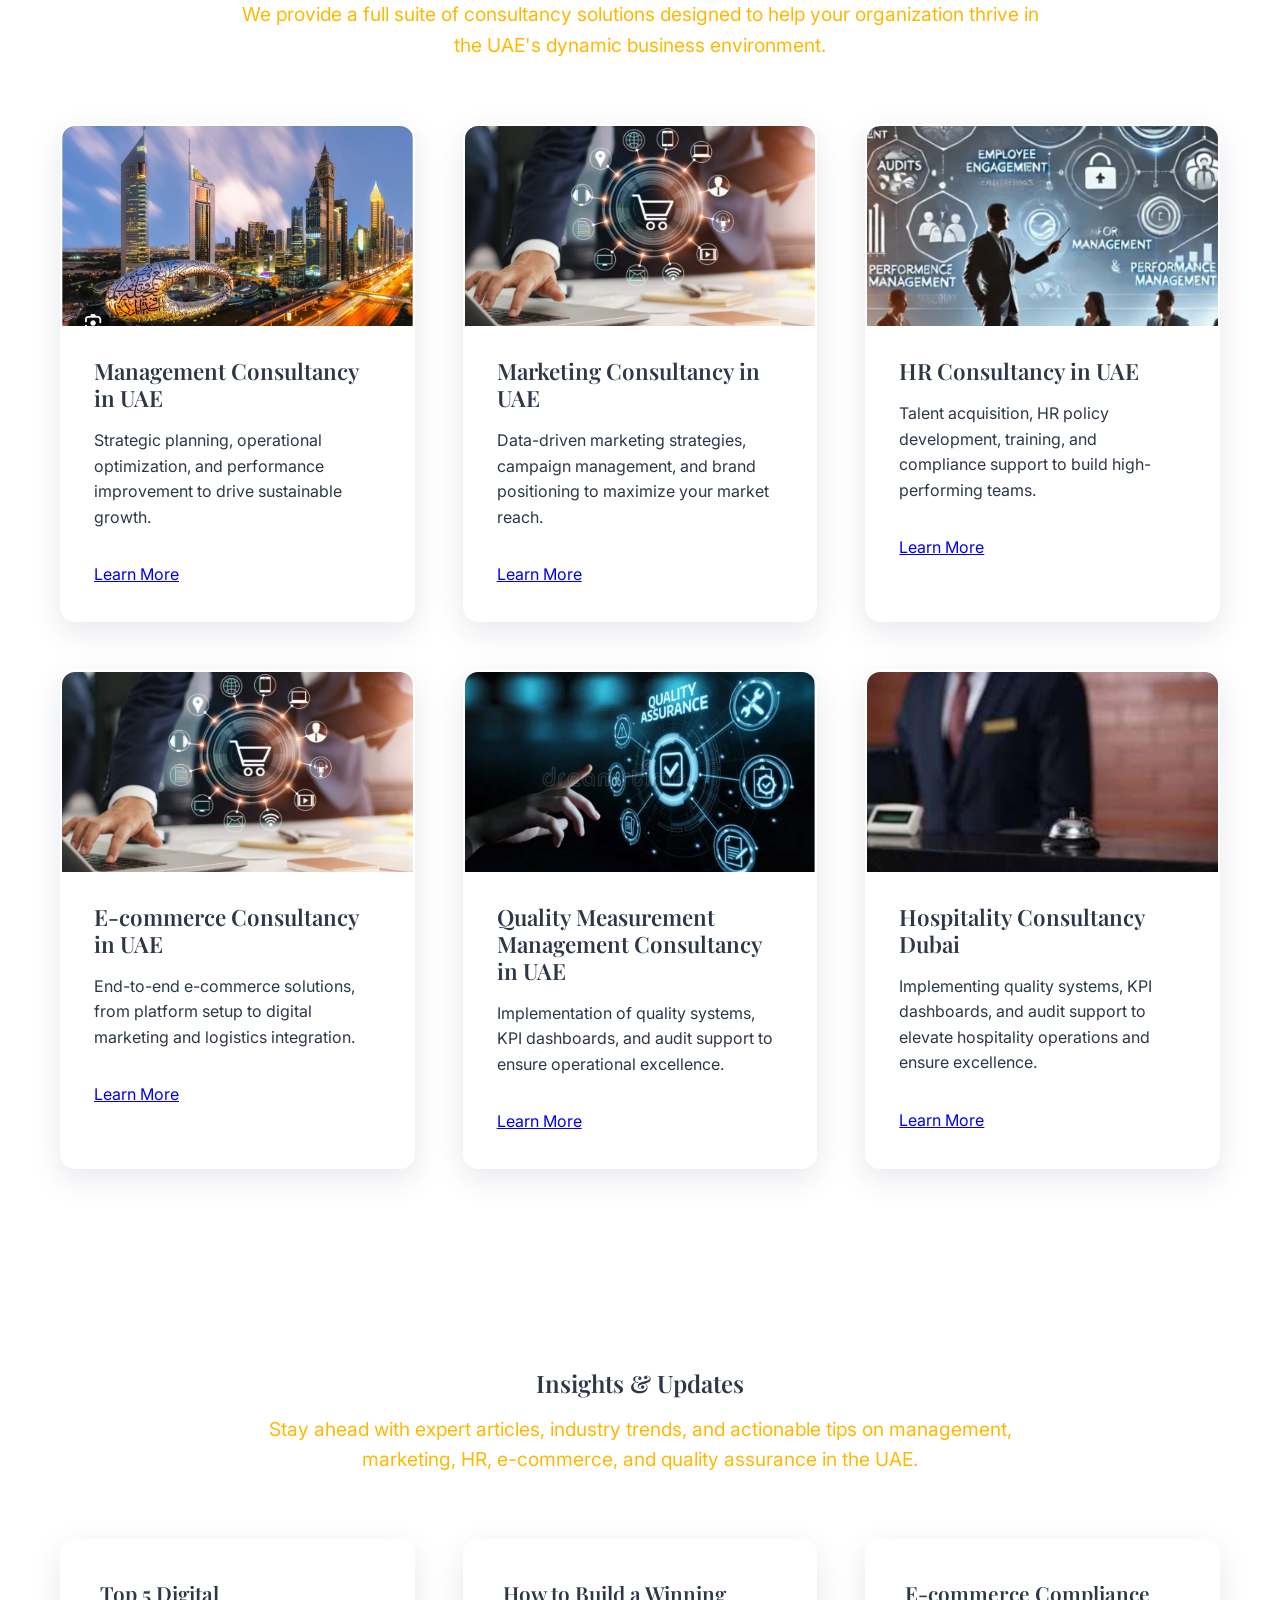
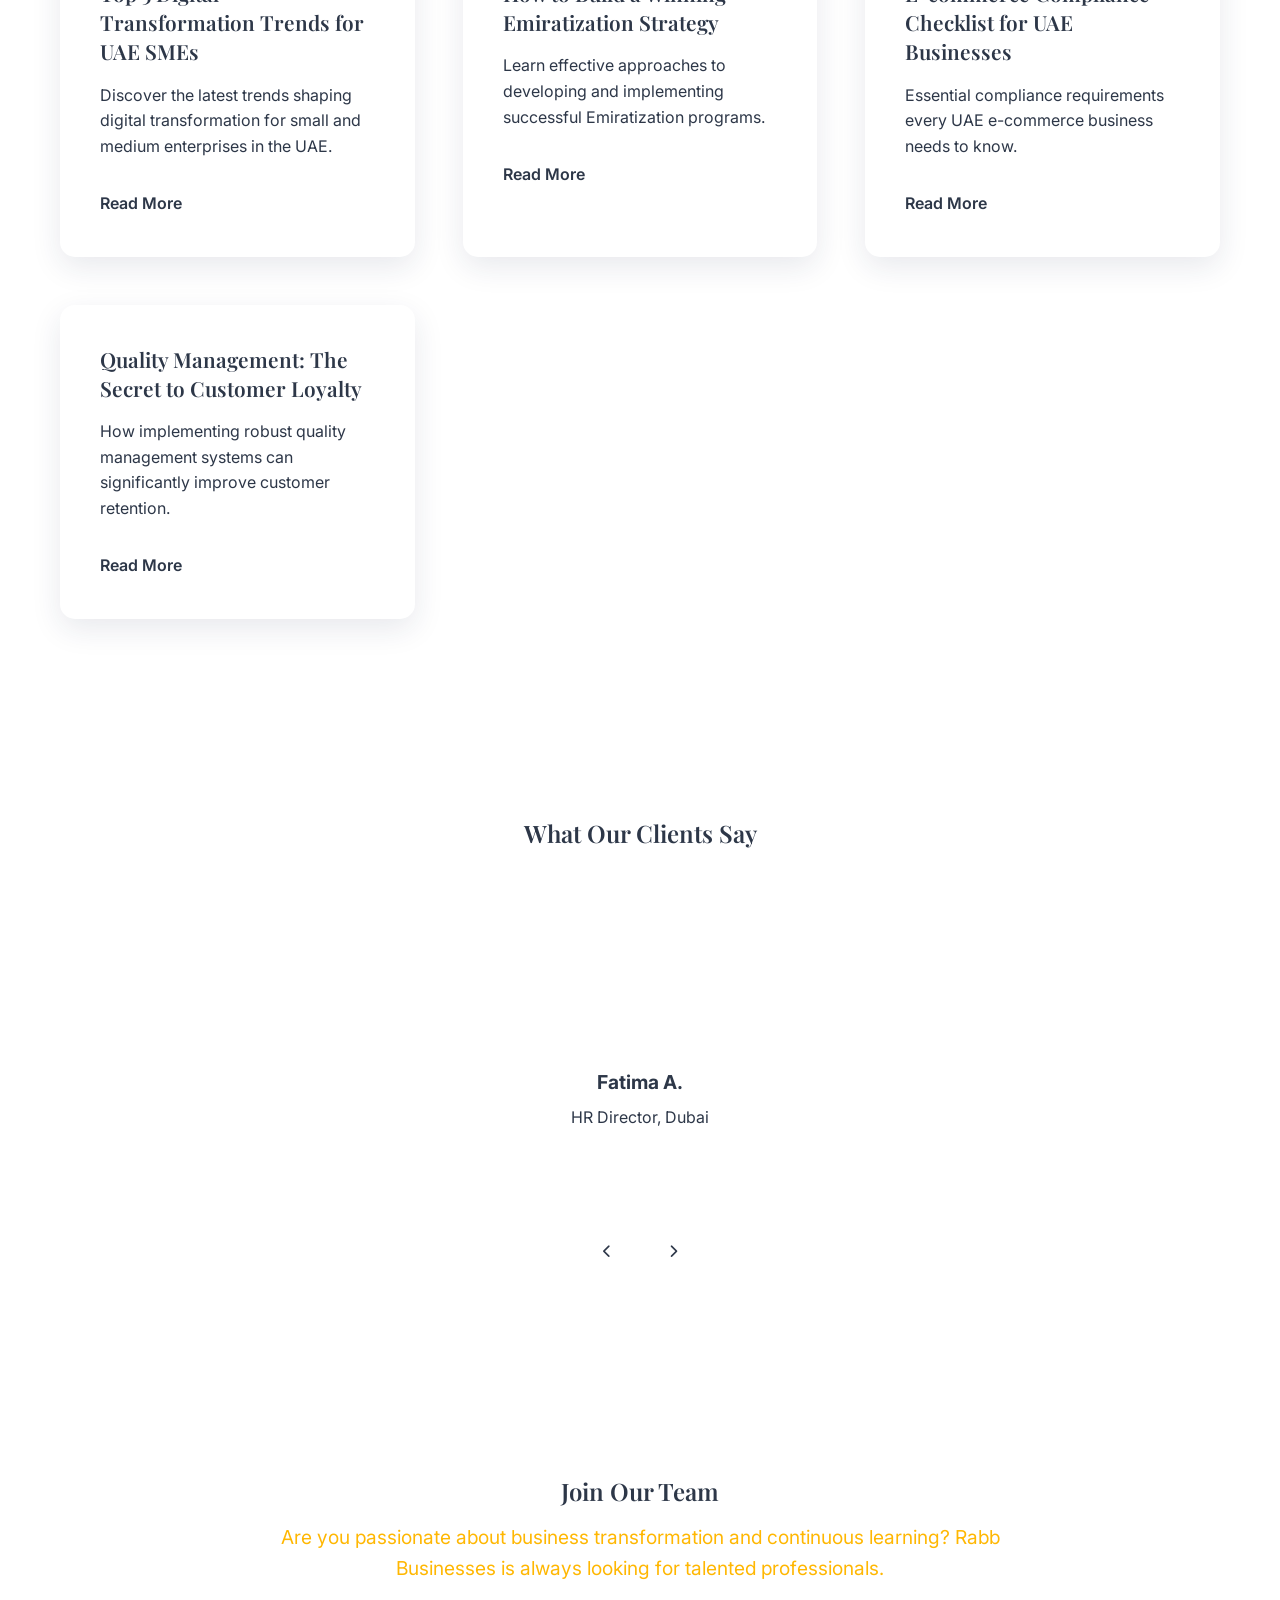
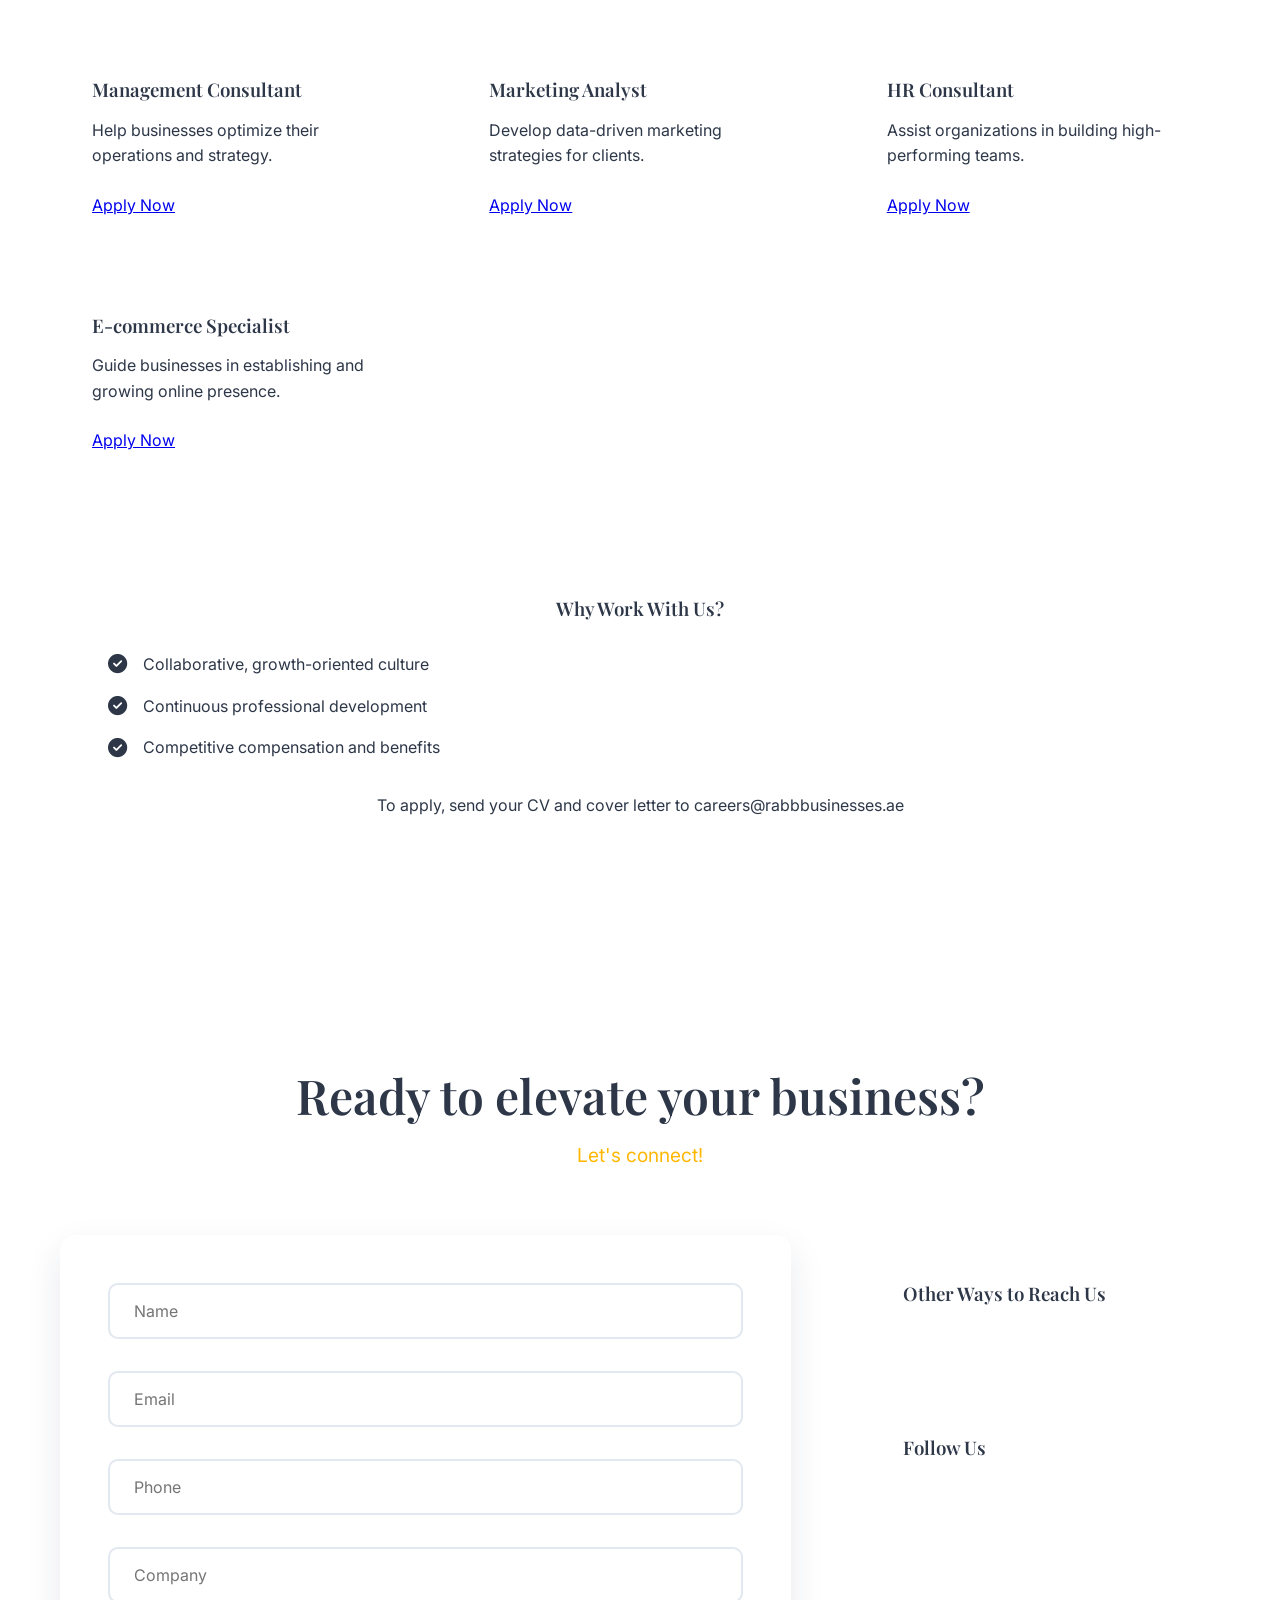
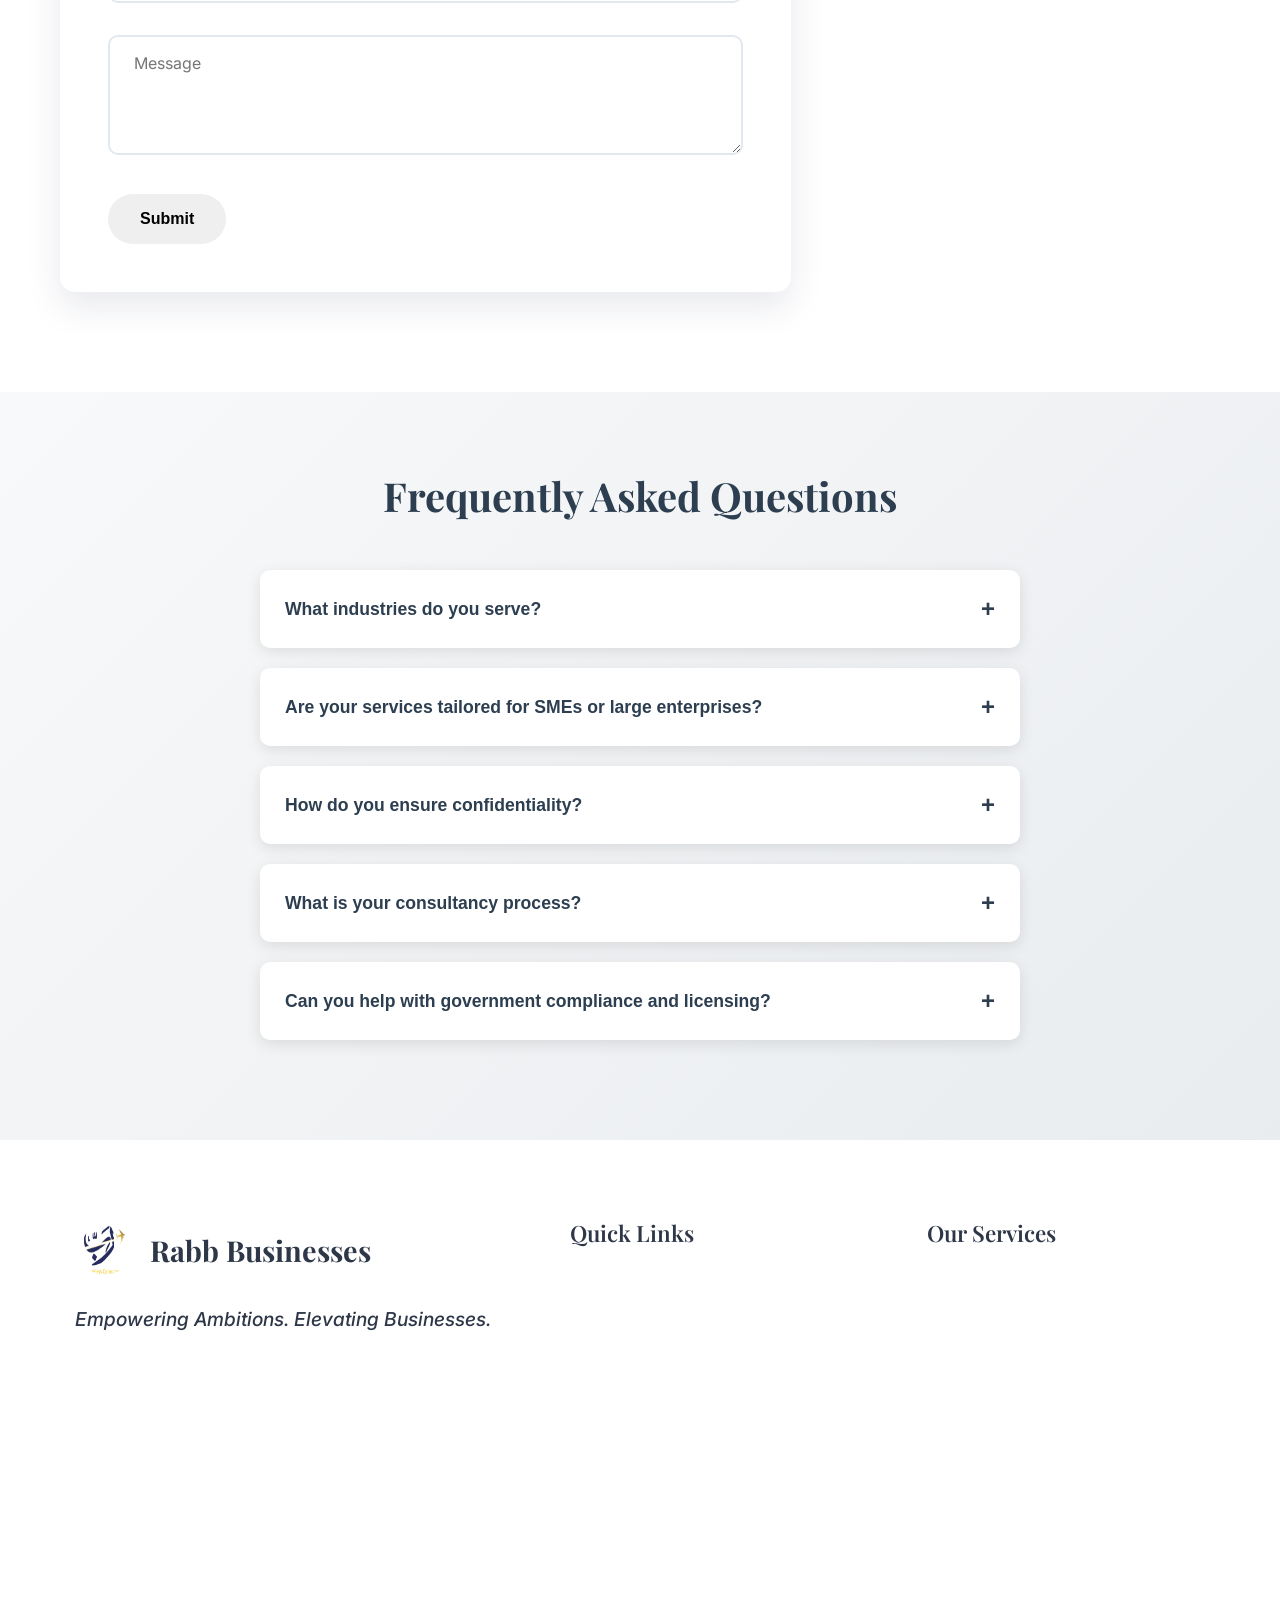
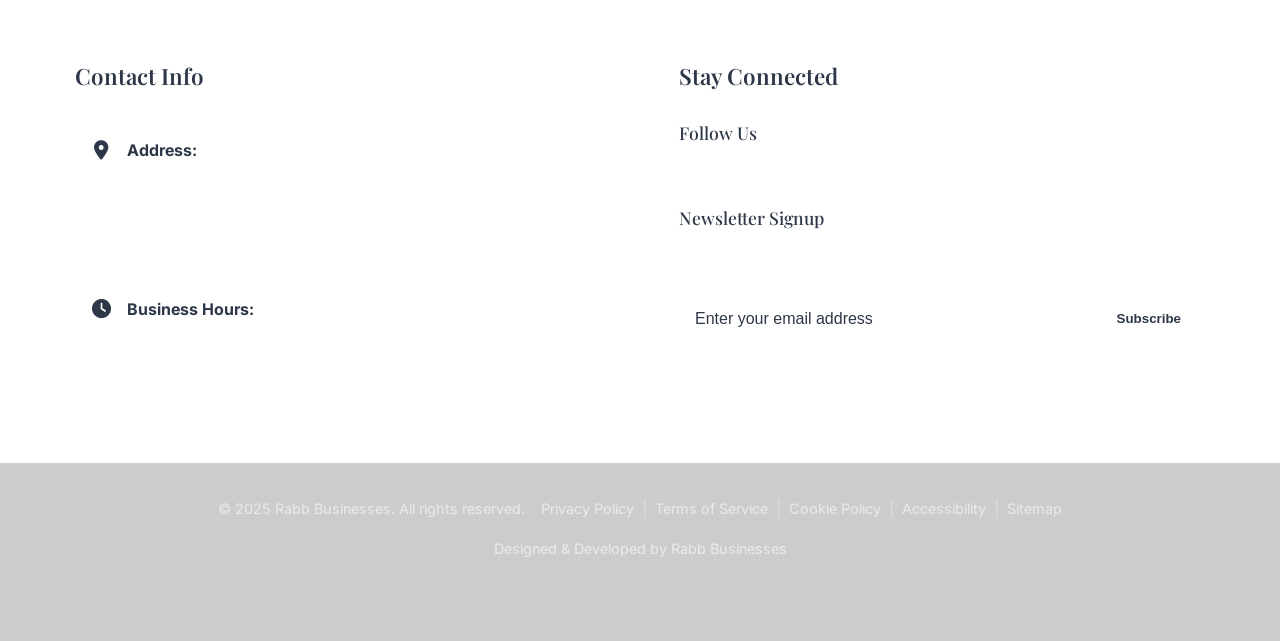
==== commit 62c4e5e7: "Add files via upload" ====
--- a/index.html
+++ b/index.html
@@ -1,3 +1,4 @@
+
 <!DOCTYPE html>
 <html lang="en">
 <head>
@@ -5,99 +6,129 @@
     <meta name="viewport" content="width=device-width, initial-scale=1.0">
     <title>Rabb Businesses - Empowering Ambitions. Elevating Businesses.</title>
     <link rel="stylesheet" href="https://cdnjs.cloudflare.com/ajax/libs/font-awesome/6.4.0/css/all.min.css">
-    <link href="https://fonts.googleapis.com/css2?family=Playfair+Display:wght@400;700&family=Montserrat:wght@400;600&display=swap" rel="stylesheet">
+    <link href="https://fonts.googleapis.com/css2?family=Inter:wght@300;400;500;600;700&family=Playfair+Display:wght@400;500;600;700&display=swap" rel="stylesheet">
     <link rel="stylesheet" href="css/style.css">
     <link rel="icon" href="images/logo1.jpeg">
 </head>
 <body>
-<!-- Header Section -->
-<header class="header">
-    <div class="container">
-        <div class="header-inner">
-            <div class="logo">
-                <a href="index.html">
-                    <img src="images/logo.jpeg" alt="Rabb Businesses Logo">
-                    <h1>Rabb Businesses</h1>
-                </a>
-            </div>
-                       
-            <nav class="main-nav">
-                <ul>
-                    <li><a href="index.html">Home</a></li>
-                    <li><a href="#about">About Us</a></li>
-                    <li><a href="#team">Team</a></li>
-                    <li class="dropdown">
-                        <a href="#services" class="dropdown-toggle">Services <i class="fas fa-chevron-down"></i></a>
-                        <ul class="dropdown-menu">
-                            <li><a href="management-consultancy.html">Management Consultancy</a></li>
-                            <li><a href="marketing-consultancy.html">Marketing Consultancy</a></li>
-                            <li><a href="hr-consultancy.html">HR Consultancy in UAE</a></li>
-                            <li><a href="ecommerce-consultancy.html">E-commerce Consultancy</a></li>
-                            <li><a href="quality-consultancy.html">Quality Management Consultancy</a></li>
-                            <li><a href="hospitality-consultancy.html">Hospitality Consultancy</a></li>
-                        </ul>
-                    </li>
-                    <li><a href="#blog">Blog</a></li>
-                    <li><a href="#testimonials">Testimonials</a></li>
-                    <li><a href="#careers">Careers</a></li>
-                    <li><a href="#contact">Contact</a></li>
-                </ul>
+    <!-- Navigation -->
+    <nav class="navbar">
+        <div class="nav-container">
+            <div class="nav-brand">
+                <img src="images/logo.jpeg" alt="Rabb Businesses Logo" class="logo-img">
+                <span class="brand-text">Rabb Businesses</span>
+            </div>
+            
+            <ul class="nav-menu">
+                <li class="nav-item"><a href="#home" class="nav-link">Home</a></li>
+                <li class="nav-item"><a href="#about" class="nav-link">About</a></li>
+                <li class="nav-item"><a href="#team" class="nav-link">Team</a></li>
+                <li class="nav-item dropdown">
+                    <a href="#services" class="nav-link dropdown-toggle">
+                        Services <i class="fas fa-chevron-down"></i>
+                    </a>
+                    <ul class="dropdown-menu">
+                        <li><a href="management-consultancy.html">Management Consultancy</a></li>
+                        <li><a href="marketing-consultancy.html">Marketing Consultancy</a></li>
+                        <li><a href="hr-consultancy.html">HR Consultancy in UAE</a></li>
+                        <li><a href="ecommerce-consultancy.html">E-commerce Consultancy</a></li>
+                        <li><a href="quality-consultancy.html">Quality Management Consultancy</a></li>
+                        <li><a href="hospitality-consultancy.html">Hospitality Consultancy</a></li>
+                    </ul>
+                </li>
+                <li class="nav-item"><a href="#blog" class="nav-link">Blog</a></li>
+                <li class="nav-item"><a href="#testimonials" class="nav-link">Testimonials</a></li>
+                <li class="nav-item"><a href="#careers" class="nav-link">Careers</a></li>
+                <li class="nav-item"><a href="#contact" class="nav-link">Contact</a></li>
+            </ul>
+            
+            <div class="hamburger">
+                <span></span>
+                <span></span>
+                <span></span>
+            </div>
+        </div>
+    </nav>
+
+    <!-- Hero Section -->
+    <section id="home" class="hero">
+        <div class="hero-slider">
+            <div class="slide active" data-bg="images2/1.jpg"></div>
+            <div class="slide" data-bg="images2/2.jpeg"></div>
+            <div class="slide" data-bg="images2/3.jpeg"></div>
+            <div class="slide" data-bg="images2/4.jpeg"></div>
+            <div class="slide" data-bg="images2/5.jpeg"></div>
+            <div class="slide" data-bg="images2/6.jpeg"></div>
+            <div class="slide" data-bg="images2/7.jpg"></div>
+            <div class="slide" data-bg="images2/8.jpeg"></div>
+        </div>
+        
+        <div class="hero-overlay"></div>
+        
+        <div class="hero-content">
+            <div class="container">
+                <h1 class="hero-title">
+                    <span class="title-line">Empowering Ambitions.</span>
+                    <span class="title-line">Elevating Businesses.</span>
+                </h1>
+                <p class="hero-subtitle">Your trusted partner in business transformation across the UAE</p>
+                <div class="hero-buttons">
+                    <a href="#contact" class="btn btn-primary">Get Started</a>
+                    <a href="#about" class="btn btn-secondary">Learn More</a>
+                </div>
+            </div>
+        </div>
+
+        <!-- Slide Navigation -->
+        <div class="slide-nav">
+            <button class="slide-btn prev-btn" aria-label="Previous slide">
+                <i class="fas fa-chevron-left"></i>
+            </button>
+            <button class="slide-btn next-btn" aria-label="Next slide">
+                <i class="fas fa-chevron-right"></i>
+            </button>
+        </div>
+
+        <!-- Slide Indicators -->
+        <div class="slide-indicators">
+            <span class="indicator active" data-slide="0"></span>
+            <span class="indicator" data-slide="1"></span>
+            <span class="indicator" data-slide="2"></span>
+            <span class="indicator" data-slide="3"></span>
+            <span class="indicator" data-slide="4"></span>
+            <span class="indicator" data-slide="5"></span>
+            <span class="indicator" data-slide="6"></span>
+            <span class="indicator" data-slide="7"></span>
+        </div>
+    </section>
+
+    <!-- Vision & Mission Section -->
+    <section class="vision-mission">
+        <div class="container">
+            <div class="section-header">
+                <h2 class="section-title">Our Purpose</h2>
+                <p class="section-subtitle">Driving excellence through strategic vision and focused mission</p>
+            </div>
+            
+            <div class="vm-grid">
+                <div class="vm-card vision-card">
+                    <div class="vm-icon">
+                        <i class="fas fa-eye"></i>
+                    </div>
+                    <h3 class="vm-title">Our Vision</h3>
+                    <p class="vm-description">To be the UAE's most trusted partner in business transformation, driving sustainable growth and operational excellence for organizations across all sectors.</p>
+                </div>
                 
-            </nav>
-            
-            <div class="mobile-menu-toggle">
-                <i class="fas fa-bars"></i>
-            </div>
-        </div>
-    </div>
-</header>
-<!-- Hero Section -->
-<section id="home" class="hero">
-        <div class="hero-slideshow">
-        <div class="hero-slide active" style="background-image: linear-gradient(rgba(0, 31, 50, 0.0), rgba(0, 31, 63, 0.0)), url('images2/1.jpg');"></div>
-        <div class="hero-slide" style="background-image: linear-gradient(rgba(0, 31, 63, 0.0), rgba(0, 31, 63, 0.0)), url('images2/2.jpeg');"></div>
-        <div class="hero-slide" style="background-image: linear-gradient(rgba(0, 31, 63, 0.0), rgba(0, 31, 63, 0.0)), url('images2/3.jpeg');"></div>
-        <div class="hero-slide" style="background-image: linear-gradient(rgba(0, 31, 63, 0.0), rgba(0, 31, 63, 0.0)), url('images2/4.jpeg');"></div>
-        <div class="hero-slide" style="background-image: linear-gradient(rgba(0, 31, 63, 0.0), rgba(0, 31, 63, 0.0)), url('images2/5.jpeg');"></div>
-        <div class="hero-slide" style="background-image: linear-gradient(rgba(0, 31, 63, 0.0), rgba(0, 31, 63, 0.0)), url('images2/6.jpeg');"></div>
-        <div class="hero-slide" style="background-image: linear-gradient(rgba(0, 31, 63, 0.0), rgba(0, 31, 63, 0.0)), url('images2/7.jpg');"></div>
-        <div class="hero-slide" style="background-image: linear-gradient(rgba(0, 31, 63, 0.0), rgba(0, 31, 63, 0.0)), url('images2/8.jpeg');"></div>
-    </div>
-        <div class="container">
-            <div class="hero-content">
-                <h1>Empowering Ambitions. Elevating Businesses.</h1>
-                <p>Your trusted partner in business transformation across the UAE</p>
-                <a href="#contact" class="btn">Get Started</a>
-            </div>
-        </div>
-
-        
-
-        <!-- Slide indicators -->
-        <div class="slide-indicators">
-            <span class="indicator active" onclick="currentSlide(1)"></span>
-            <span class="indicator" onclick="currentSlide(2)"></span>
-            <span class="indicator" onclick="currentSlide(3)"></span>
-            <span class="indicator" onclick="currentSlide(4)"></span>
-            <span class="indicator" onclick="currentSlide(5)"></span>
-            <span class="indicator" onclick="currentSlide(6)"></span>
-            <span class="indicator" onclick="currentSlide(7)"></span>
-            <span class="indicator" onclick="currentSlide(8)"></span>
+                <div class="vm-card mission-card">
+                    <div class="vm-icon">
+                        <i class="fas fa-target"></i>
+                    </div>
+                    <h3 class="vm-title">Our Mission</h3>
+                    <p class="vm-description">Our mission is to empower businesses in the UAE and beyond with innovative, tailored consultancy solutions in management, marketing, HR, e-commerce, and quality measurement.</p>
+                </div>
+            </div>
         </div>
     </section>
-<!-- Vision & Mission Section -->
-<section class="vision-mission">
-    <div class="container">
-        <div class="vision">
-            <h3>Our Vision</h3>
-            <p>To be the UAE's most trusted partner in business transformation, driving sustainable growth and operational excellence for organizations across all sectors.</p>
-        </div>
-        <div class="mission">
-            <h3>Our Mission</h3>
-            <p>Our mission is to empower businesses in the UAE and beyond with innovative, tailored consultancy solutions in management, marketing, HR, e-commerce, and quality measurement.</p>
-        </div>
-    </div>
-</section>
 <!-- Story of Rabb Businesses Section -->
 <section class="our-story">
     <div class="container">
--- a/css/style.css
+++ b/css/style.css
@@ -1,511 +1,350 @@
-/* ===== RESET & BASE STYLES ===== */
 * {
     margin: 0;
     padding: 0;
     box-sizing: border-box;
 }
 
+:root {
+    --primary-color: #1a365d;
+    --secondary-color: #2d5a87;
+    --accent-color: #3182ce;
+    --text-primary: #2d3748;
+    --text-secondary: #4a5568;
+    --text-light: #718096;
+    --bg-light: #f7fafc;
+    --bg-white: #ffffff;
+    --border-color: #e2e8f0;
+    --shadow-sm: 0 1px 3px 0 rgba(0, 0, 0, 0.1);
+    --shadow-md: 0 4px 6px -1px rgba(0, 0, 0, 0.1);
+    --shadow-lg: 0 10px 15px -3px rgba(0, 0, 0, 0.1);
+    --shadow-xl: 0 20px 25px -5px rgba(0, 0, 0, 0.1);
+    --gradient-primary: linear-gradient(135deg, #667eea 0%, #764ba2 100%);
+    --gradient-secondary: linear-gradient(135deg, #f093fb 0%, #f5576c 100%);
+}
+
 body {
-    font-family: 'Montserrat', sans-serif;
-    line-height: 0.9;
-    color: #333;
+    font-family: 'Inter', sans-serif;
+    line-height: 1.6;
+    color: var(--text-primary);
+    background-color: var(--bg-white);
 }
 
 .container {
-    max-width: 1700px;
+    max-width: 1200px;
     margin: 0 auto;
     padding: 0 20px;
 }
 
-/* ===== COLOR VARIABLES ===== */
-:root {
-    --primary-gold: #D4AF37;
-    --light-gold: #F4E4BC;
-    --dark-gold: #B8941F;
-    --primary-navy: #1B2951;
-    --light-navy: #2A3A63;
-    --dark-navy: #0F1B35;
-    --primary-black: #1A1A1A;
-    --light-black: #2D2D2D;
-    --white: #FFFFFF;
-    --light-gray: #F8F9FA;
-    --medium-gray: #6C757D;
-    --border-color: #E5E5E5;
-    --text-light: #f0f0f0;
-    --text-muted: #c0c0c0;
-    --text-secondary: #8e8e8e;
-    --text-tertiary: #666;
-    --text-dark: #333;
-    --navy-blue: #1B2951;
-    --dark-bg: #0a192f;
-    --darker-bg: #051229;
-    --spacing-xs: 0.25rem;
-    --spacing-sm: 0.5rem;
-    --spacing-md: 1rem;
-    --spacing-lg: 1.5rem;
-    --spacing-xl: 2rem;
-    --spacing-xxl: 3rem;
-    --radius-sm: 4px;
-    --radius-md: 8px;
-    --radius-lg: 12px;
-    --radius-full: 50%;
-    --shadow-md: 0 4px 12px rgba(0, 0, 0, 0.1);
-    --shadow-lg: 0 8px 25px rgba(0, 0, 0, 0.15);
-    --transition-fast: 0.15s ease;
-    --transition-normal: 0.3s ease;
-    --primary-gold-hover: #B8941F;
-}
-
-/* ===== TYPOGRAPHY ===== */
+/* Typography */
 h1, h2, h3, h4, h5, h6 {
     font-family: 'Playfair Display', serif;
-    font-weight: 700;
-    color: var(--primary-navy);
+    font-weight: 600;
+    line-height: 1.2;
     margin-bottom: 1rem;
 }
 
-h1 { font-size: 3rem; }
-h2 { font-size: 2.5rem; }
-h3 { font-size: 2rem; }
-h4 { font-size: 1.5rem; }
-h5 { font-size: 1.25rem; }
-h6 { font-size: 1rem; }
-
-/* ===== BUTTONS ===== */
-.btn {
-    display: inline-block;
-    padding: 15px 30px;
-    background: linear-gradient(135deg, var(--primary-gold), var(--dark-gold));
-    color: var(--white);
-    text-decoration: none;
-    border-radius: 50px;
-    font-weight: 600;
-    font-size: 1rem;
-    border: none;
-    cursor: pointer;
-    transition: all 0.3s ease;
-    box-shadow: 0 4px 15px rgba(212, 175, 55, 0.3);
-}
-
-.btn:hover {
-    transform: translateY(-2px);
-    box-shadow: 0 8px 25px rgba(212, 175, 55, 0.4);
-    background: linear-gradient(135deg, var(--dark-gold), var(--primary-gold));
-}
-
-.btn-small {
-    padding: 10px 20px;
-    font-size: 0.9rem;
-    background: var(--primary-navy);
-    color: var(--white);
-    border-radius: 25px;
-}
-
-.btn-small:hover {
-    background: var(--light-navy);
-    color: var(--primary-gold);
-}
-
-/* ===== HEADER ===== */
-header {
-    background: var(--white);
-    box-shadow: 0 2px 20px rgba(27, 41, 81, 0.1);
+/* Navigation */
+.navbar {
     position: fixed;
+    top: 0;
     width: 100%;
-    top: 0;
-    left: 0;
+    background: rgba(255, 255, 255, 0.95);
+    backdrop-filter: blur(10px);
+    box-shadow: var(--shadow-sm);
     z-index: 1000;
     transition: all 0.3s ease;
 }
 
-.header-inner {
+.navbar.scrolled {
+    background: rgba(255, 255, 255, 0.98);
+    box-shadow: var(--shadow-md);
+}
+
+.nav-container {
+    max-width: 1200px;
+    margin: 0 auto;
+    padding: 0 20px;
     display: flex;
     justify-content: space-between;
     align-items: center;
-    padding: 1rem 0;
-}
-/* Logo styling with image and text side by side */
-.logo {
-    display: flex;
-    align-items: center; /* Center vertically */
-    gap: 20px; /* Space between logo image and text */
-}
-
-.logo a {
+    height: 80px;
+}
+
+.nav-brand {
     display: flex;
     align-items: center;
-    gap: 20px;
+    gap: 12px;
+}
+
+.logo-img {
+    height: 45px;
+    width: auto;
+    border-radius: 8px;
+}
+
+.brand-text {
+    font-family: 'Playfair Display', serif;
+    font-size: 1.5rem;
+    font-weight: 700;
+    color: var(--primary-color);
+}
+
+.nav-menu {
+    display: flex;
+    list-style: none;
+    gap: 2rem;
+    align-items: center;
+}
+
+.nav-link {
     text-decoration: none;
-    color: inherit;
-}
-
-.logo img {
-    width: 210px;
-    height: 150px;
-    border-radius: 10px;
-    object-fit: cover;
-    box-shadow: 0 3px 15px rgba(121, 121, 121, 0.2);
-}
-
-.logo h1 {
-    margin: 0;
-    white-space: nowrap;
-    font-size: 3.0rem;
-    font-weight: 600;
-    color: var(--primary-navy);
-}
-
-/* Navigation styling */
-.main-nav ul {
-    display: flex;
-    list-style: none;
-    margin: 0;
-    padding: 0;
-    gap: 2rem;
-}
-
-.main-nav li {
+    color: var(--text-primary);
+    font-weight: 500;
+    transition: color 0.3s ease;
     position: relative;
 }
 
-.main-nav a {
-    text-decoration: none;
-    color: var(--primary-navy);
-    font-weight: 500;
-    font-size: 1rem;
-    transition: all 0.3s ease;
-    position: relative;
-}
-
-.main-nav a:hover {
-    color: var(--primary-gold);
-}
-
-.main-nav a::after {
+.nav-link:hover {
+    color: var(--accent-color);
+}
+
+.nav-link::after {
     content: '';
     position: absolute;
     bottom: -5px;
     left: 0;
     width: 0;
     height: 2px;
-    background: var(--primary-gold);
+    background: var(--accent-color);
     transition: width 0.3s ease;
 }
 
-.main-nav a:hover::after {
+.nav-link:hover::after {
     width: 100%;
 }
 
-/* Responsive adjustments */
-@media (max-width: 1200px) {
-    .logo h1 {
-        font-size: 2.5rem;
-    }
-    
-    .logo img {
-        width: 180px;
-        height: 130px;
-    }
-}
-
-@media (max-width: 992px) {
-    .logo h1 {
-        font-size: 2.2rem;
-    }
-    
-    .logo img {
-        width: 160px;
-        height: 110px;
-    }
-}
-
-@media (max-width: 768px) {
-    .logo {
-        gap: 15px;
-    }
-    
-    .logo h1 {
-        font-size: 1.8rem;
-    }
-    
-    .logo img {
-        width: 140px;
-        height: 90px;
-    }
-    
-    .main-nav ul {
-        gap: 1.5rem;
-    }
-}
-
-@media (max-width: 576px) {
-    .logo {
-        gap: 10px;
-    }
-    
-    .logo h1 {
-        font-size: 1.5rem;
-    }
-    
-    .logo img {
-        width: 100px;
-        height: 70px;
-    }
-    
-    .main-nav ul {
-        gap: 1rem;
-    }
-    
-    .main-nav a {
-        font-size: 0.9rem;
-    }
-}
-
-/* Demo styling for visualization - optional */
-.demo-container {
-    padding: 20px;
-    background: #f5f5f5;
-    margin: 20px;
-    border-radius: 8px;
-}
-
-.demo-header {
-    background: white;
-    padding: 15px 20px;
-    border-radius: 5px;
-    box-shadow: 0 2px 5px rgba(0,0,0,0.1);
-}
-
-/* Vertical Dropdown Styles */
+.dropdown {
+    position: relative;
+}
+
 .dropdown-menu {
     position: absolute;
     top: 100%;
     left: 0;
-    background: var(--white);
-    box-shadow: 0 5px 15px rgba(0,0,0,0.1);
-    border-radius: 5px;
-    padding: 10px 0;
-    min-width: 220px;
+    background: white;
+    min-width: 250px;
+    box-shadow: var(--shadow-lg);
+    border-radius: 8px;
+    padding: 1rem 0;
     opacity: 0;
     visibility: hidden;
-    transition: all 0.3s;
-    z-index: 1001;
-    display: flex;
-    flex-direction: column; /* Make dropdown vertical */
+    transform: translateY(-10px);
+    transition: all 0.3s ease;
+    list-style: none;
 }
 
 .dropdown:hover .dropdown-menu {
     opacity: 1;
     visibility: visible;
+    transform: translateY(0);
 }
 
 .dropdown-menu li {
-    margin: 0;
     padding: 0;
 }
 
 .dropdown-menu a {
     display: block;
-    padding: 8px 20px;
-    white-space: nowrap;
-    color: var(--primary-navy);
+    padding: 0.75rem 1.5rem;
+    color: var(--text-secondary);
+    text-decoration: none;
+    transition: all 0.3s ease;
 }
 
 .dropdown-menu a:hover {
-    background: #f8f9fa;
-    color: var(--primary-gold);
-}
-
-/* Mobile Menu Toggle */
-.mobile-menu-toggle {
+    background: var(--bg-light);
+    color: var(--accent-color);
+}
+
+.hamburger {
     display: none;
     flex-direction: column;
-    justify-content: space-between;
-    width: 24px;
-    height: 18px;
     cursor: pointer;
-}
-
-.mobile-menu-toggle span {
-    display: block;
-    height: 2px;
-    width: 100%;
-    background: var(--primary-navy);
-    transition: all 0.3s;
-}
-
-/* Mobile styles */
-@media (max-width: 992px) {
-    .main-nav {
-        display: none;
-        position: absolute;
-        top: 100%;
-        left: 0;
-        width: 100%;
-        background: #fff;
-        z-index: 1000;
-        box-shadow: 0 2px 5px rgba(0,0,0,0.1);
-    }
-    
-    .main-nav.active {
-        display: block;
-    }
-    
-    .main-nav ul {
-        flex-direction: column;
-        padding: 15px;
-    }
-    
-    .main-nav li {
-        margin: 10px 0;
-    }
-    
-    .dropdown-menu {
-        position: static;
-        display: none;
-        box-shadow: none;
-    }
-    
-    .dropdown-menu.active {
-        display: block;
-    }
-    
-    .mobile-menu-toggle {
-        display: block;
-        cursor: pointer;
-        font-size: 24px;
-    }
-    
-    /* Show mobile toggle on mobile */
-    .mobile-menu-toggle {
-        display: block;
-    }
-}
-
-/* Hide mobile toggle on desktop */
-@media (min-width: 993px) {
-    .mobile-menu-toggle {
-        display: none;
-    }
-}
-
-/* ===== HERO SECTION ===== */
+    gap: 4px;
+}
+
+.hamburger span {
+    width: 25px;
+    height: 3px;
+    background: var(--primary-color);
+    transition: all 0.3s ease;
+}
+
+/* Hero Section */
 .hero {
     position: relative;
     height: 100vh;
-    width: 100%;
     overflow: hidden;
     display: flex;
     align-items: center;
     justify-content: center;
 }
 
-.hero-slideshow {
+.hero-slider {
     position: absolute;
     top: 0;
     left: 0;
     width: 100%;
     height: 100%;
-    z-index: 1;
-}
-
-.hero-slide {
+}
+
+.slide {
     position: absolute;
     top: 0;
     left: 0;
     width: 100%;
     height: 100%;
-    opacity: 0;
-    transition: opacity 1.5s ease-in-out;
     background-size: cover;
     background-position: center;
     background-repeat: no-repeat;
-}
-
-.hero-slide::before {
-    content: '';
+    opacity: 0;
+    transition: opacity 1s ease-in-out;
+}
+
+.slide.active {
+    opacity: 1;
+}
+
+.hero-overlay {
     position: absolute;
     top: 0;
     left: 0;
     width: 100%;
     height: 100%;
-    background: rgba(0, 0, 0, 0.4);
-    z-index: 1;
-}
-
-.hero-slide.active {
-    opacity: 1;
-}
-
-.container {
+    background: linear-gradient(
+        135deg,
+        rgba(26, 54, 93, 0.8) 0%,
+        rgba(45, 90, 135, 0.7) 50%,
+        rgba(49, 130, 206, 0.6) 100%
+    );
+}
+
+.hero-content {
     position: relative;
-    z-index: 10;
+    z-index: 2;
+    text-align: center;
+    color: white;
+}
+
+.hero-title {
+    font-size: 4rem;
+    font-weight: 700;
+    margin-bottom: 1.5rem;
+    text-shadow: 2px 2px 4px rgba(0, 0, 0, 0.3);
+}
+
+.title-line {
+    display: block;
+    animation: fadeInUp 1s ease-out;
+}
+
+.title-line:nth-child(2) {
+    animation-delay: 0.3s;
+}
+
+.hero-subtitle {
+    font-size: 1.25rem;
+    margin-bottom: 2rem;
+    color: rgba(255, 255, 255, 0.9);
+    animation: fadeInUp 1s ease-out 0.6s both;
+}
+
+.hero-buttons {
+    display: flex;
+    gap: 1rem;
+    justify-content: center;
+    animation: fadeInUp 1s ease-out 0.9s both;
+}
+
+.btn {
+    display: inline-flex;
+    align-items: center;
+    padding: 1rem 2rem;
+    border-radius: 50px;
+    text-decoration: none;
+    font-weight: 600;
+    transition: all 0.3s ease;
+    cursor: pointer;
+    border: none;
+    font-size: 1rem;
+}
+
+.btn-primary {
+    background: var(--gradient-primary);
+    color: white;
+    box-shadow: var(--shadow-lg);
+}
+
+.btn-primary:hover {
+    transform: translateY(-2px);
+    box-shadow: var(--shadow-xl);
+}
+
+.btn-secondary {
+    background: transparent;
+    color: white;
+    border: 2px solid white;
+}
+
+.btn-secondary:hover {
+    background: white;
+    color: var(--primary-color);
+}
+
+/* Slide Navigation */
+.slide-nav {
+    position: absolute;
+    top: 50%;
+    transform: translateY(-50%);
     width: 100%;
-    max-width: 1200px;
-    margin: 0 auto;
-    padding: 0 20px;
+    display: flex;
+    justify-content: space-between;
+    padding: 0 2rem;
+    z-index: 3;
+}
+
+.slide-btn {
+    background: rgba(255, 255, 255, 0.2);
+    border: none;
+    color: white;
+    width: 50px;
+    height: 50px;
+    border-radius: 50%;
     display: flex;
     align-items: center;
     justify-content: center;
-    height: 100%;
-}
-
-.hero-content {
-    text-align: center;
-    color: white;
-    max-width: 800px;
-    width: 100%;
-    padding: 0 20px;
-    animation: fadeInUp 1s ease-out;
-}
-
-.hero-content h1 {
-    font-family: 'Playfair Display', serif;
-    font-size: 3.5rem;
-    font-weight: 700;
-    margin-bottom: 1rem;
-    text-shadow: 2px 2px 4px rgba(0, 0, 0, 0.7);
-    line-height: 1.2;
-}
-
-.hero-content p {
-    font-family: 'Montserrat', sans-serif;
-    font-size: 1.5rem;
-    margin-bottom: 2rem;
-    text-shadow: 1px 1px 2px rgba(0, 0, 0, 0.7);
-}
-
-.btn {
-    display: inline-block;
-    padding: 12px 30px;
-    background: linear-gradient(135deg, #667eea 0%, #764ba2 100%);
-    color: white;
-    text-decoration: none;
-    border-radius: 50px;
-    font-weight: 600;
+    cursor: pointer;
     transition: all 0.3s ease;
-    text-transform: uppercase;
-    letter-spacing: 1px;
-    box-shadow: 0 4px 15px rgba(0, 0, 0, 0.2);
-}
-
-.btn:hover {
-    transform: translateY(-2px);
-    box-shadow: 0 6px 20px rgba(0, 0, 0, 0.3);
-}
-
-/* Slide indicators */
+    backdrop-filter: blur(5px);
+}
+
+.slide-btn:hover {
+    background: rgba(255, 255, 255, 0.3);
+    transform: scale(1.1);
+}
+
+/* Slide Indicators */
 .slide-indicators {
     position: absolute;
-    bottom: 30px;
+    bottom: 2rem;
     left: 50%;
     transform: translateX(-50%);
     display: flex;
-    gap: 12px;
-    z-index: 10;
-}
-
-.slide-indicators .indicator {
+    gap: 1rem;
+    z-index: 3;
+}
+
+.indicator {
     width: 12px;
     height: 12px;
     border-radius: 50%;
@@ -514,9 +353,129 @@
     transition: all 0.3s ease;
 }
 
-.slide-indicators .indicator.active {
+.indicator.active {
     background: white;
     transform: scale(1.2);
+}
+
+/* Vision & Mission Section */
+.vision-mission {
+    padding: 6rem 0;
+    background: var(--bg-light);
+}
+
+.section-header {
+    text-align: center;
+    margin-bottom: 4rem;
+}
+
+.section-title {
+    font-size: 2.5rem;
+    color: var(--primary-color);
+    margin-bottom: 1rem;
+}
+
+.section-subtitle {
+    font-size: 1.1rem;
+    color: var(--text-light);
+    max-width: 600px;
+    margin: 0 auto;
+}
+
+.vm-grid {
+    display: grid;
+    grid-template-columns: repeat(auto-fit, minmax(400px, 1fr));
+    gap: 3rem;
+}
+
+.vm-card {
+    background: white;
+    padding: 3rem;
+    border-radius: 16px;
+    box-shadow: var(--shadow-lg);
+    text-align: center;
+    transition: transform 0.3s ease;
+    position: relative;
+    overflow: hidden;
+}
+
+.vm-card::before {
+    content: '';
+    position: absolute;
+    top: 0;
+    left: 0;
+    right: 0;
+    height: 4px;
+    background: var(--gradient-primary);
+}
+
+.vision-card::before {
+    background: var(--gradient-primary);
+}
+
+.mission-card::before {
+    background: var(--gradient-secondary);
+}
+
+.vm-card:hover {
+    transform: translateY(-5px);
+}
+
+.vm-icon {
+    width: 80px;
+    height: 80px;
+    margin: 0 auto 2rem;
+    display: flex;
+    align-items: center;
+    justify-content: center;
+    border-radius: 50%;
+    background: var(--gradient-primary);
+    color: white;
+    font-size: 2rem;
+}
+
+.mission-card .vm-icon {
+    background: var(--gradient-secondary);
+}
+
+.vm-title {
+    font-size: 1.5rem;
+    color: var(--primary-color);
+    margin-bottom: 1rem;
+}
+
+.vm-description {
+    color: var(--text-secondary);
+    line-height: 1.7;
+}
+
+/* Stats Section */
+.stats-section {
+    padding: 4rem 0;
+    background: var(--primary-color);
+    color: white;
+}
+
+.stats-grid {
+    display: grid;
+    grid-template-columns: repeat(auto-fit, minmax(200px, 1fr));
+    gap: 2rem;
+}
+
+.stat-item {
+    text-align: center;
+}
+
+.stat-number {
+    font-size: 3rem;
+    font-weight: 700;
+    margin-bottom: 0.5rem;
+    color: white;
+}
+
+.stat-label {
+    font-size: 1.1rem;
+    color: rgba(255, 255, 255, 0.8);
 }
 
 /* Animations */
@@ -531,75 +490,87 @@
     }
 }
 
-/* Responsive adjustments */
+/* Responsive Design */
 @media (max-width: 768px) {
-    .hero-content h1 {
+    .nav-menu {
+        position: fixed;
+        top: 80px;
+        left: -100%;
+        width: 100%;
+        height: calc(100vh - 80px);
+        background: white;
+        flex-direction: column;
+        justify-content: flex-start;
+        align-items: center;
+        padding-top: 2rem;
+        transition: left 0.3s ease;
+        box-shadow: var(--shadow-lg);
+    }
+
+    .nav-menu.active {
+        left: 0;
+    }
+
+    .hamburger {
+        display: flex;
+    }
+
+    .hamburger.active span:nth-child(1) {
+        transform: rotate(45deg) translate(5px, 5px);
+    }
+
+    .hamburger.active span:nth-child(2) {
+        opacity: 0;
+    }
+
+    .hamburger.active span:nth-child(3) {
+        transform: rotate(-45deg) translate(7px, -6px);
+    }
+
+    .hero-title {
         font-size: 2.5rem;
     }
-    
-    .hero-content p {
-        font-size: 1.2rem;
+
+    .hero-buttons {
+        flex-direction: column;
+        align-items: center;
+    }
+
+    .vm-grid {
+        grid-template-columns: 1fr;
+        gap: 2rem;
+    }
+
+    .vm-card {
+        padding: 2rem;
+    }
+
+    .stats-grid {
+        grid-template-columns: repeat(2, 1fr);
+    }
+
+    .slide-nav {
+        display: none;
     }
 }
 
 @media (max-width: 480px) {
-    .hero-content h1 {
+    .hero-title {
         font-size: 2rem;
     }
-    
-    .hero-content p {
-        font-size: 1rem;
-    }
-    
-    .slide-indicators .indicator {
-        width: 10px;
-        height: 10px;
-    }
-}
-/* ===== VISION & MISSION ===== */
-.vision-mission {
-    padding: 80px 0;
-    background: linear-gradient(135deg, var(--light-gray), var(--white));
-}
-
-.vision-mission .container {
-    display: grid;
-    grid-template-columns: 1fr 1fr;
-    gap: 4rem;
-    align-items: center;
-}
-
-.vision, .mission {
-    background: var(--white);
-    padding: 3rem;
-    border-radius: 15px;
-    box-shadow: 0 10px 30px rgba(27, 41, 81, 0.1);
-    position: relative;
-    overflow: hidden;
-}
-
-.vision::before, .mission::before {
-    content: '';
-    position: absolute;
-    top: 0;
-    left: 0;
-    width: 100%;
-    height: 4px;
-    background: linear-gradient(90deg, var(--primary-gold), var(--primary-navy));
-}
-
-.vision h3, .mission h3 {
-    color: var(--primary-navy);
-    font-size: 1.8rem;
-    margin-bottom: 1.5rem;
-}
-
-.vision p, .mission p {
-    color: var(--medium-gray);
-    font-size: 1.1rem;
-    line-height: 1.8;
-}
-
+
+    .section-title {
+        font-size: 2rem;
+    }
+
+    .vm-card {
+        padding: 1.5rem;
+    }
+
+    .stats-grid {
+        grid-template-columns: 1fr;
+    }
+}
 /* ===== STORY SECTION ===== */
 .our-story {
     padding: 100px 0;
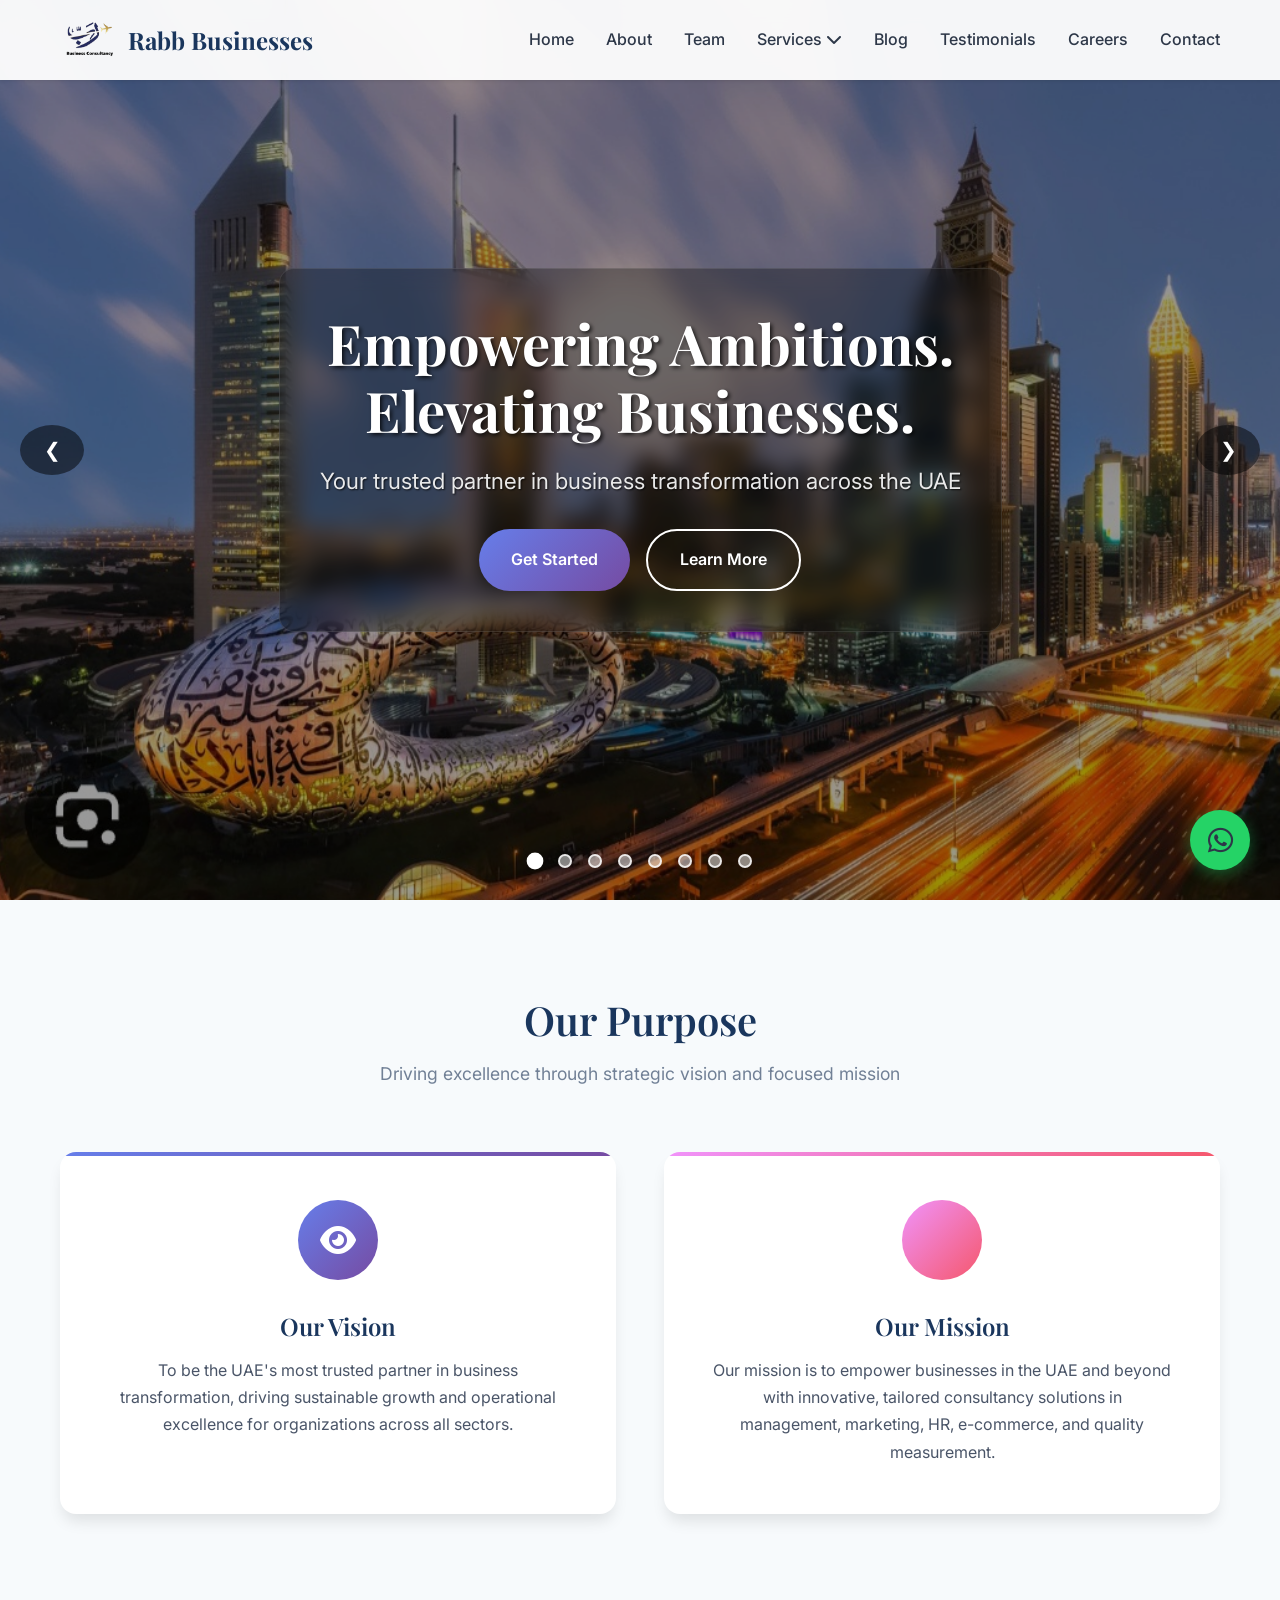
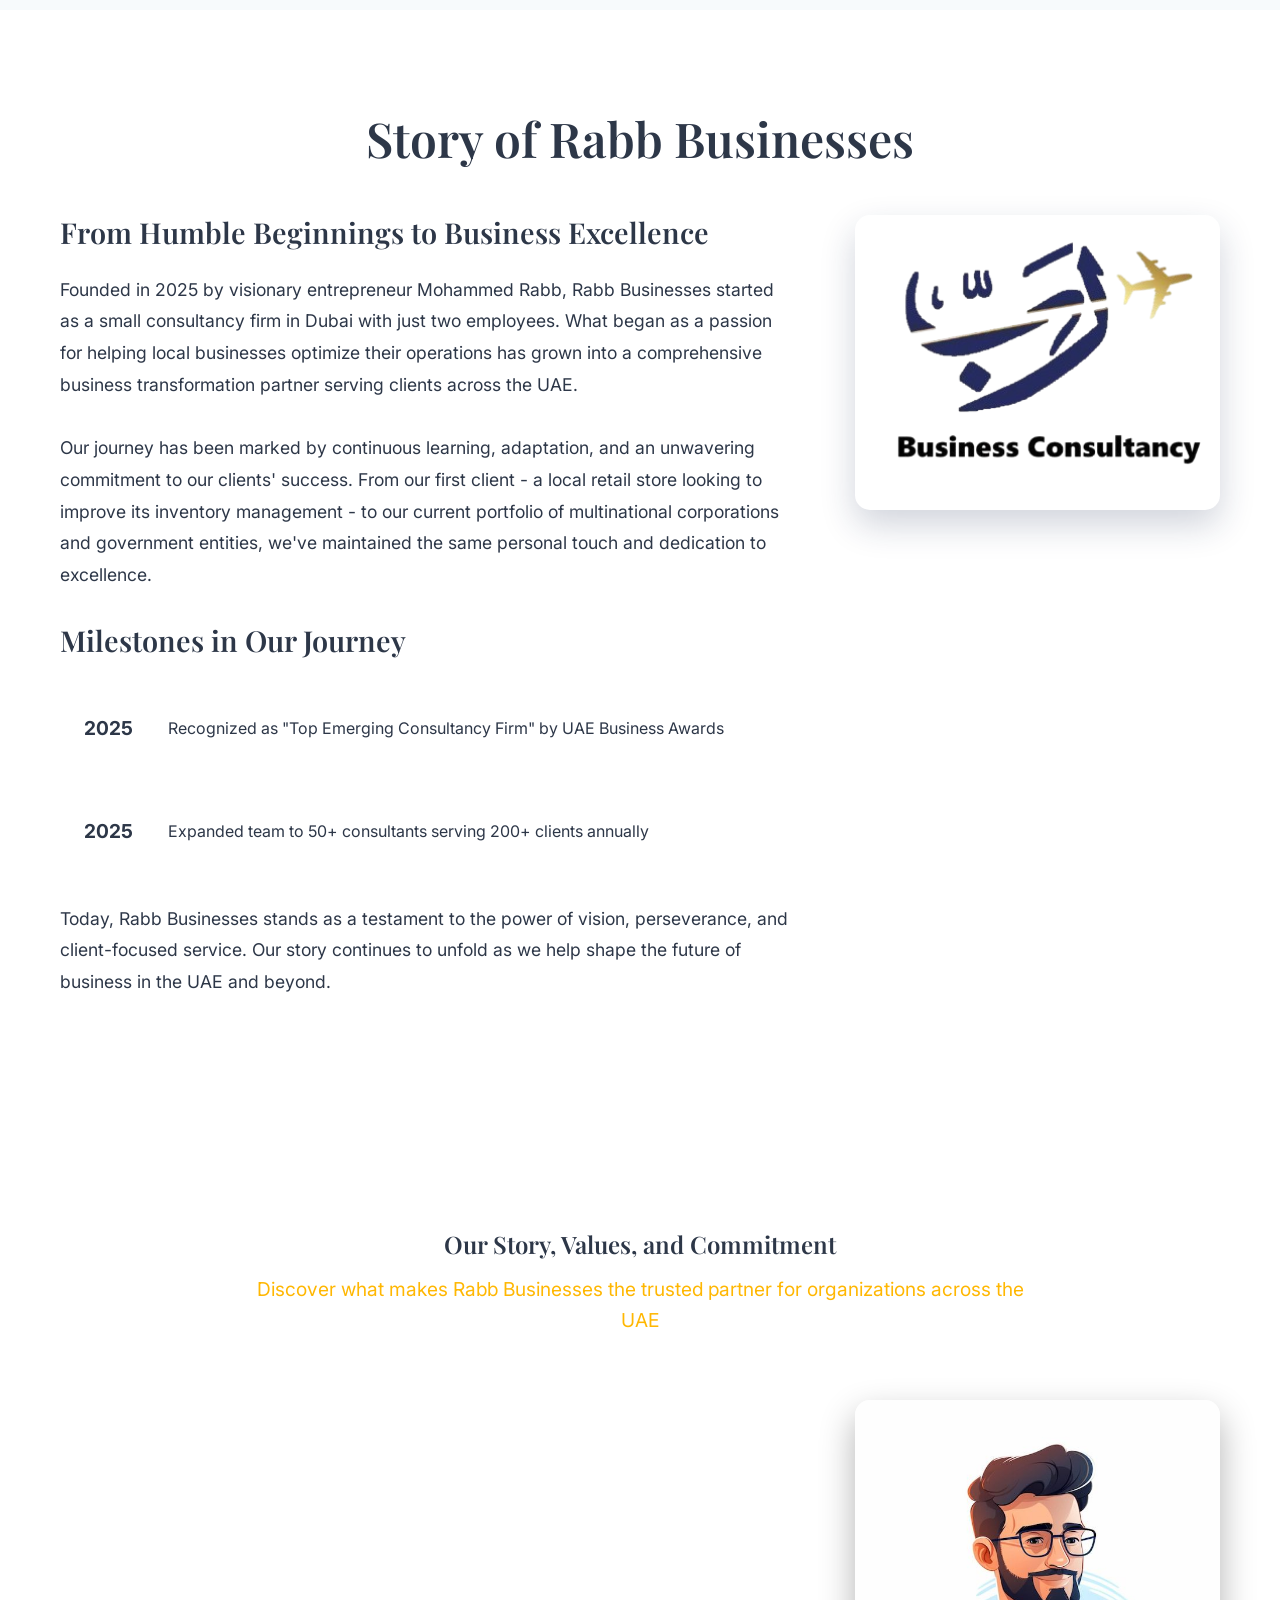
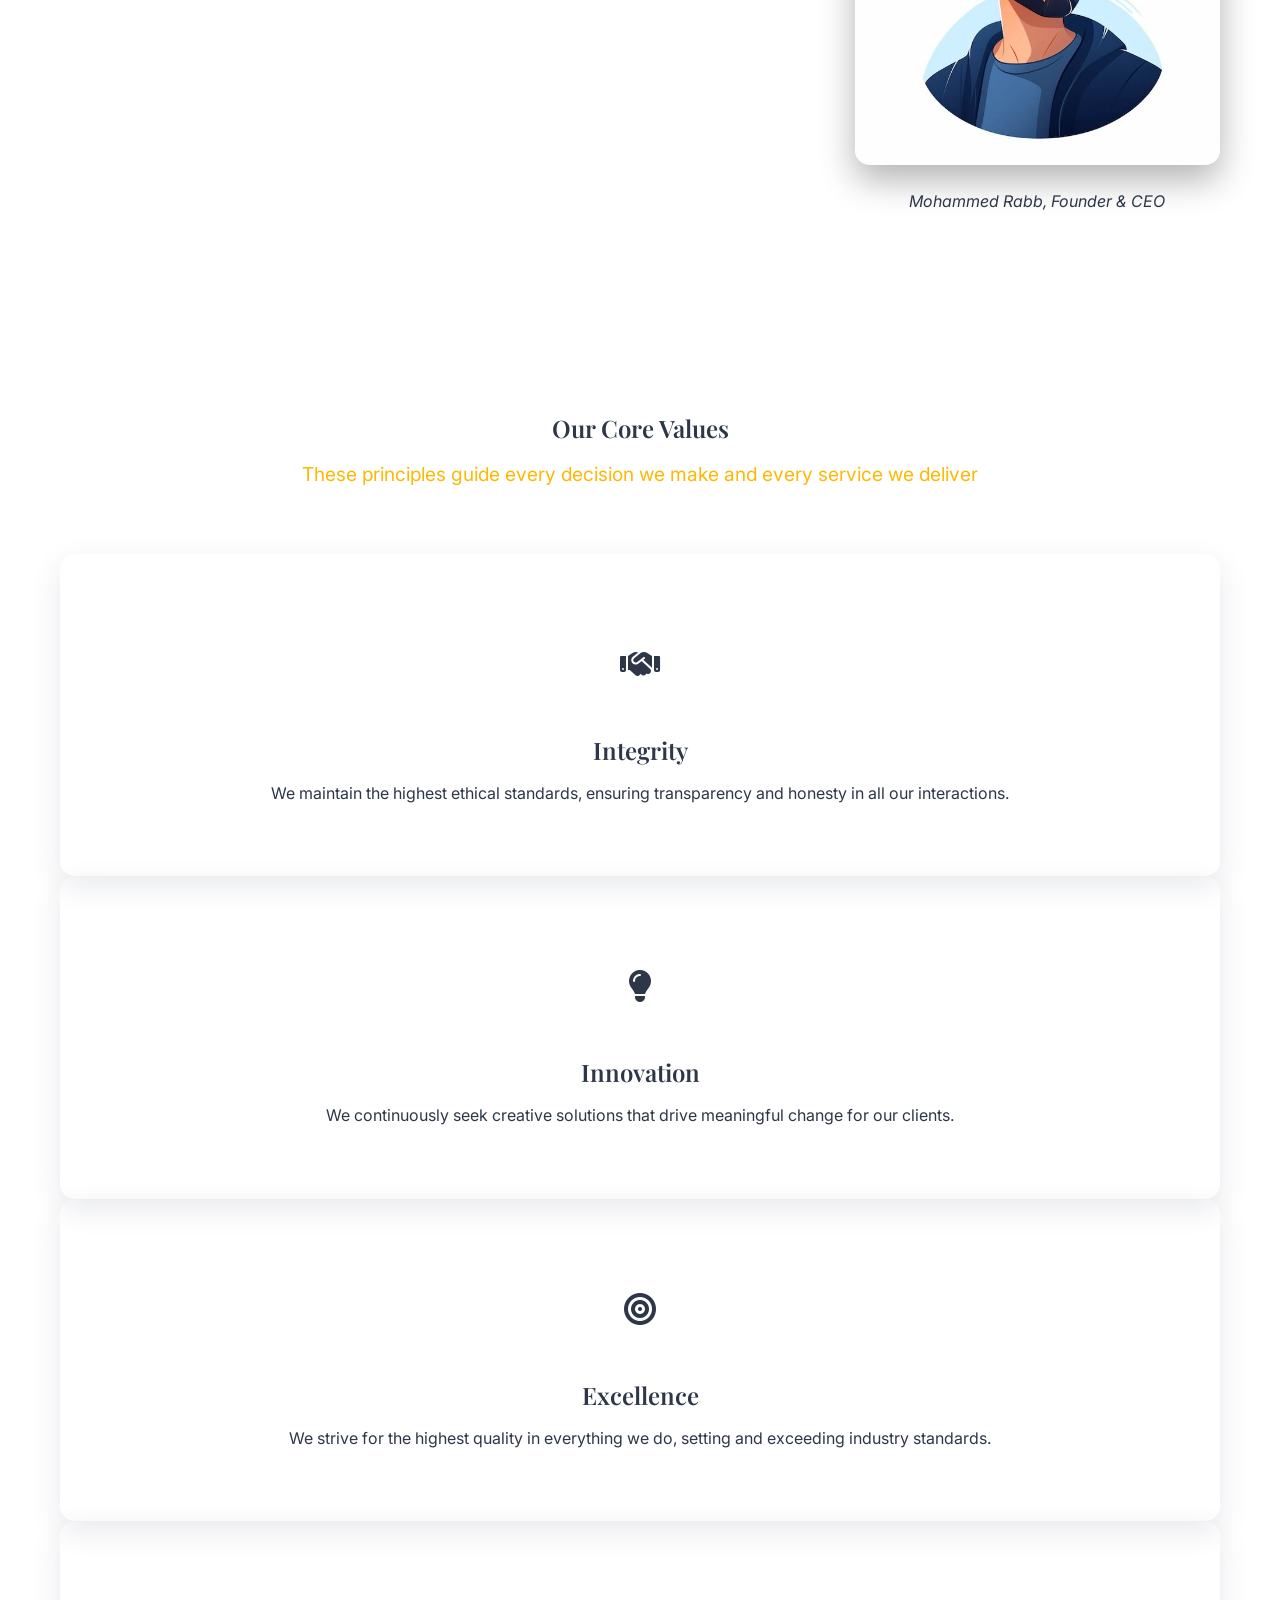
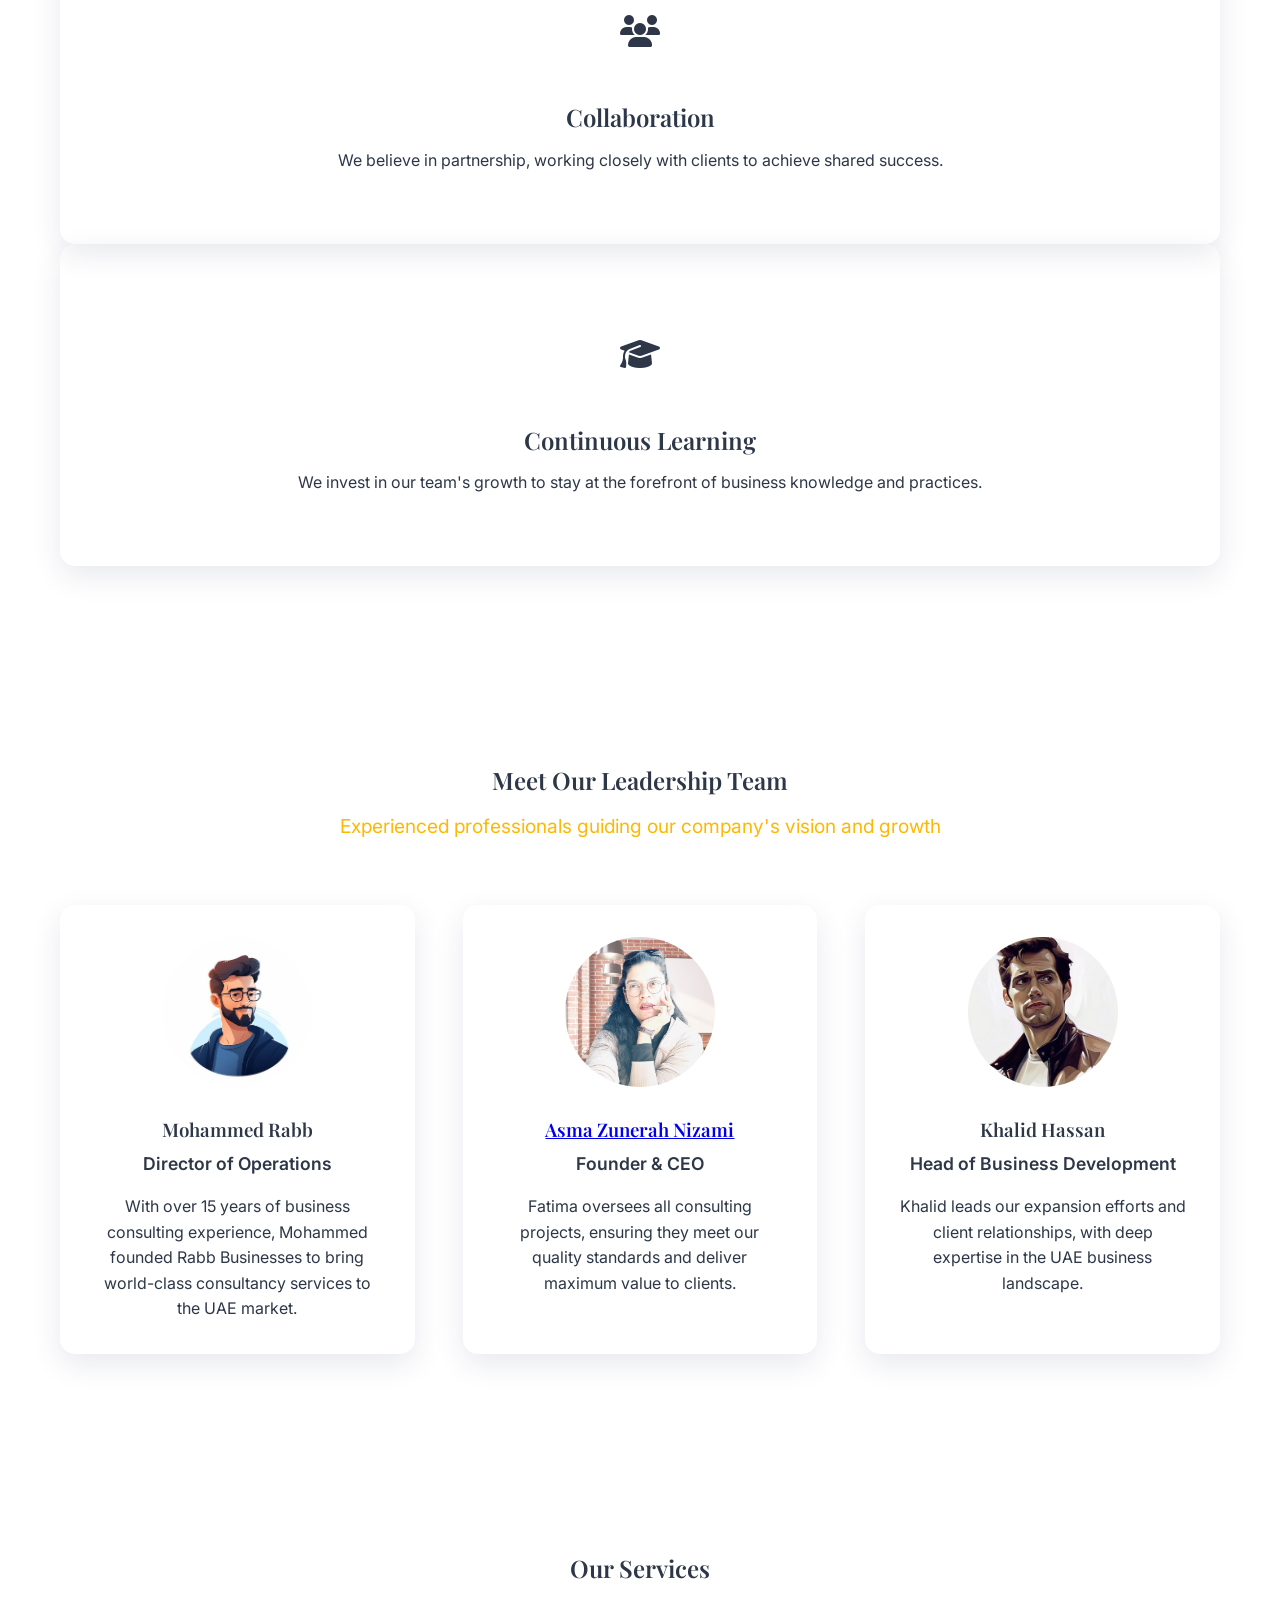
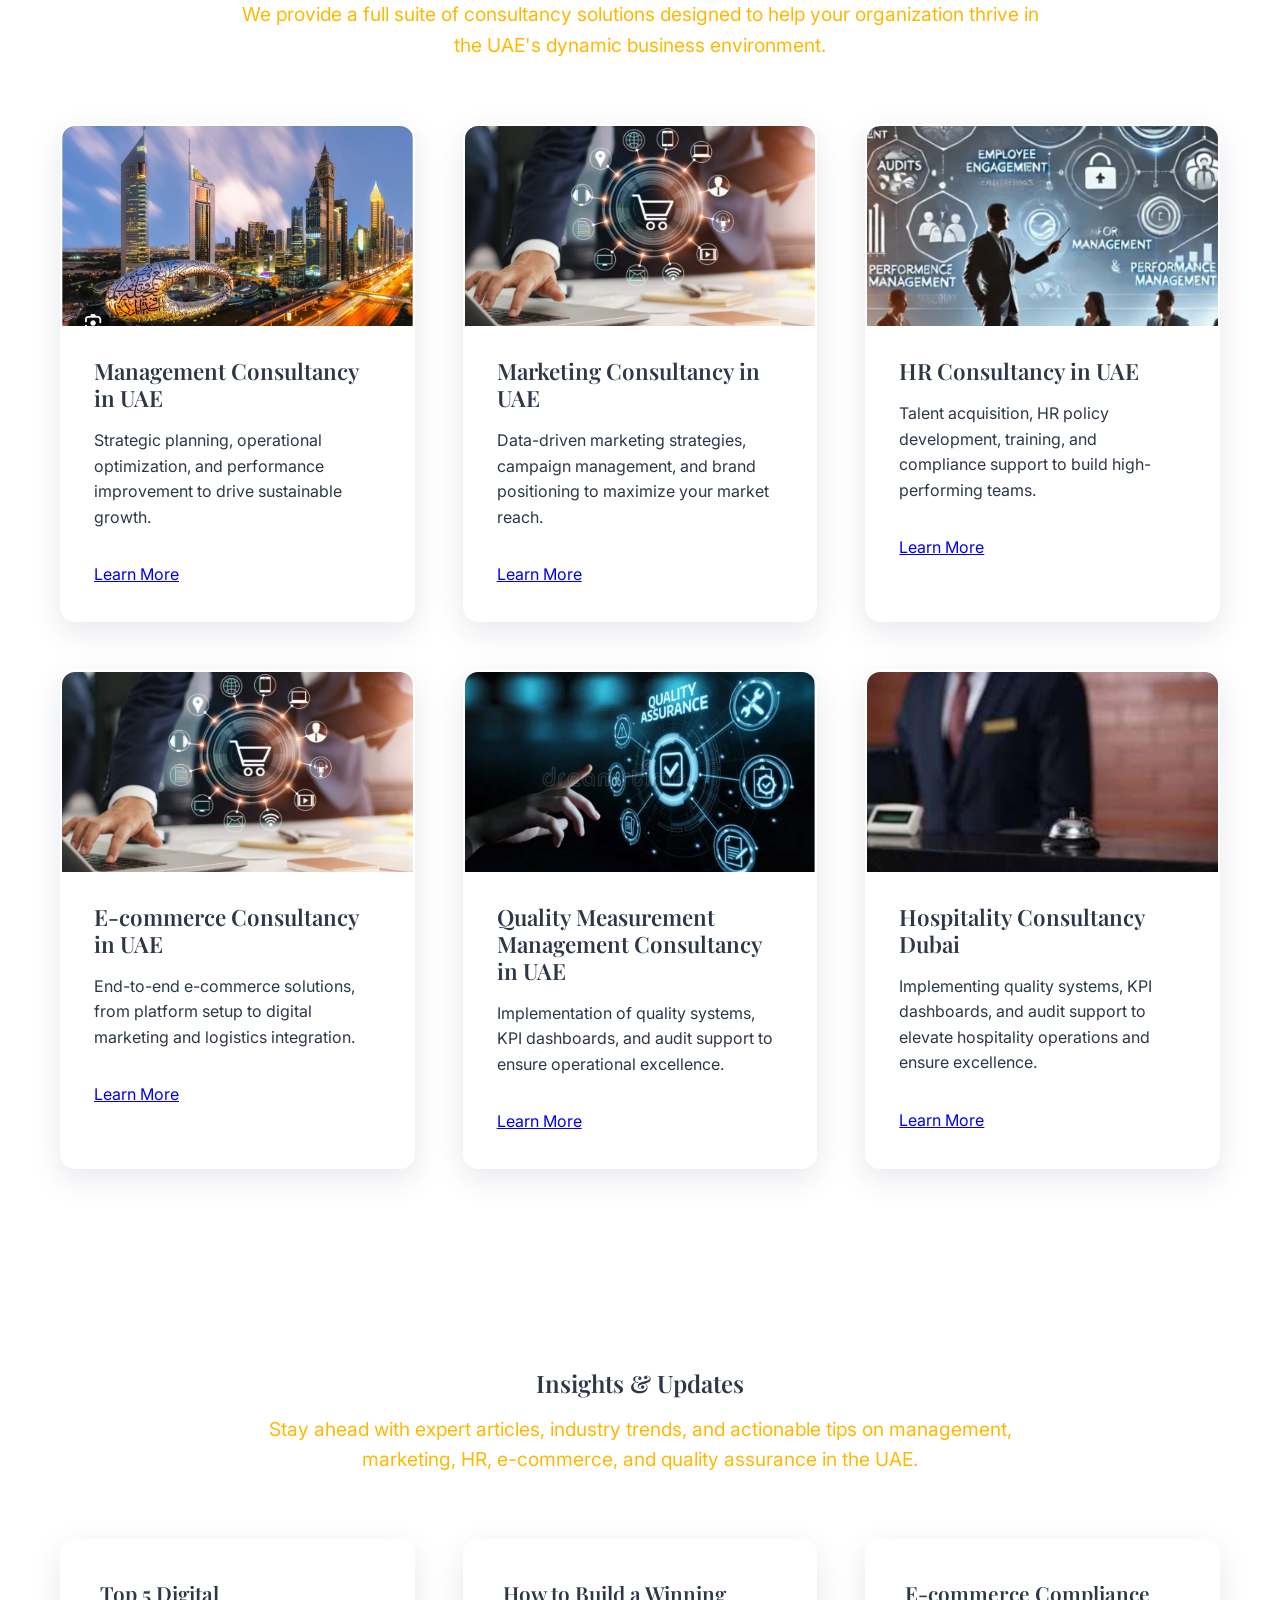
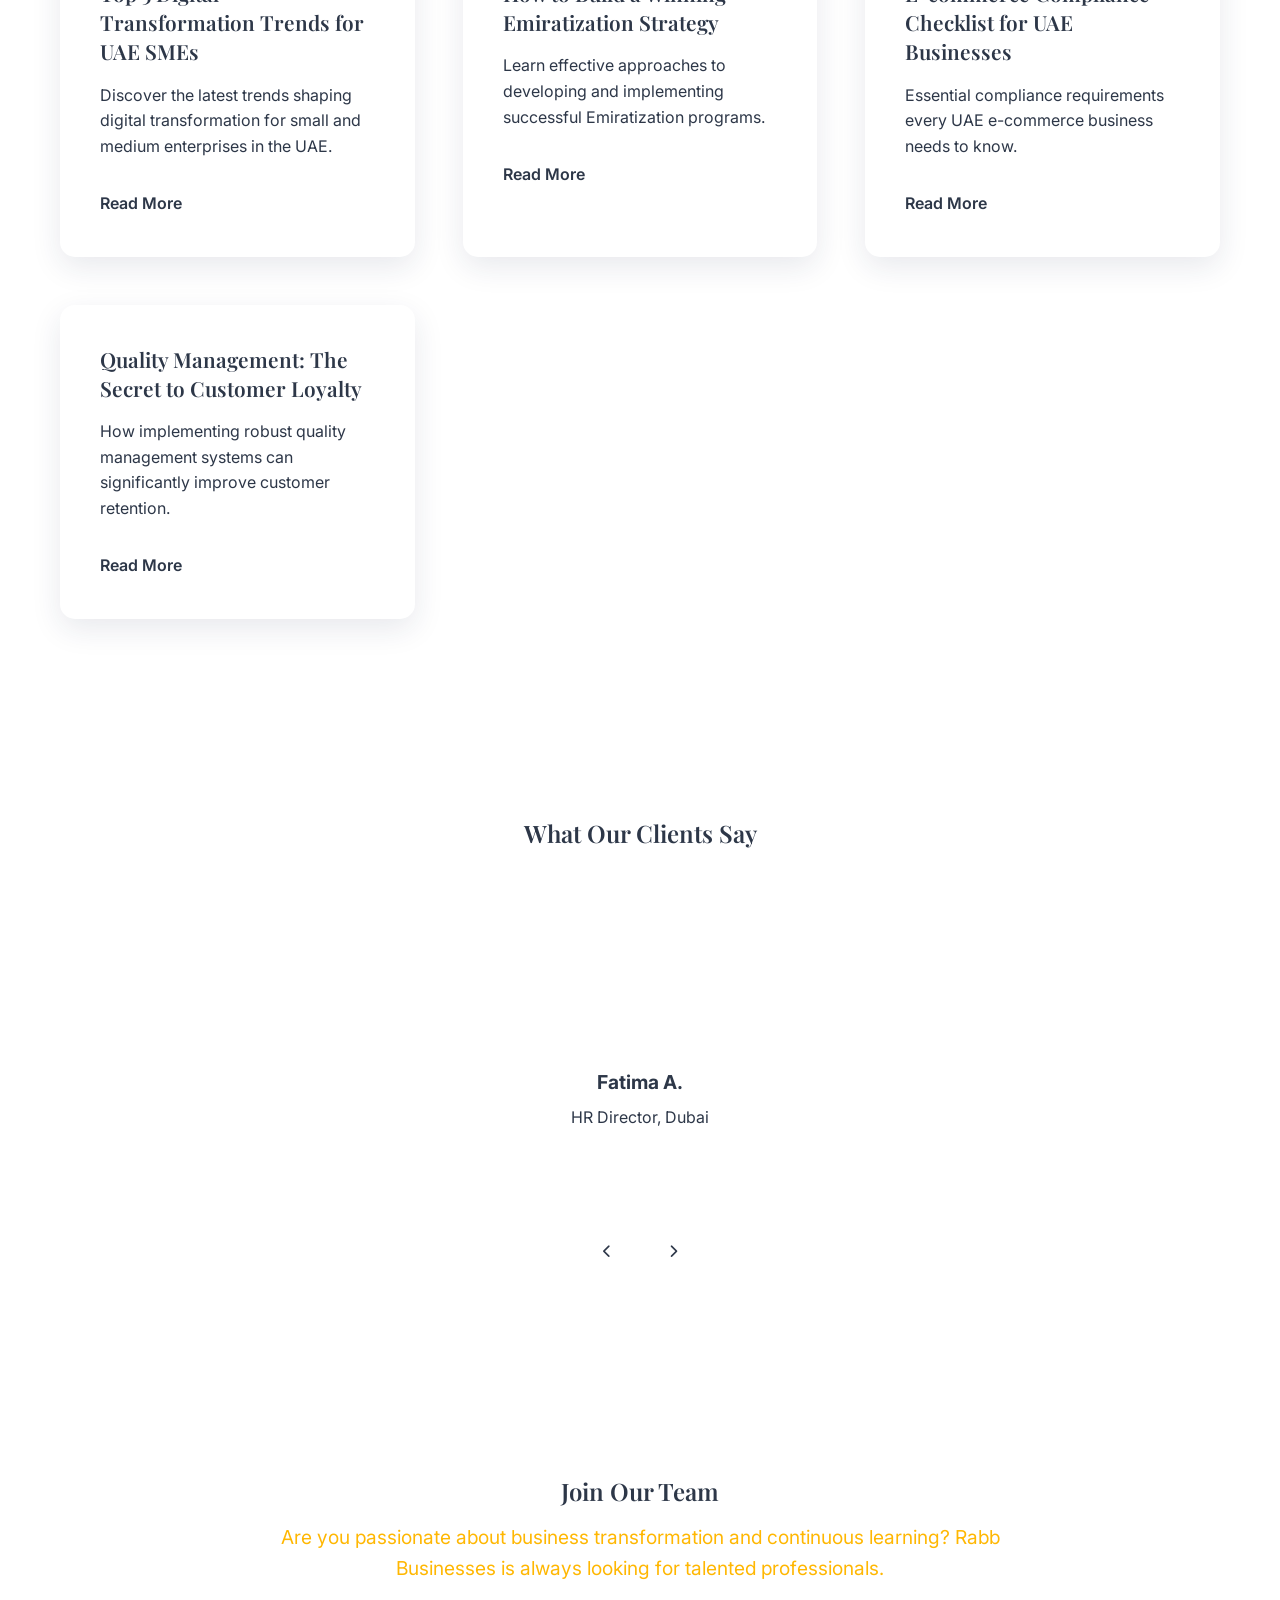
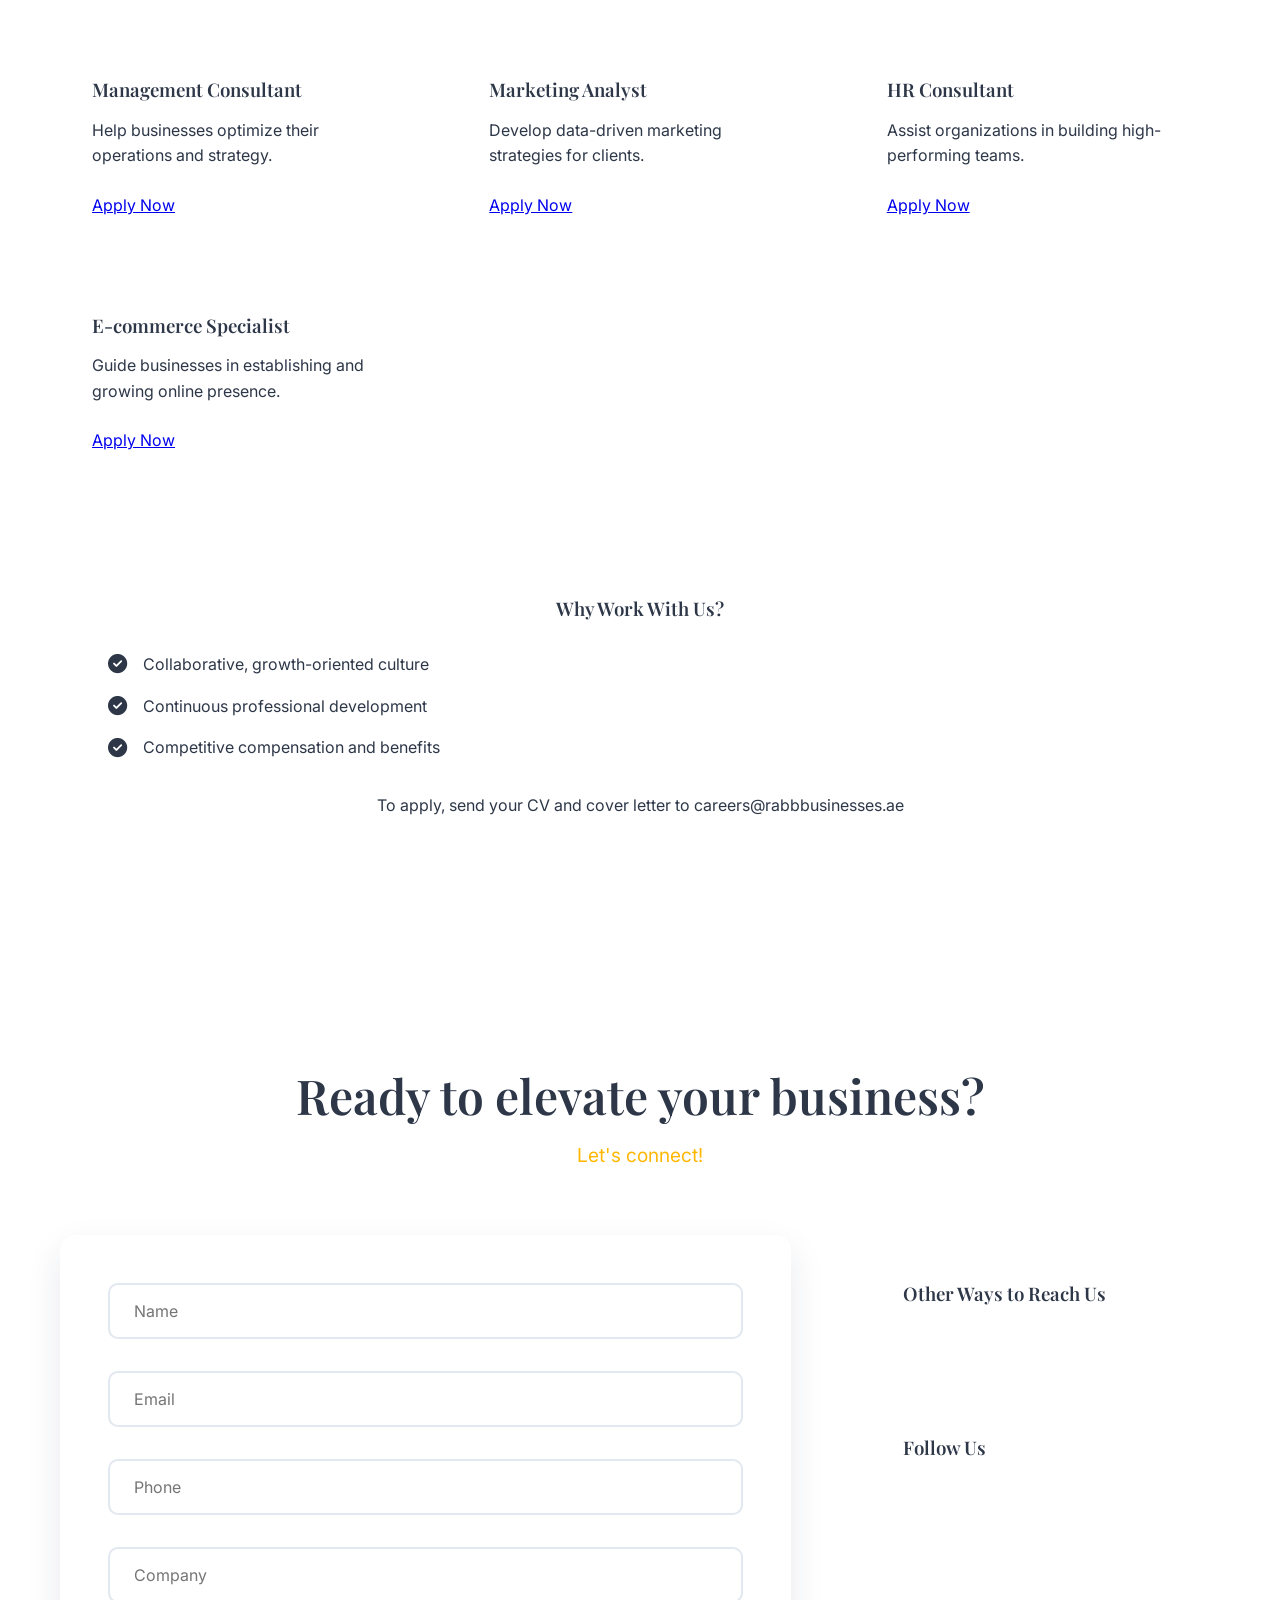
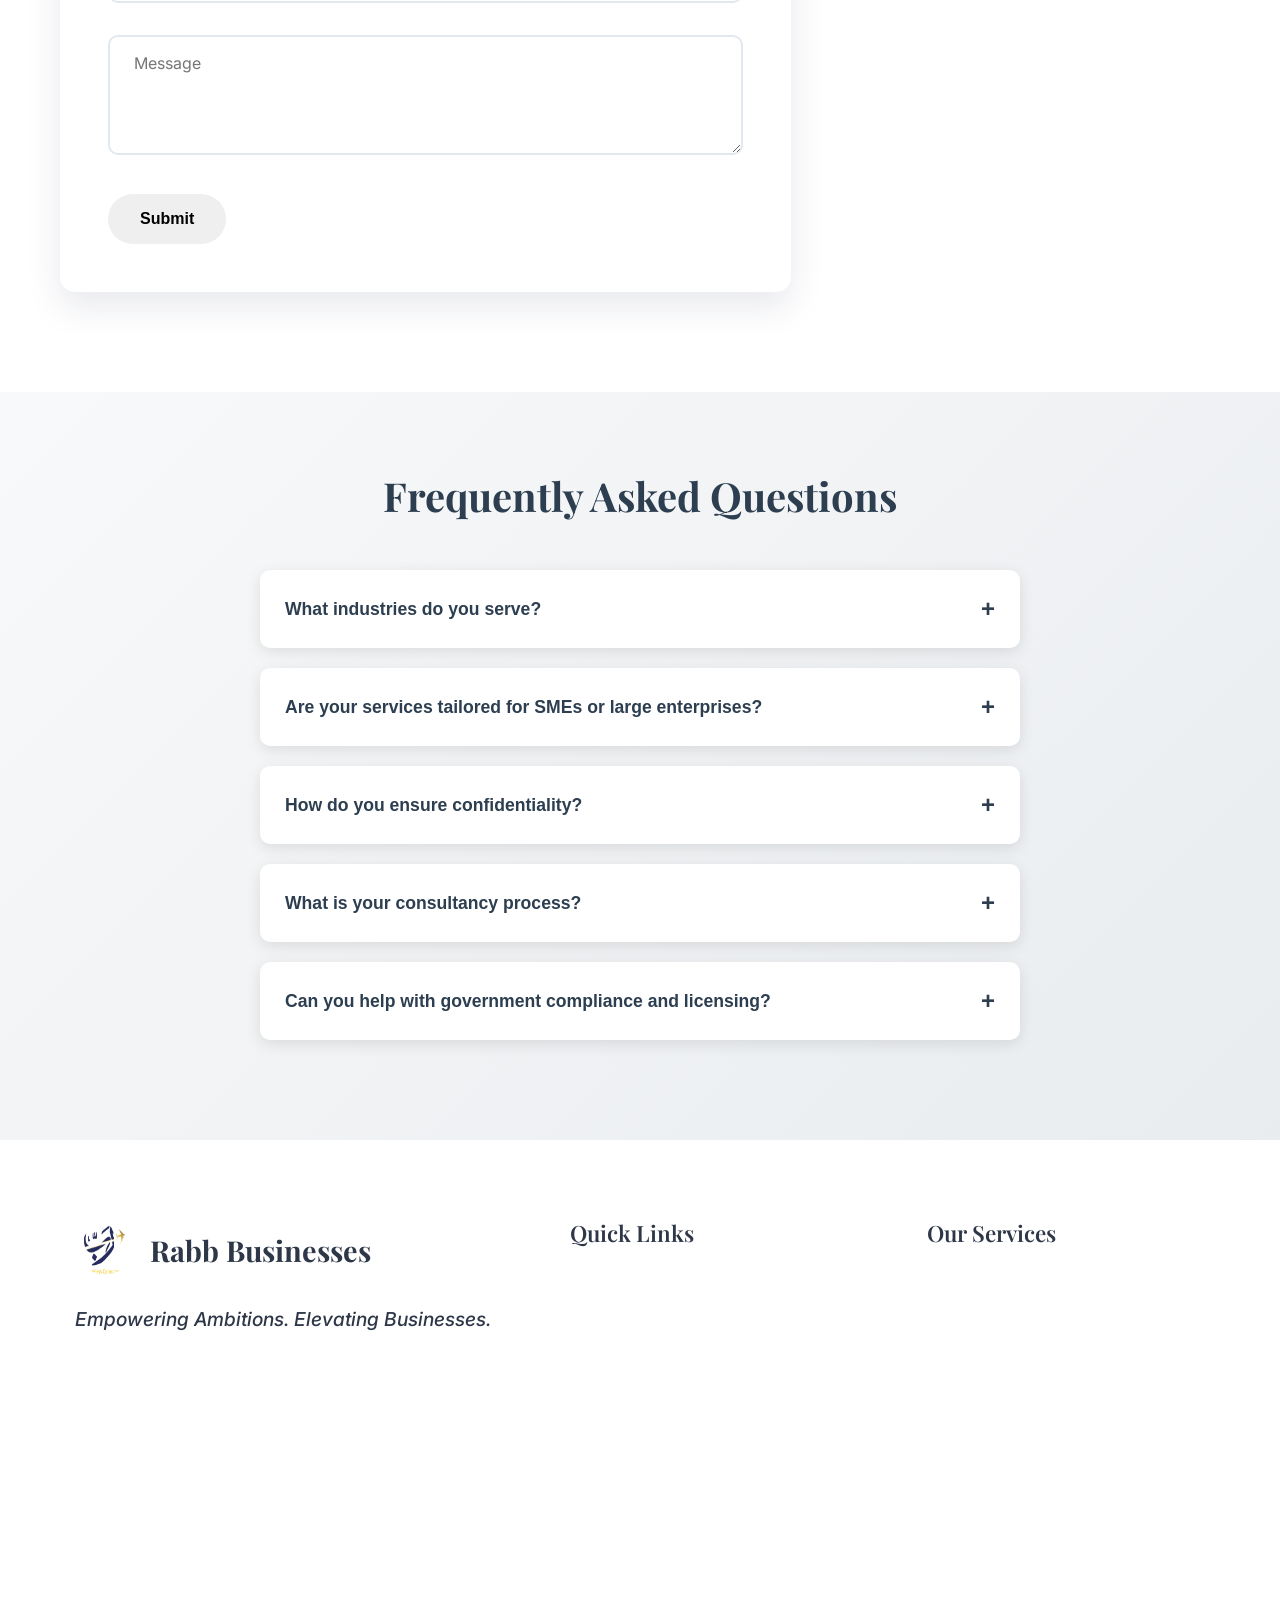
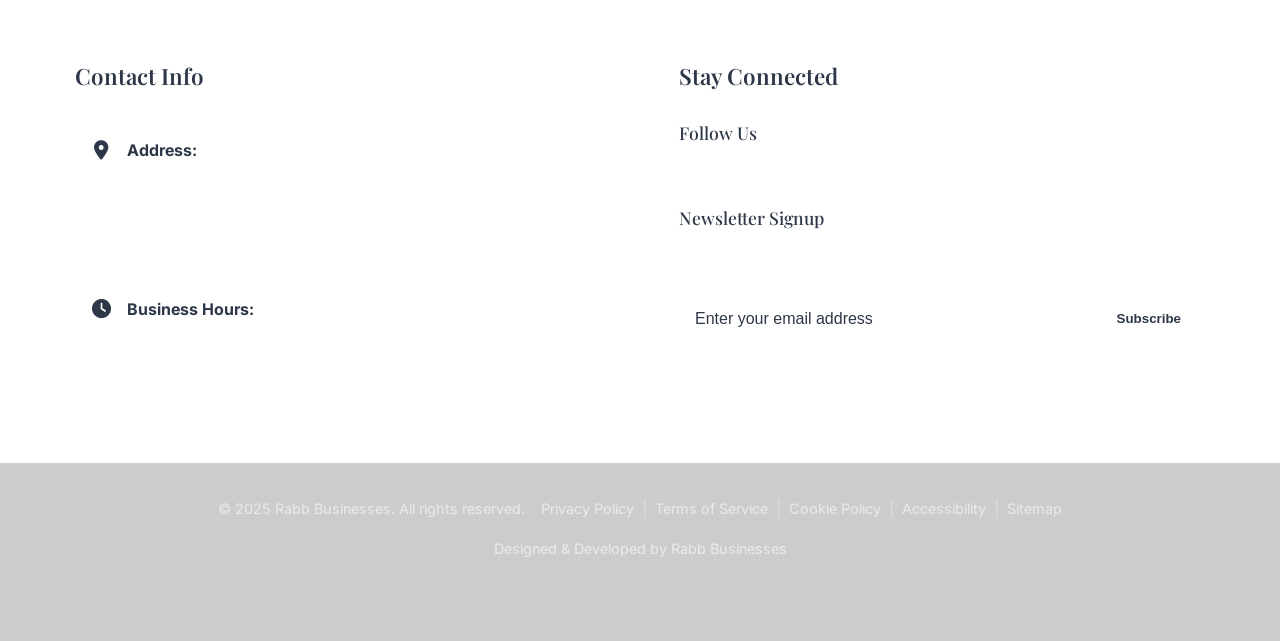
==== commit 6df7bd8a: "Update index.html" ====
--- a/index.html
+++ b/index.html
@@ -79,16 +79,7 @@
             </div>
         </div>
 
-        <!-- Slide Navigation -->
-        <div class="slide-nav">
-            <button class="slide-btn prev-btn" aria-label="Previous slide">
-                <i class="fas fa-chevron-left"></i>
-            </button>
-            <button class="slide-btn next-btn" aria-label="Next slide">
-                <i class="fas fa-chevron-right"></i>
-            </button>
-        </div>
-
+        
         <!-- Slide Indicators -->
         <div class="slide-indicators">
             <span class="indicator active" data-slide="0"></span>
@@ -718,4 +709,4 @@
  <script src="js/script.js"></script>
  <script src="js/translations.js"></script>
 </body>
-</html>+</html>
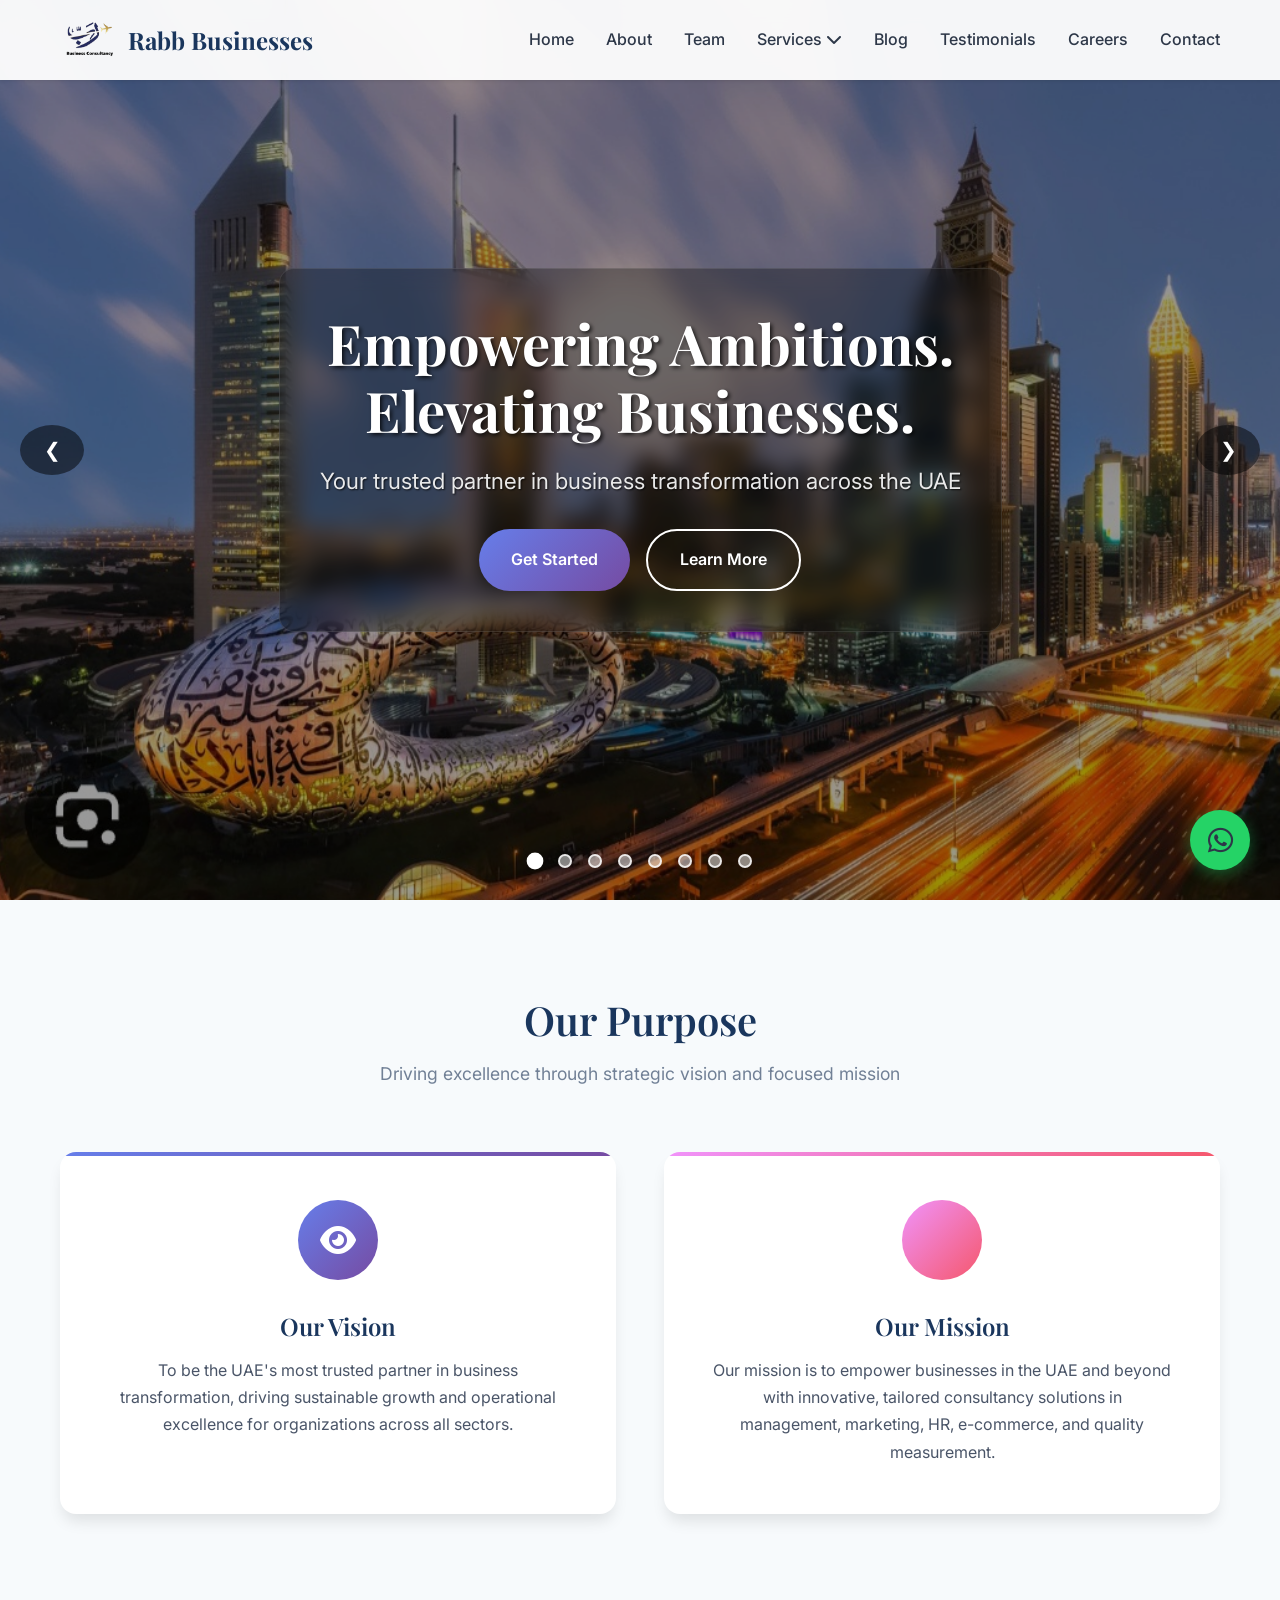
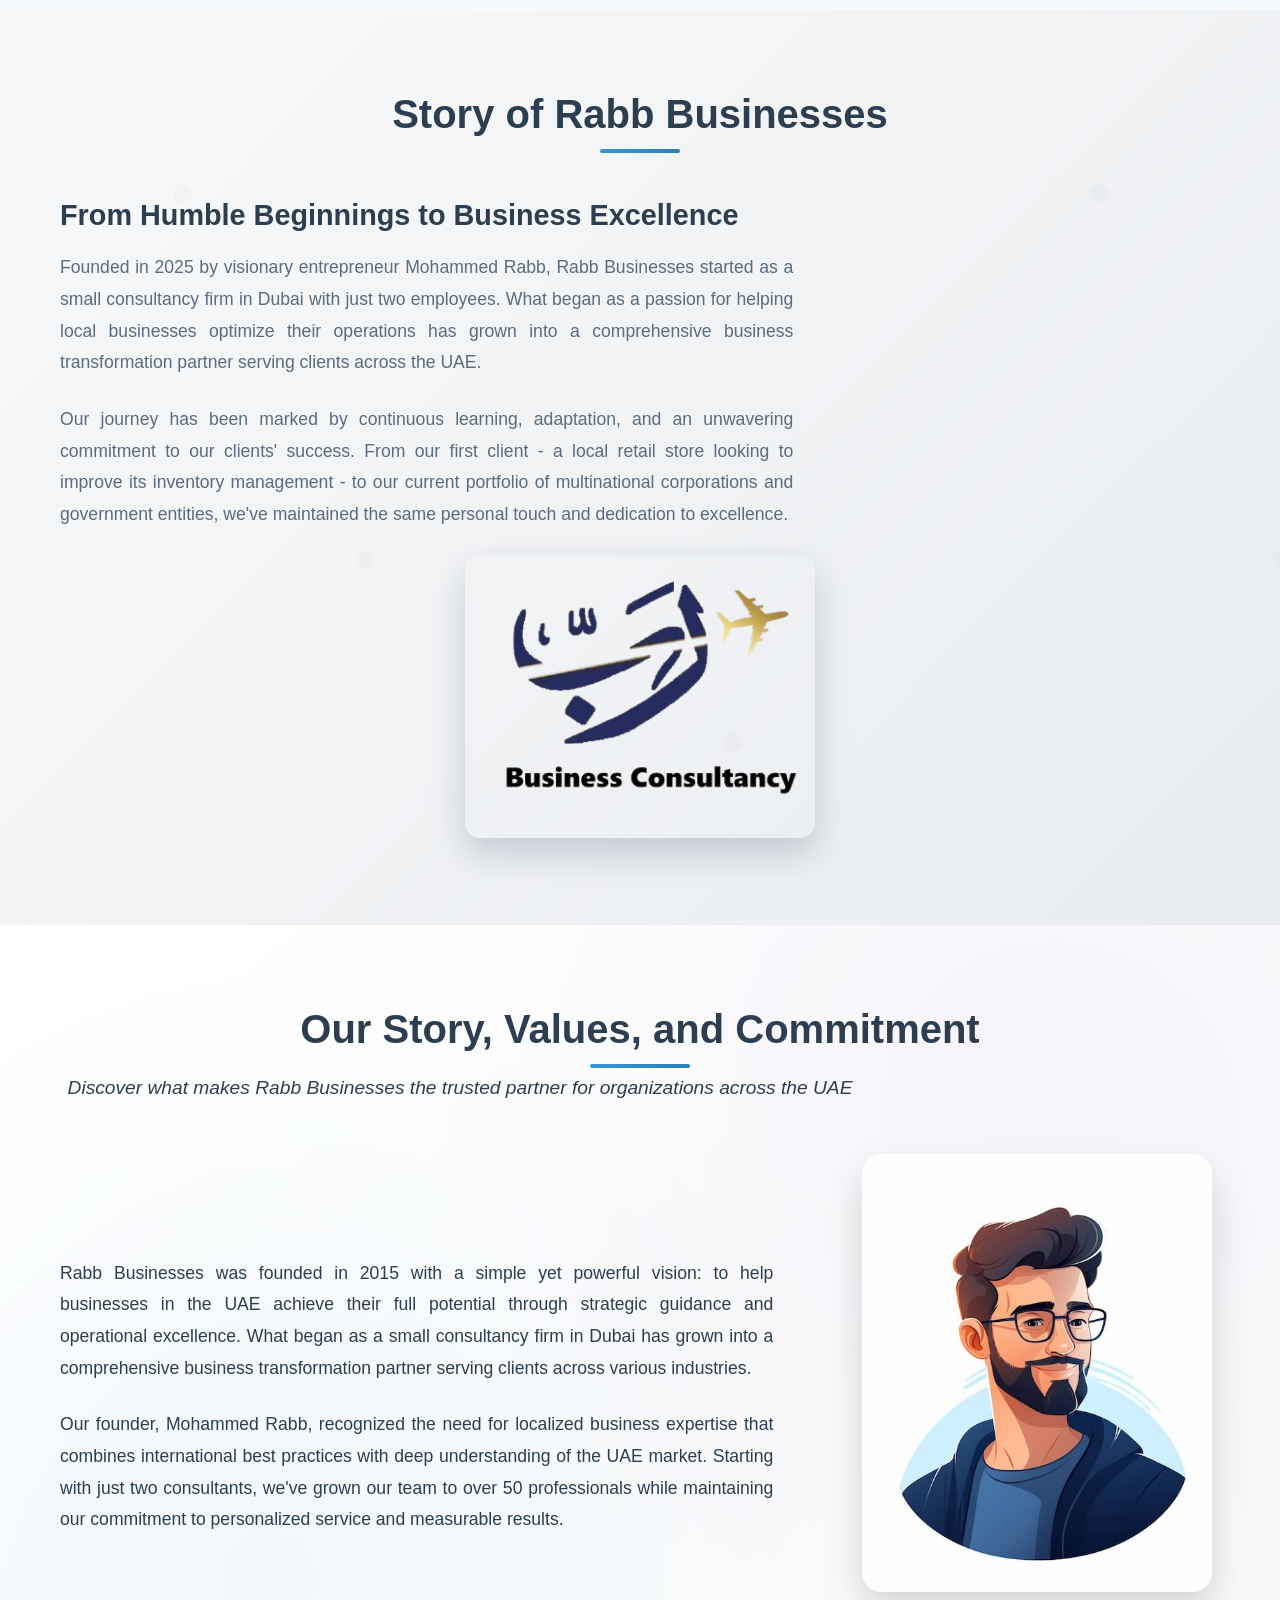
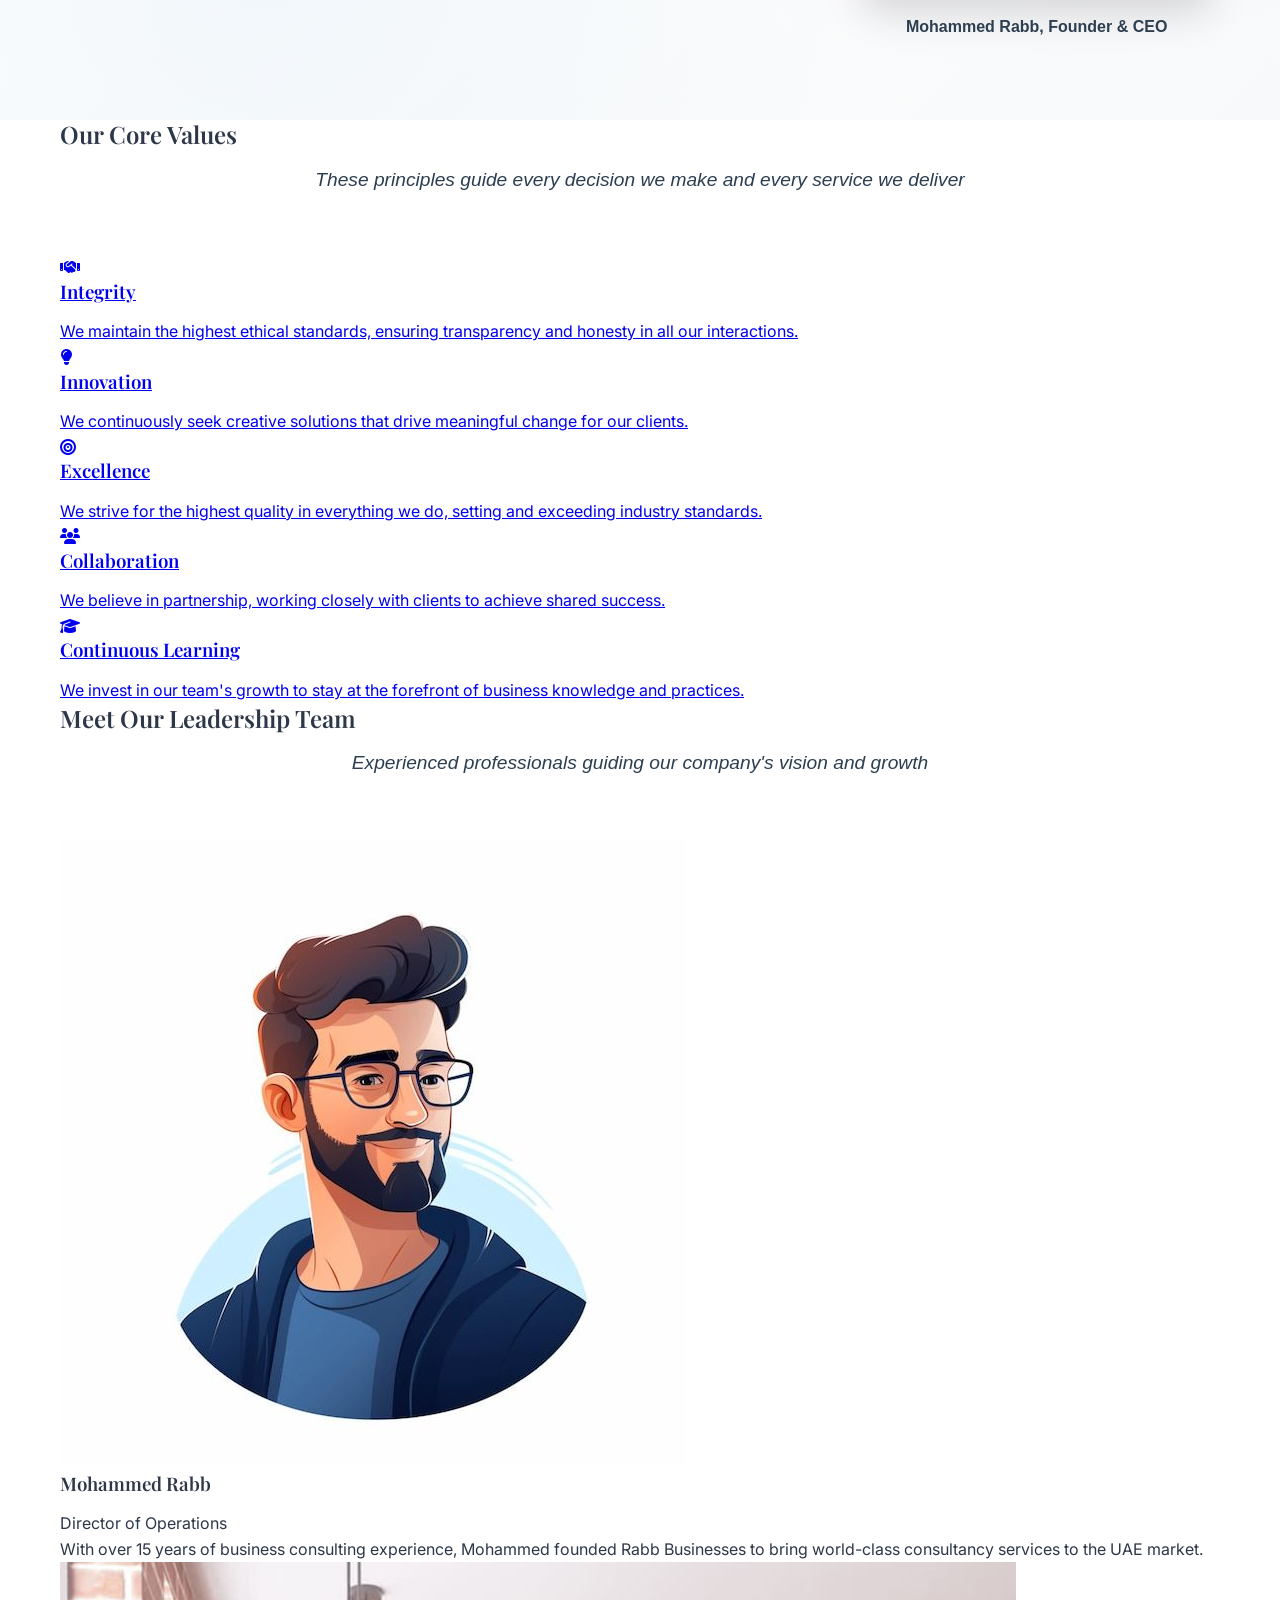
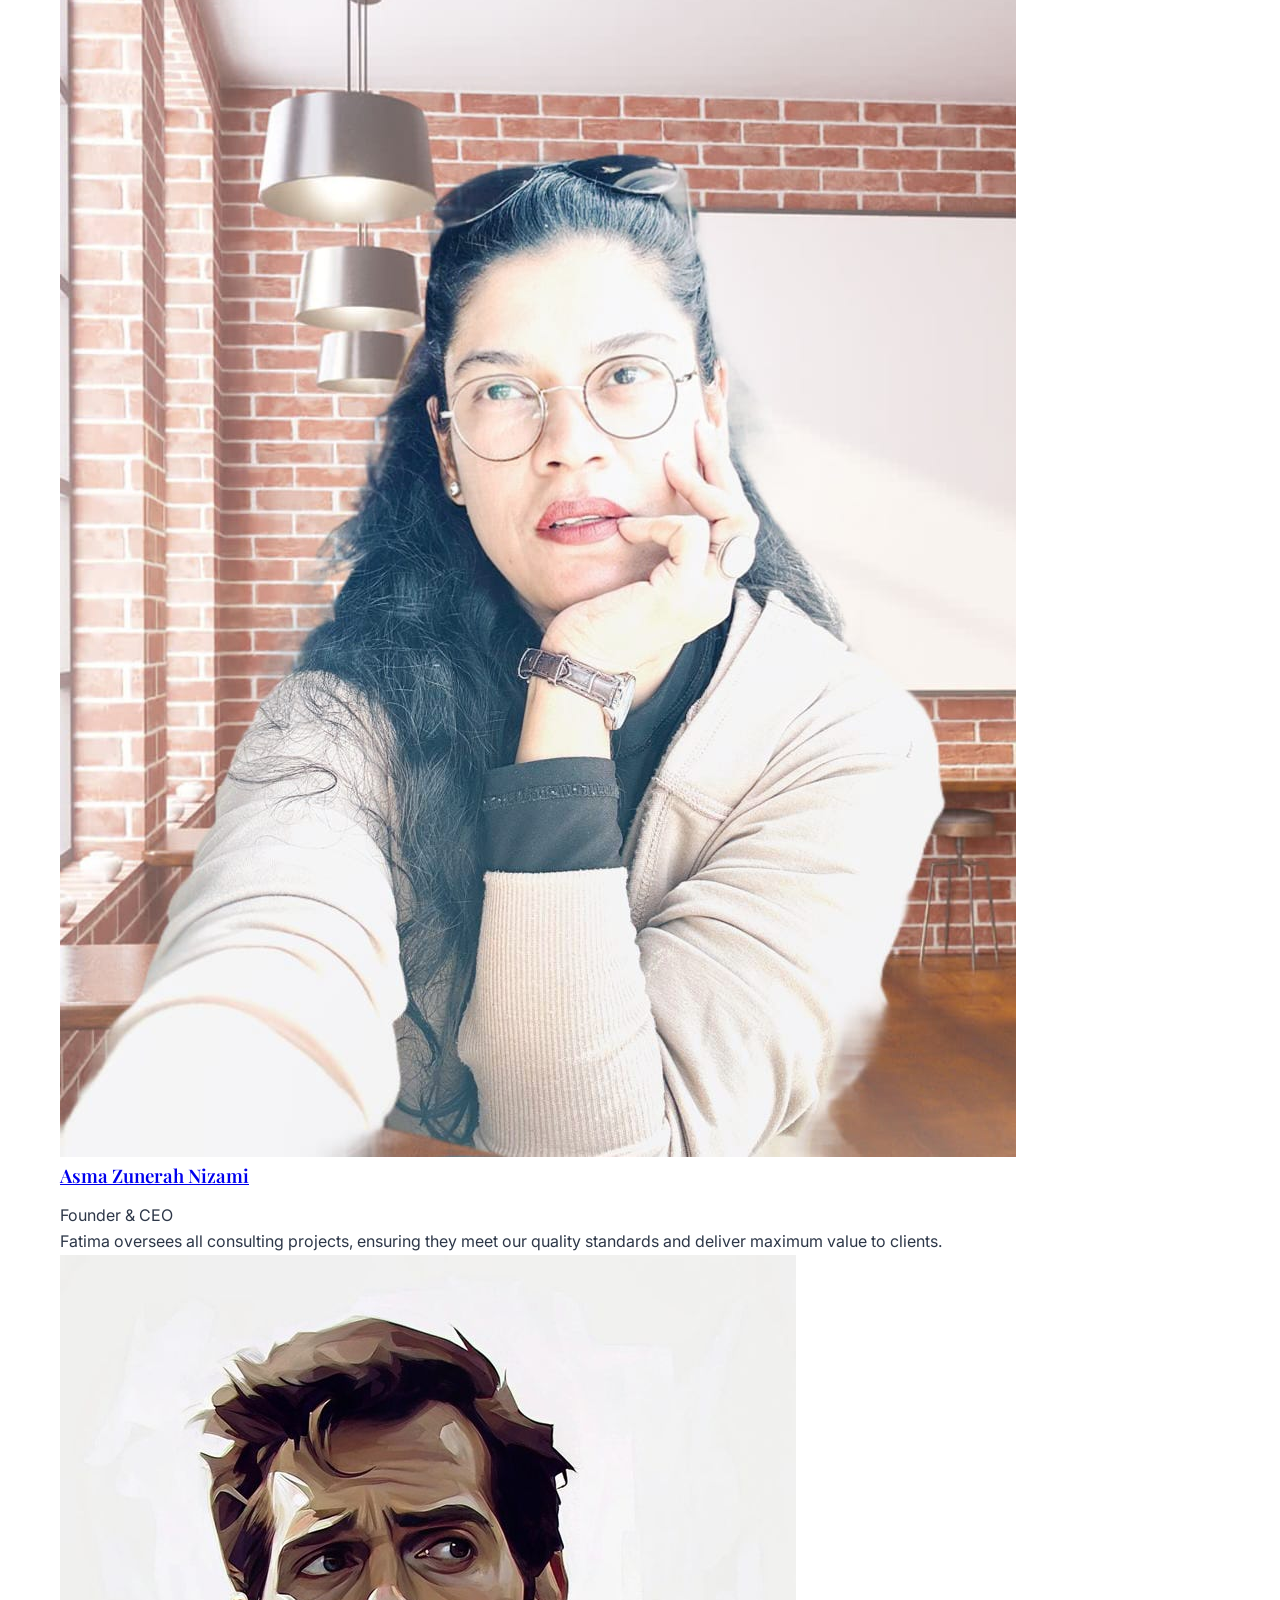
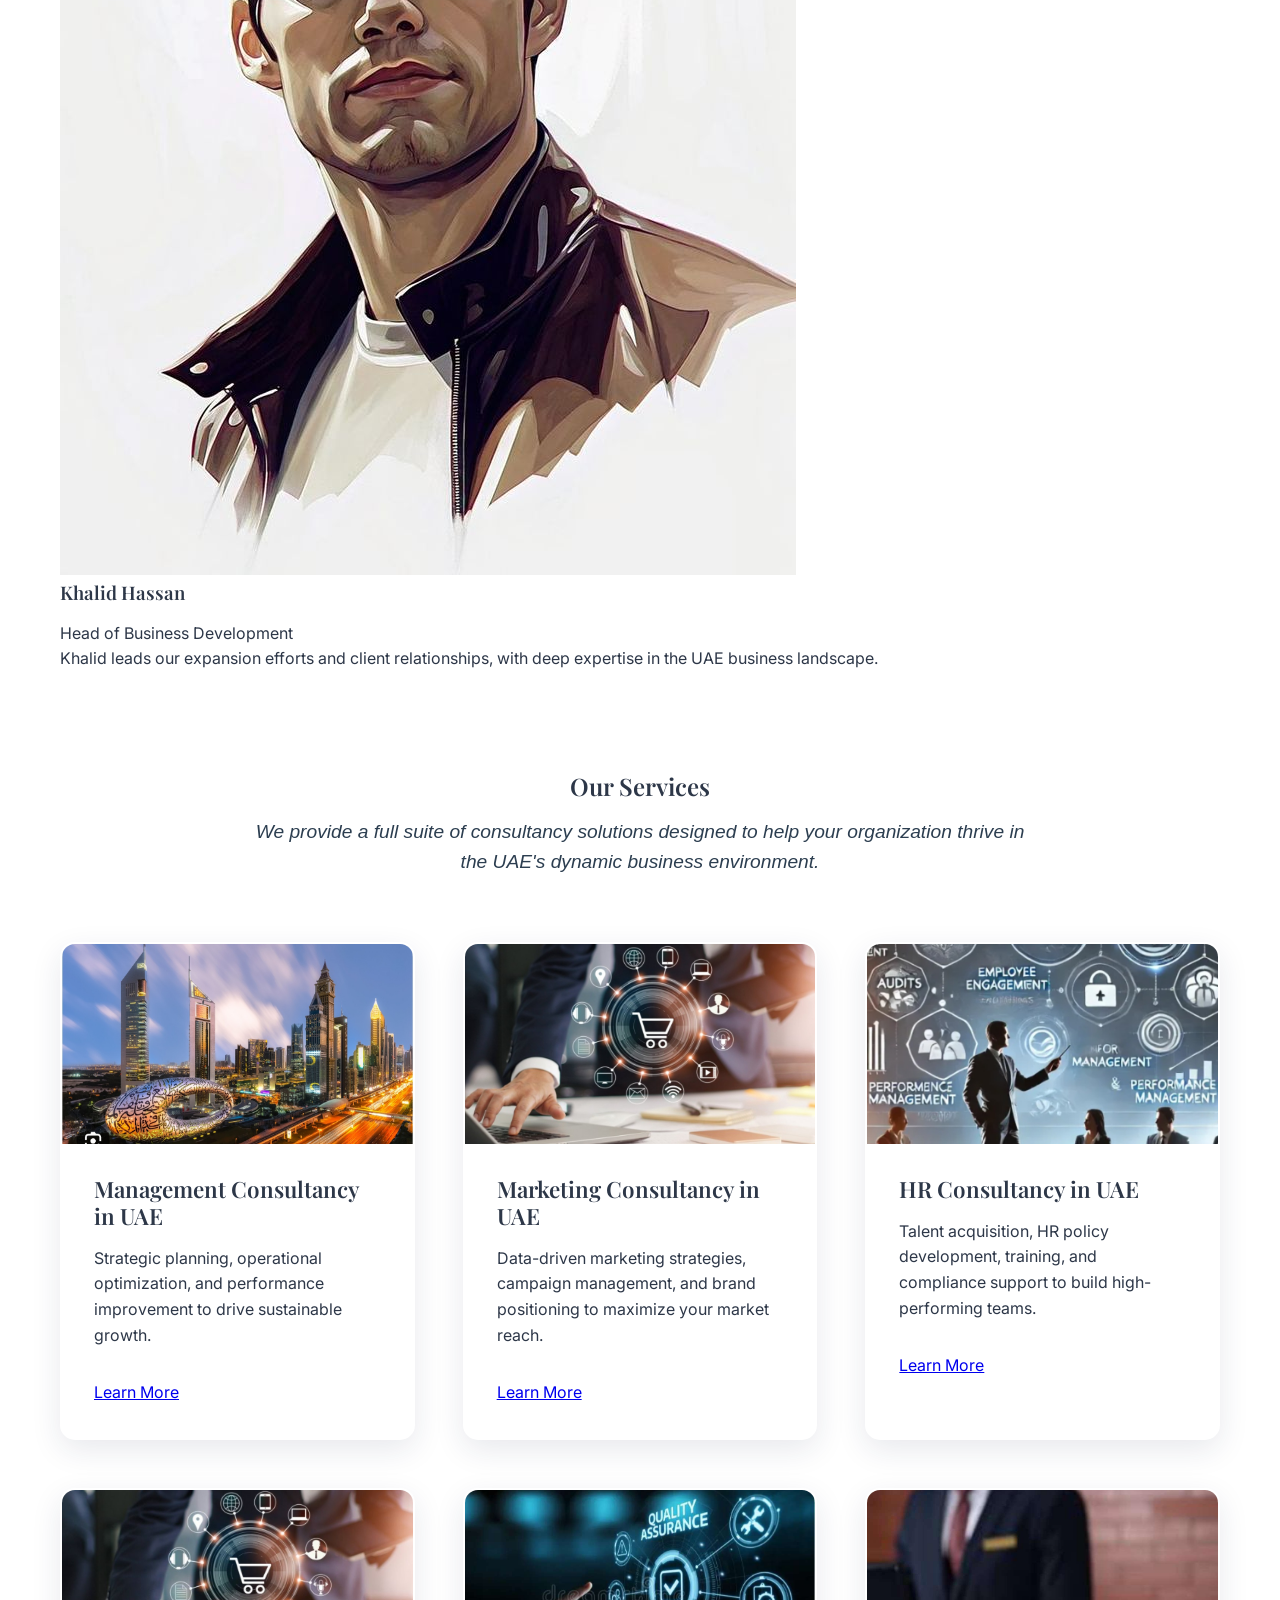
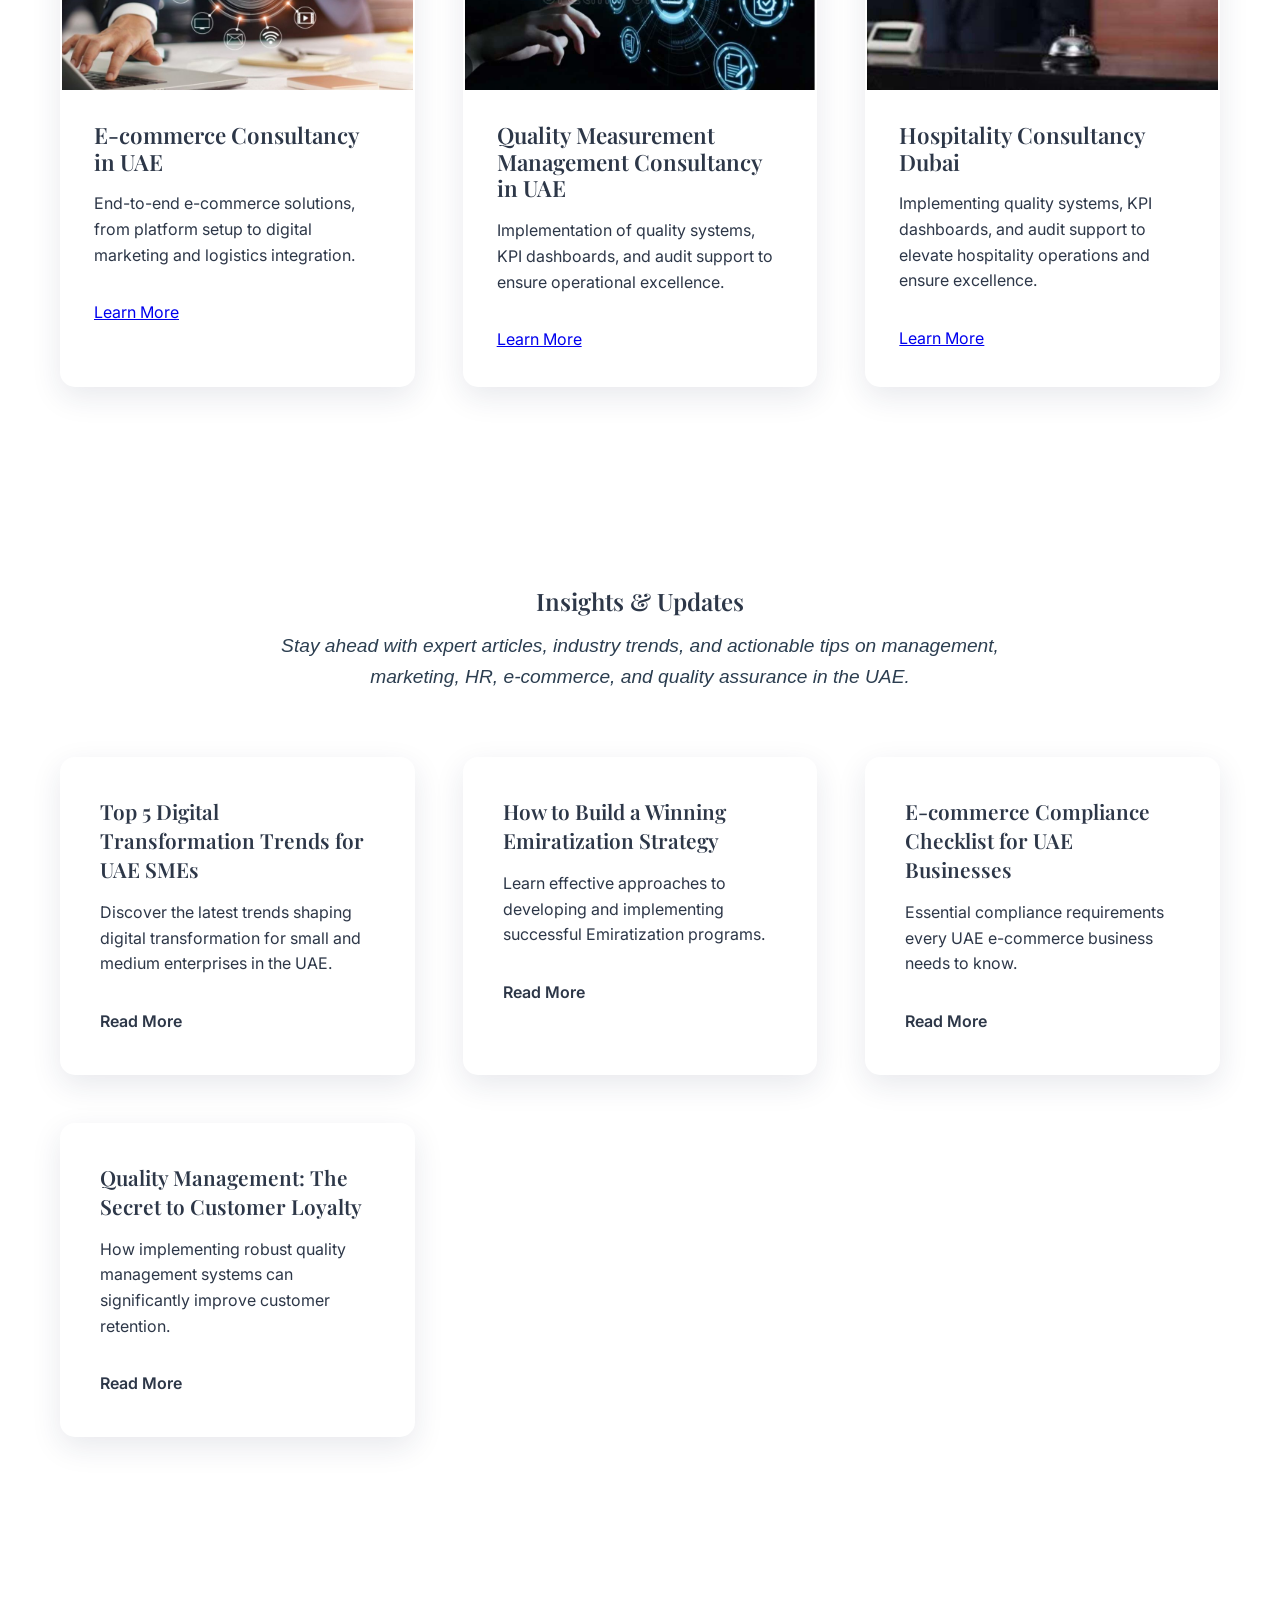
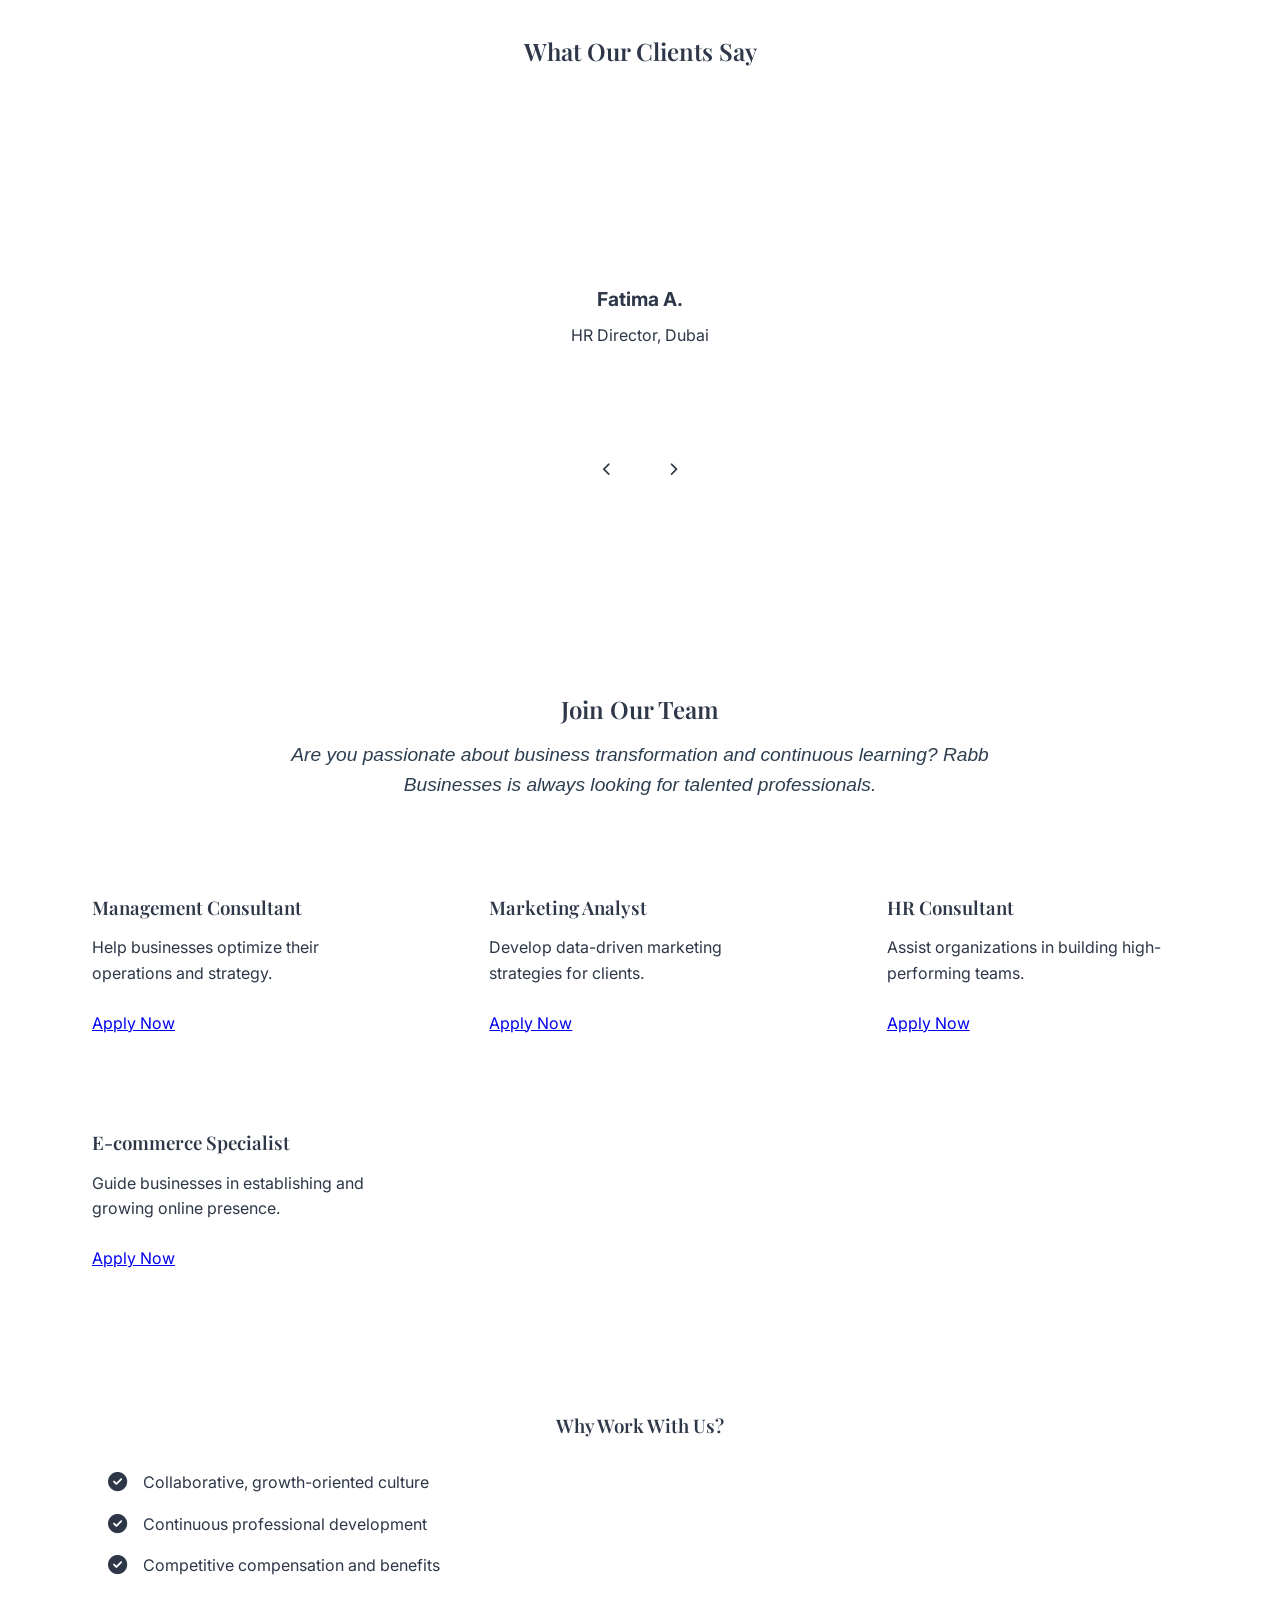
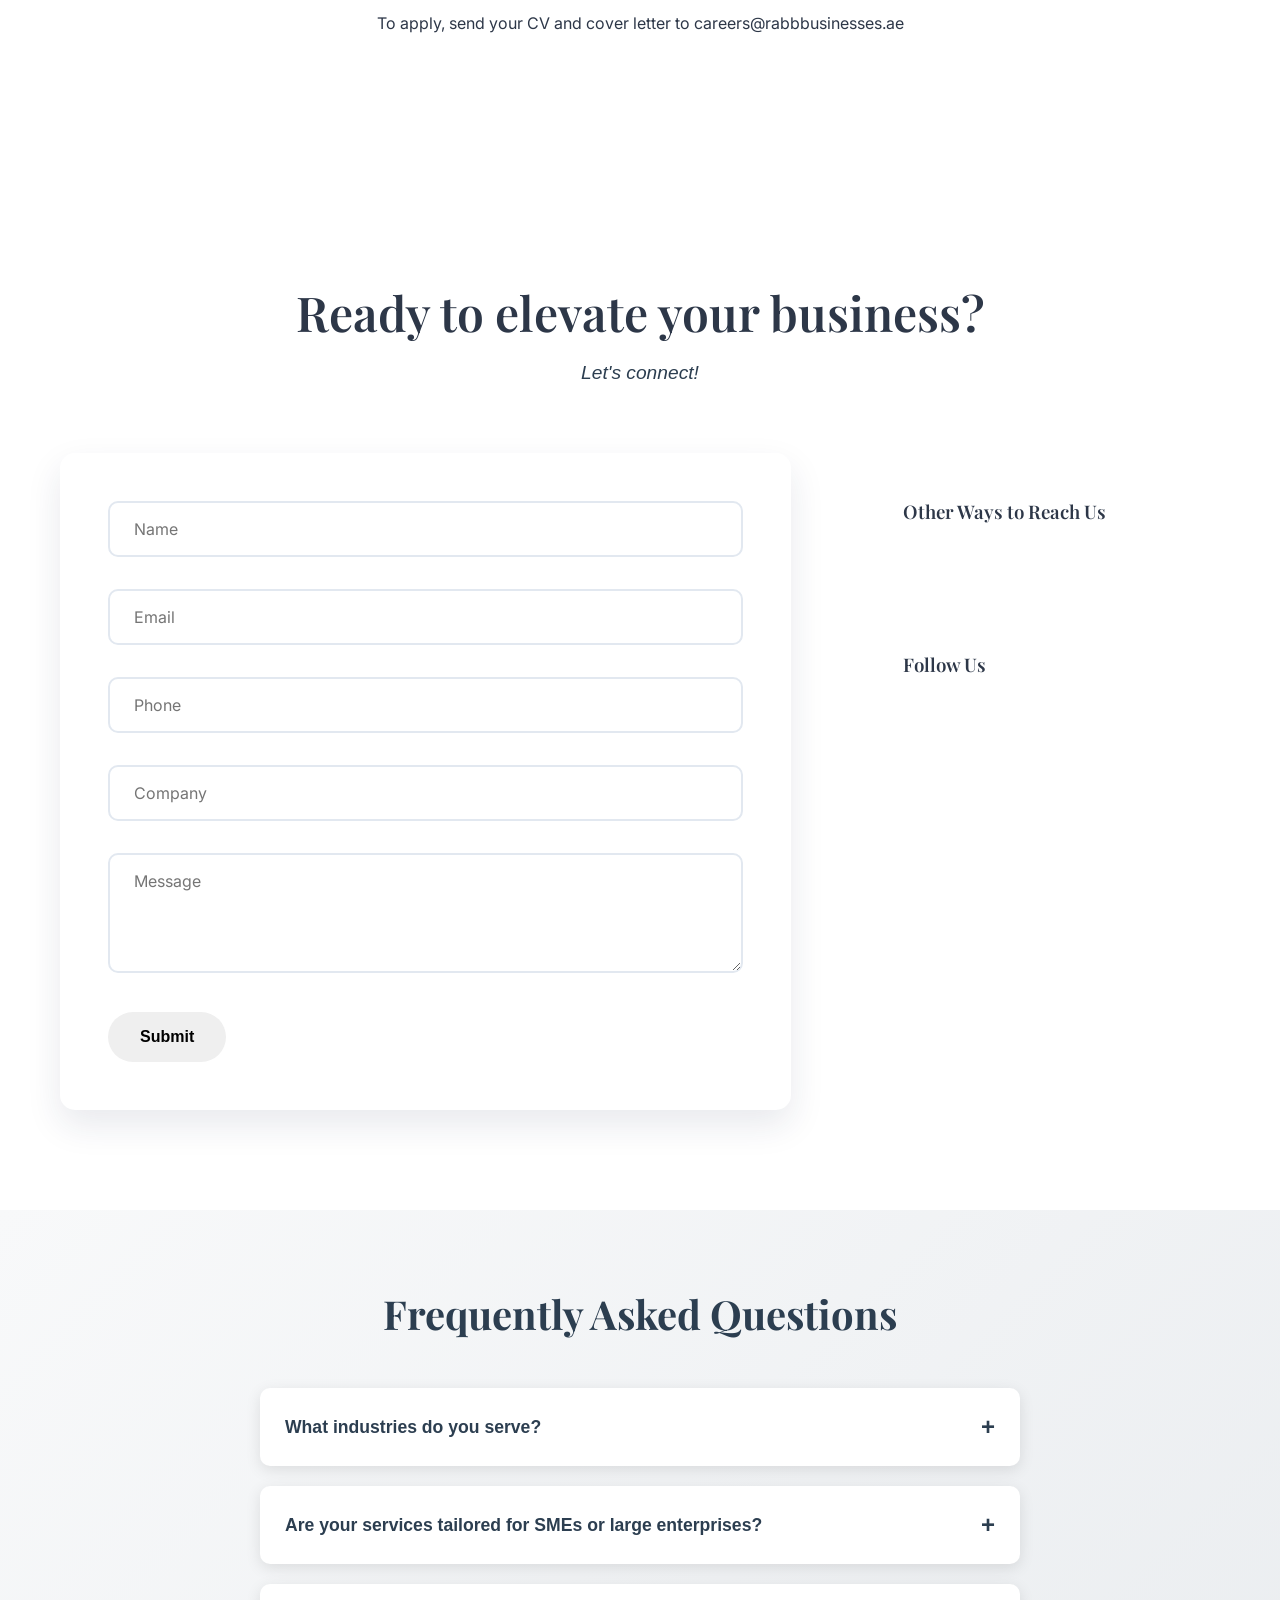
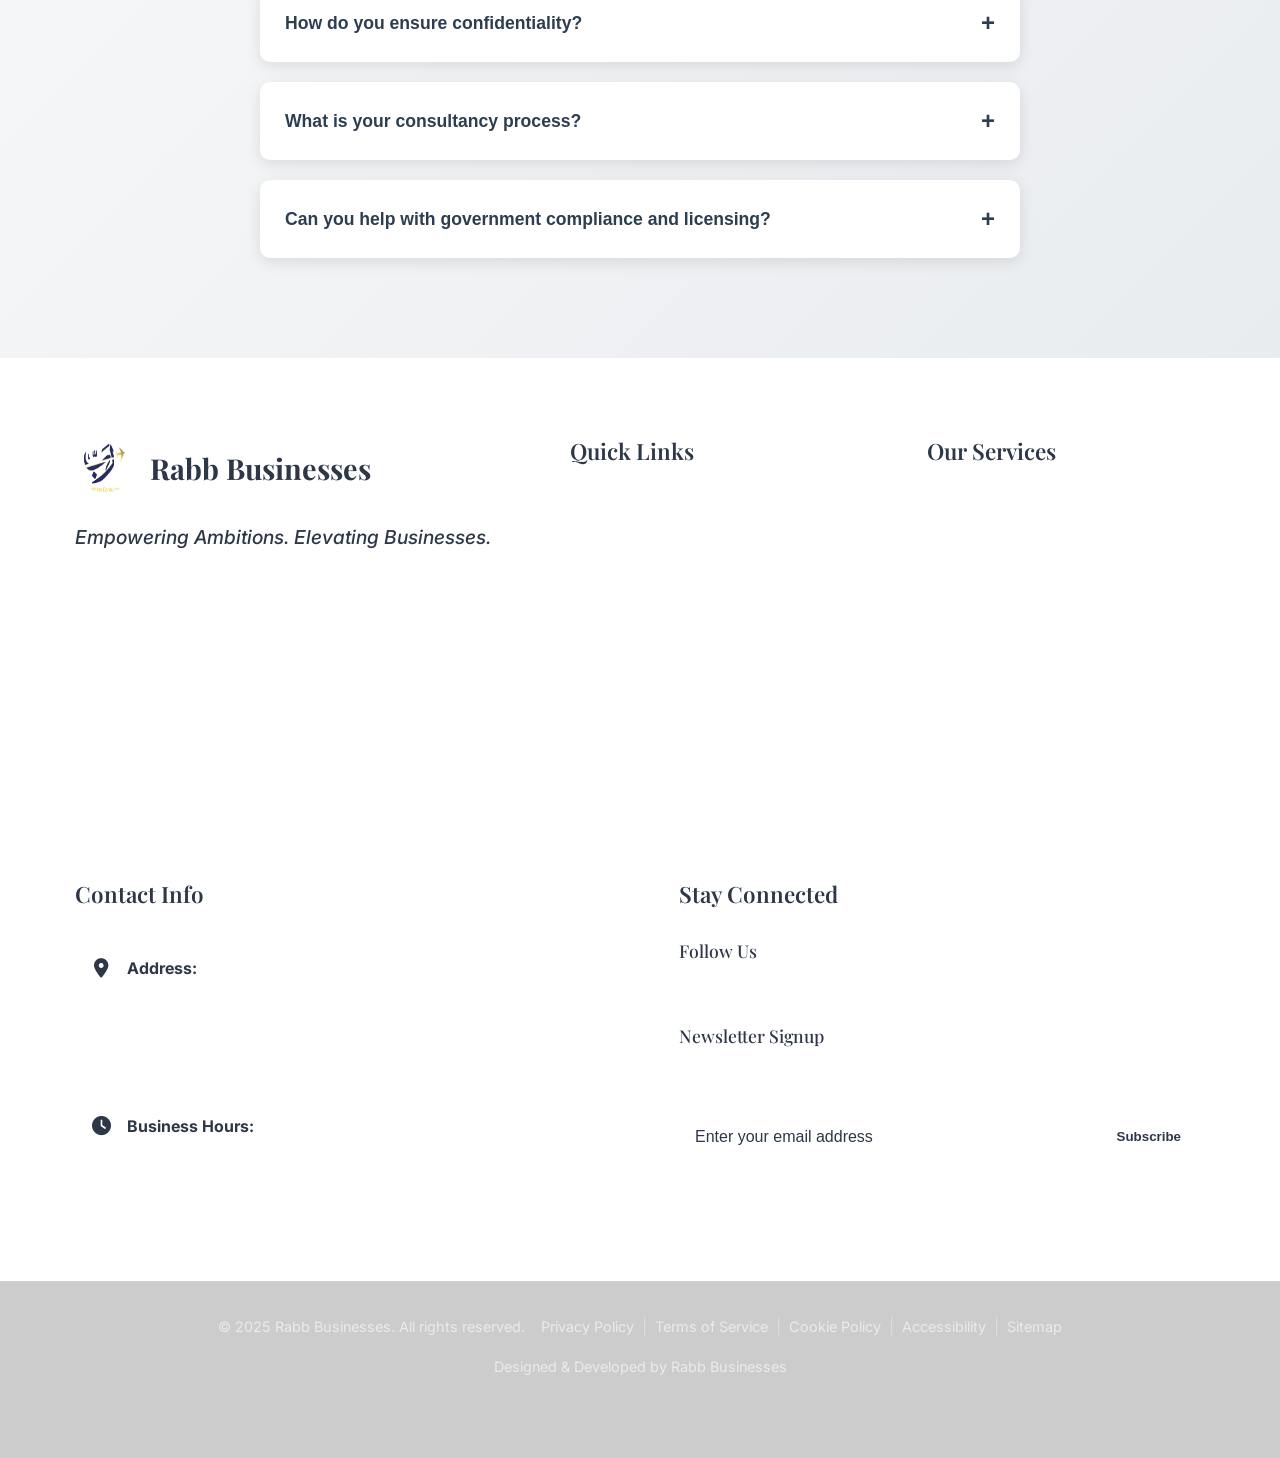
==== commit 9250c170: "Update index.html" ====
--- a/index.html
+++ b/index.html
@@ -120,7 +120,6 @@
             </div>
         </div>
     </section>
-<!-- Story of Rabb Businesses Section -->
 <section class="our-story">
     <div class="container">
         <h2>Story of Rabb Businesses</h2>
@@ -130,20 +129,7 @@
                 <p>Founded in 2025 by visionary entrepreneur Mohammed Rabb, Rabb Businesses started as a small consultancy firm in Dubai with just two employees. What began as a passion for helping local businesses optimize their operations has grown into a comprehensive business transformation partner serving clients across the UAE.</p>
                 
                 <p>Our journey has been marked by continuous learning, adaptation, and an unwavering commitment to our clients' success. From our first client - a local retail store looking to improve its inventory management - to our current portfolio of multinational corporations and government entities, we've maintained the same personal touch and dedication to excellence.</p>
-                
-                <h3>Milestones in Our Journey</h3>
-                <ul class="milestones">
-                    <li>
-                        <span class="year">2025</span>
-                        <span class="event">Recognized as "Top Emerging Consultancy Firm" by UAE Business Awards</span>
-                    </li>
-                    <li>
-                        <span class="year">2025</span>
-                        <span class="event">Expanded team to 50+ consultants serving 200+ clients annually</span>
-                    </li>
-                </ul>
-                
-                <p>Today, Rabb Businesses stands as a testament to the power of vision, perseverance, and client-focused service. Our story continues to unfold as we help shape the future of business in the UAE and beyond.</p>
+              </div>  
             </div>
             <div class="story-image">
                 <img src="images/logo.jpeg" alt="Rabb Businesses Team">
--- a/css/style.css
+++ b/css/style.css
@@ -571,91 +571,286 @@
         grid-template-columns: 1fr;
     }
 }
-/* ===== STORY SECTION ===== */
+/* Our Story Section Styles */
 .our-story {
-    padding: 100px 0;
-    background: var(--white);
+    background: linear-gradient(135deg, #f8f9fa 0%, #e9ecef 100%);
+    padding: 80px 0;
+    position: relative;
+    overflow: hidden;
+}
+
+.our-story::before {
+    content: '';
+    position: absolute;
+    top: 0;
+    left: 0;
+    right: 0;
+    bottom: 0;
+    background: url('data:image/svg+xml,<svg xmlns="http://www.w3.org/2000/svg" viewBox="0 0 100 100"><defs><pattern id="grain" width="100" height="100" patternUnits="userSpaceOnUse"><circle cx="20" cy="20" r="1" fill="%23000" opacity="0.02"/><circle cx="80" cy="80" r="1" fill="%23000" opacity="0.02"/><circle cx="40" cy="60" r="1" fill="%23000" opacity="0.02"/></pattern></defs><rect width="100" height="100" fill="url(%23grain)"/></svg>');
+    pointer-events: none;
+}
+
+.container {
+    max-width: 1200px;
+    margin: 0 auto;
+    padding: 0 20px;
+    position: relative;
+    z-index: 1;
 }
 
 .our-story h2 {
     text-align: center;
-    margin-bottom: 3rem;
-    font-size: 3rem;
-    color: var(--primary-navy);
+    font-size: 2.5rem;
+    font-weight: 700;
+    color: #2c3e50;
+    margin-bottom: 60px;
+    position: relative;
+    font-family: 'Segoe UI', Tahoma, Geneva, Verdana, sans-serif;
+}
+
+.our-story h2::after {
+    content: '';
+    position: absolute;
+    bottom: -15px;
+    left: 50%;
+    transform: translateX(-50%);
+    width: 80px;
+    height: 4px;
+    background: linear-gradient(90deg, #3498db, #2980b9);
+    border-radius: 2px;
 }
 
 .story-content {
     display: grid;
     grid-template-columns: 2fr 1fr;
-    gap: 4rem;
+    gap: 60px;
     align-items: start;
 }
 
 .story-text h3 {
-    color: var(--primary-navy);
-    margin-bottom: 1.5rem;
     font-size: 1.8rem;
+    font-weight: 600;
+    color: #2c3e50;
+    margin-bottom: 20px;
+    font-family: 'Segoe UI', Tahoma, Geneva, Verdana, sans-serif;
 }
 
 .story-text p {
-    color: var(--medium-gray);
     font-size: 1.1rem;
     line-height: 1.8;
-    margin-bottom: 2rem;
+    color: #5a6c7d;
+    margin-bottom: 25px;
+    text-align: justify;
+    font-family: 'Segoe UI', Tahoma, Geneva, Verdana, sans-serif;
 }
 
 .milestones {
     list-style: none;
-    margin: 2rem 0;
+    padding: 0;
+    margin: 30px 0;
 }
 
 .milestones li {
     display: flex;
     align-items: center;
-    margin-bottom: 1.5rem;
-    padding: 1.5rem;
-    background: var(--light-gray);
-    border-radius: 10px;
-    border-left: 4px solid var(--primary-gold);
+    margin-bottom: 20px;
+    padding: 20px;
+    background: white;
+    border-radius: 12px;
+    box-shadow: 0 4px 15px rgba(0,0,0,0.08);
+    transition: transform 0.3s ease, box-shadow 0.3s ease;
+    position: relative;
+    overflow: hidden;
+}
+
+.milestones li::before {
+    content: '';
+    position: absolute;
+    left: 0;
+    top: 0;
+    bottom: 0;
+    width: 4px;
+    background: linear-gradient(180deg, #3498db, #2980b9);
+}
+
+.milestones li:hover {
+    transform: translateY(-5px);
+    box-shadow: 0 8px 25px rgba(0,0,0,0.12);
 }
 
 .milestones .year {
+    font-size: 1.2rem;
     font-weight: 700;
-    color: var(--primary-navy);
-    font-size: 1.2rem;
-    margin-right: 1.5rem;
+    color: #3498db;
+    margin-right: 20px;
     min-width: 60px;
+    background: linear-gradient(135deg, #e3f2fd, #bbdefb);
+    padding: 8px 12px;
+    border-radius: 8px;
+    text-align: center;
 }
 
 .milestones .event {
-    color: var(--medium-gray);
     font-size: 1rem;
-}
-
+    color: #2c3e50;
+    font-weight: 500;
+    flex: 1;
+}
+
+.story-image {
+    position: relative;
+    text-align: center;
+}
+
+.story-image img {
+    width: 100%;
+    max-width: 350px;
+    height: auto;
+    border-radius: 20px;
+    box-shadow: 0 20px 40px rgba(0,0,0,0.15);
+    transition: transform 0.3s ease, box-shadow 0.3s ease;
+    object-fit: cover;
+}
+
+.story-image img:hover {
+    transform: scale(1.05);
+    box-shadow: 0 25px 50px rgba(0,0,0,0.2);
+}
+
+/* Responsive Design */
+@media (max-width: 768px) {
+    .our-story {
+        padding: 60px 0;
+    }
+    
+    .container {
+        padding: 0 15px;
+    }
+    
+    .our-story h2 {
+        font-size: 2rem;
+        margin-bottom: 40px;
+    }
+    
+    .story-content {
+        grid-template-columns: 1fr;
+        gap: 40px;
+    }
+    
+    .story-text h3 {
+        font-size: 1.5rem;
+    }
+    
+    .story-text p {
+        font-size: 1rem;
+        text-align: left;
+    }
+    
+    .milestones li {
+        flex-direction: column;
+        text-align: center;
+        padding: 15px;
+    }
+    
+    .milestones .year {
+        margin-right: 0;
+        margin-bottom: 10px;
+        min-width: auto;
+    }
+    
+    .story-image img {
+        max-width: 280px;
+    }
+}
+
+@media (max-width: 480px) {
+    .our-story h2 {
+        font-size: 1.8rem;
+    }
+    
+    .story-text h3 {
+        font-size: 1.3rem;
+    }
+    
+    .story-text p {
+        font-size: 0.95rem;
+    }
+    
+    .milestones .year {
+        font-size: 1rem;
+    }
+    
+    .milestones .event {
+        font-size: 0.9rem;
+    }
+}
 .story-image img {
     width: 100%;
     border-radius: 15px;
     box-shadow: 0 15px 35px rgba(27, 41, 81, 0.2);
 }
 
-/* ===== ABOUT SECTION ===== */
+/* About Section Styles */
 .about-section {
-    padding: 100px 0;
-    background: linear-gradient(135deg, var(--light-navy), var(--primary-navy));
-    color: var(--white);
+    background: linear-gradient(135deg, #ffffff 0%, #f8f9fa 100%);
+    padding: 80px 0;
+    position: relative;
+    overflow: hidden;
+}
+
+.about-section::before {
+    content: '';
+    position: absolute;
+    top: 0;
+    left: 0;
+    right: 0;
+    bottom: 0;
+    background: radial-gradient(circle at 20% 80%, rgba(52, 152, 219, 0.05) 0%, transparent 50%),
+                radial-gradient(circle at 80% 20%, rgba(155, 89, 182, 0.05) 0%, transparent 50%);
+    pointer-events: none;
+    z-index: 1;
+}
+
+.container {
+    max-width: 1200px;
+    margin: 0 auto;
+    padding: 0 20px;
+    position: relative;
+    z-index: 2;
 }
 
 .about-section h2 {
     text-align: center;
-    color: var(--white);
-    margin-bottom: 1rem;
+    font-size: 2.5rem;
+    font-weight: 700;
+    color: #2c3e50;
+    margin-bottom: 20px;
+    position: relative;
+    font-family: 'Segoe UI', Tahoma, Geneva, Verdana, sans-serif;
+    line-height: 1.2;
+}
+
+.about-section h2::after {
+    content: '';
+    position: absolute;
+    bottom: -15px;
+    left: 50%;
+    transform: translateX(-50%);
+    width: 100px;
+    height: 4px;
+    background: linear-gradient(90deg, #3498db, #2980b9);
+    border-radius: 2px;
 }
 
 .section-description {
     text-align: center;
     font-size: 1.2rem;
-    color: #ffb702;
-    margin-bottom: 4rem;
+    color: #7f8c8d;
+    margin-bottom: 60px;
+    font-weight: 400;
+    font-style: italic;
+    font-family: 'Segoe UI', Tahoma, Geneva, Verdana, sans-serif;
+    line-height: 1.6;
     max-width: 800px;
     margin-left: auto;
     margin-right: auto;
@@ -664,171 +859,180 @@
 .section-content {
     display: grid;
     grid-template-columns: 2fr 1fr;
-    gap: 4rem;
+    gap: 60px;
     align-items: center;
+    margin-top: 50px;
+}
+
+.section-text {
+    padding-right: 20px;
 }
 
 .section-text p {
     font-size: 1.1rem;
     line-height: 1.8;
-    margin-bottom: 2rem;
-    color: rgba(255, 255, 255, 0.9);
+    color: #2c3e50;
+    margin-bottom: 25px;
+    text-align: justify;
+    font-family: 'Segoe UI', Tahoma, Geneva, Verdana, sans-serif;
+    font-weight: 400;
+    opacity: 1;
+    visibility: visible;
+    display: block;
+}
+
+.section-text p:first-child {
+    font-weight: 500;
+}
+
+.section-text p:last-child {
+    margin-bottom: 0;
+}
+
+.section-image {
+    position: relative;
+    text-align: center;
 }
 
 .section-image img {
     width: 100%;
-    border-radius: 15px;
-    box-shadow: 0 15px 35px rgba(0, 0, 0, 0.3);
+    max-width: 350px;
+    height: auto;
+    border-radius: 20px;
+    box-shadow: 0 20px 40px rgba(0,0,0,0.15);
+    transition: transform 0.3s ease, box-shadow 0.3s ease;
+    object-fit: cover;
+    aspect-ratio: 4/5;
+}
+
+.section-image img:hover {
+    transform: scale(1.05);
+    box-shadow: 0 25px 50px rgba(0,0,0,0.2);
 }
 
 .image-caption {
+    margin-top: 15px;
+    font-size: 1rem;
+    color: #7f8c8d;
+    font-weight: 600;
     text-align: center;
-    margin-top: 1rem;
-    color: var(--light-gold);
-    font-style: italic;
-}
-
-/* ===== VALUES SECTION ===== */
-.values-section {
-    padding: 100px 0;
-    background: var(--white);
-}
-
-.values-section h2 {
-    text-align: center;
-    margin-bottom: 1rem;
-}
-
-.values-grid {
-    display: grid;
-    grid-template-columns: repeat(auto-fit, minmax(350px, 1fr));
-    gap: 3rem;
-    margin-top: 4rem;
-}
-
-.value-card {
-    background: var(--white);
-    padding: 3rem 2rem;
-    border-radius: 15px;
-    text-align: center;
-    box-shadow: 0 10px 30px rgba(27, 41, 81, 0.1);
-    transition: all 0.3s ease;
-    border: 2px solid transparent;
-}
-.value-card-link {
-    display: block;
-    text-decoration: none;
-    color: inherit;
-    padding: 20px;
-    height: 100%;
-}
-
-.value-card-link:hover {
-    text-decoration: none;
-}
-.value-card:hover {
-    transform: translateY(-10px);
-    box-shadow: 0 20px 50px rgba(27, 41, 81, 0.15);
-    border-color: var(--primary-gold);
-}
-
-.value-icon {
-    width: 80px;
-    height: 80px;
-    background: linear-gradient(135deg, var(--primary-gold), var(--dark-gold));
-    border-radius: 50%;
-    display: flex;
-    align-items: center;
-    justify-content: center;
-    margin: 0 auto 2rem;
-    transition: all 0.3s ease;
-}
-
-.value-card:hover .value-icon {
-    transform: scale(1.1);
-}
-
-.value-icon i {
-    font-size: 2rem;
-    color: var(--white);
-}
-
-.value-card h3 {
-    color: var(--primary-navy);
-    margin-bottom: 1rem;
-    font-size: 1.5rem;
-}
-
-.value-card p {
-    color: var(--medium-gray);
-    line-height: 1.6;
-}
-
-/* ===== TEAM SECTION ===== */
-.team-section {
-    padding: 100px 0;
-    background: var(--light-gray);
-}
-
-.team-section h2 {
-    text-align: center;
-    margin-bottom: 1rem;
-}
-
-.team-grid {
-    display: grid;
-    grid-template-columns: repeat(auto-fit, minmax(300px, 1fr));
-    gap: 3rem;
-    margin-top: 4rem;
-}
-
-.team-member {
-    background: var(--white);
-    border-radius: 15px;
-    padding: 2rem;
-    text-align: center;
-    box-shadow: 0 10px 30px rgba(27, 41, 81, 0.1);
-    transition: all 0.3s ease;
-}
-
-.team-member:hover {
-    transform: translateY(-5px);
-    box-shadow: 0 20px 50px rgba(27, 41, 81, 0.15);
-}
-
-.member-image {
-    width: 150px;
-    height: 150px;
-    margin: 0 auto 2rem;
-    border-radius: 50%;
-    overflow: hidden;
-    border: 4px solid var(--primary-gold);
-}
-
-.member-image img {
-    width: 100%;
-    height: 100%;
-    object-fit: cover;
-}
-
-.member-info h3 {
-    color: var(--primary-navy);
-    margin-bottom: 0.5rem;
-}
-
-.member-info .position {
-    color: var(--primary-gold);
-    font-weight: 600;
-    margin-bottom: 1rem;
-    font-size: 1.1rem;
-}
-
-.member-info .bio {
-    color: var(--medium-gray);
-    line-height: 1.6;
-}
-
-/* ===== SERVICES SECTION ===== */
+    font-family: 'Segoe UI', Tahoma, Geneva, Verdana, sans-serif;
+}
+
+/* Responsive Design */
+@media (max-width: 768px) {
+    .about-section {
+        padding: 60px 0;
+    }
+    
+    .container {
+        padding: 0 15px;
+    }
+    
+    .about-section h2 {
+        font-size: 2rem;
+        margin-bottom: 15px;
+    }
+    
+    .section-description {
+        font-size: 1.1rem;
+        margin-bottom: 40px;
+        padding: 0 10px;
+    }
+    
+    .section-content {
+        grid-template-columns: 1fr;
+        gap: 40px;
+        margin-top: 30px;
+    }
+    
+    .section-text {
+        padding-right: 0;
+        order: 2;
+    }
+    
+    .section-image {
+        order: 1;
+    }
+    
+    .section-text p {
+        font-size: 1rem;
+        text-align: left;
+        margin-bottom: 20px;
+    }
+    
+    .section-image img {
+        max-width: 280px;
+    }
+}
+
+@media (max-width: 480px) {
+    .about-section h2 {
+        font-size: 1.8rem;
+    }
+    
+    .section-description {
+        font-size: 1rem;
+        padding: 0 5px;
+    }
+    
+    .section-text p {
+        font-size: 0.95rem;
+        line-height: 1.7;
+    }
+    
+    .section-image img {
+        max-width: 250px;
+    }
+    
+    .image-caption {
+        font-size: 0.9rem;
+    }
+}
+
+/* Fallback styles to ensure text visibility */
+.section-text p,
+.section-description,
+.about-section h2,
+.image-caption {
+    opacity: 1 !important;
+    visibility: visible !important;
+    display: block !important;
+    color: #2c3e50 !important;
+}
+
+/* Animation for text appearance */
+.section-text p {
+    animation: fadeInUp 0.8s ease-out forwards;
+}
+
+@keyframes fadeInUp {
+    from {
+        opacity: 0;
+        transform: translateY(20px);
+    }
+    to {
+        opacity: 1;
+        transform: translateY(0);
+    }
+}
+
+/* Additional reset styles */
+.about-section * {
+    box-sizing: border-box;
+}
+
+.about-section p {
+    margin: 0 0 25px 0;
+    padding: 0;
+}
+
+/* Ensure proper text rendering */
+.section-text {
+    text-rendering: optimizeLegibility;
+    -webkit-font-smoothing: antialiased;
+    -moz-osx-font-smoothing: grayscale;
+}/* ===== SERVICES SECTION ===== */
 .services {
     padding: 100px 0;
     background: none;
